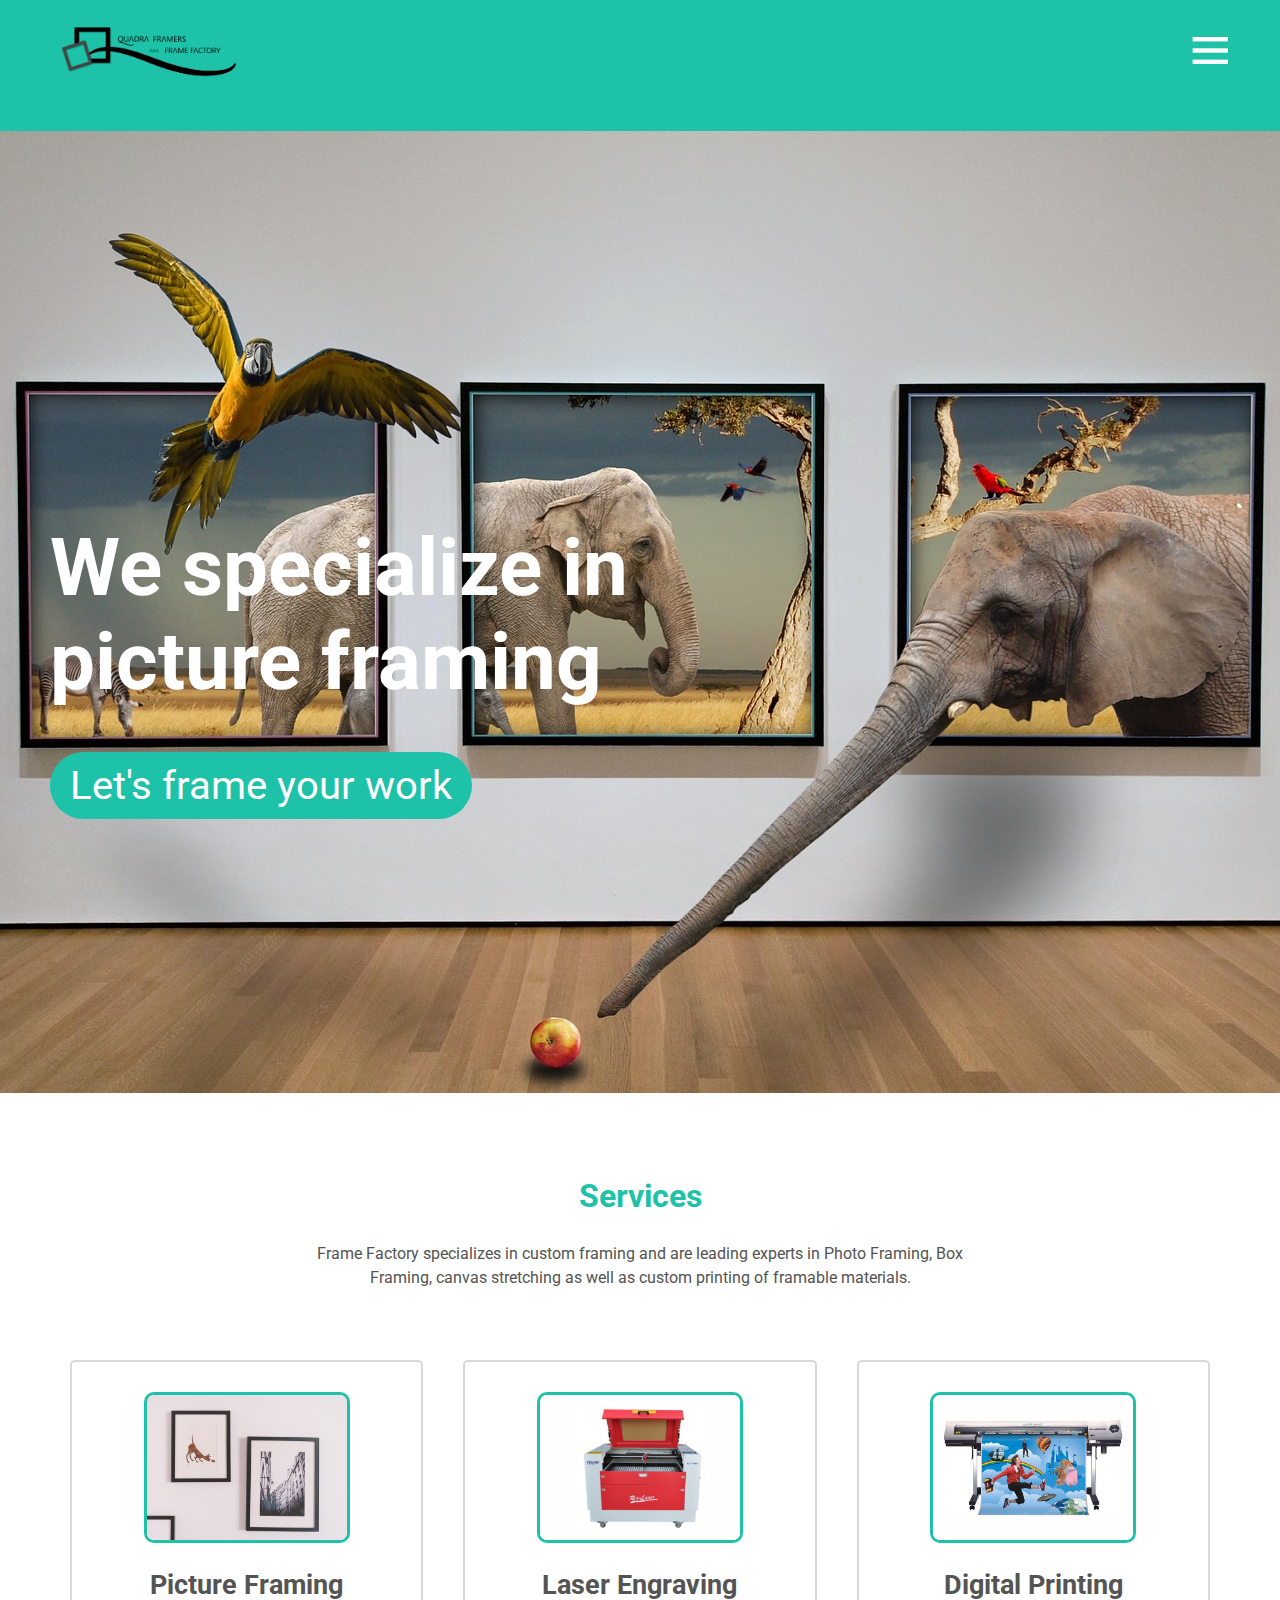
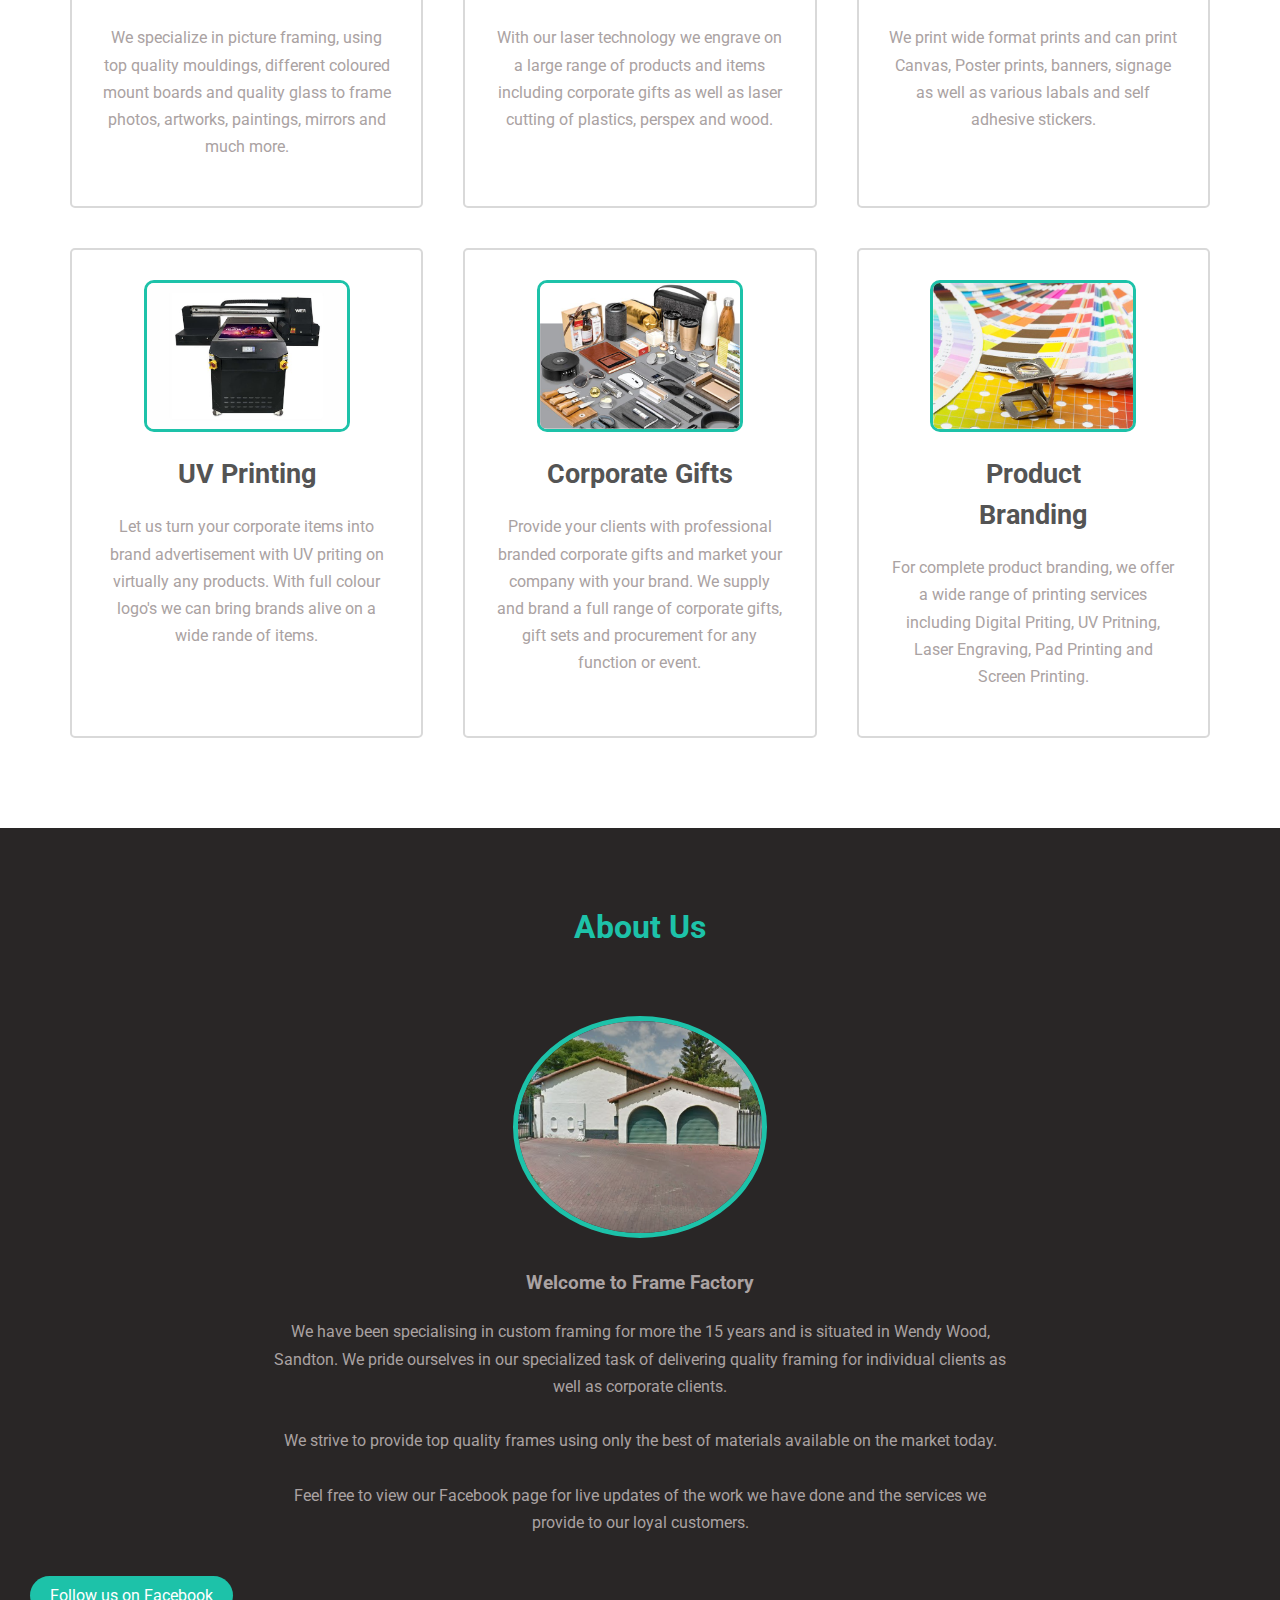
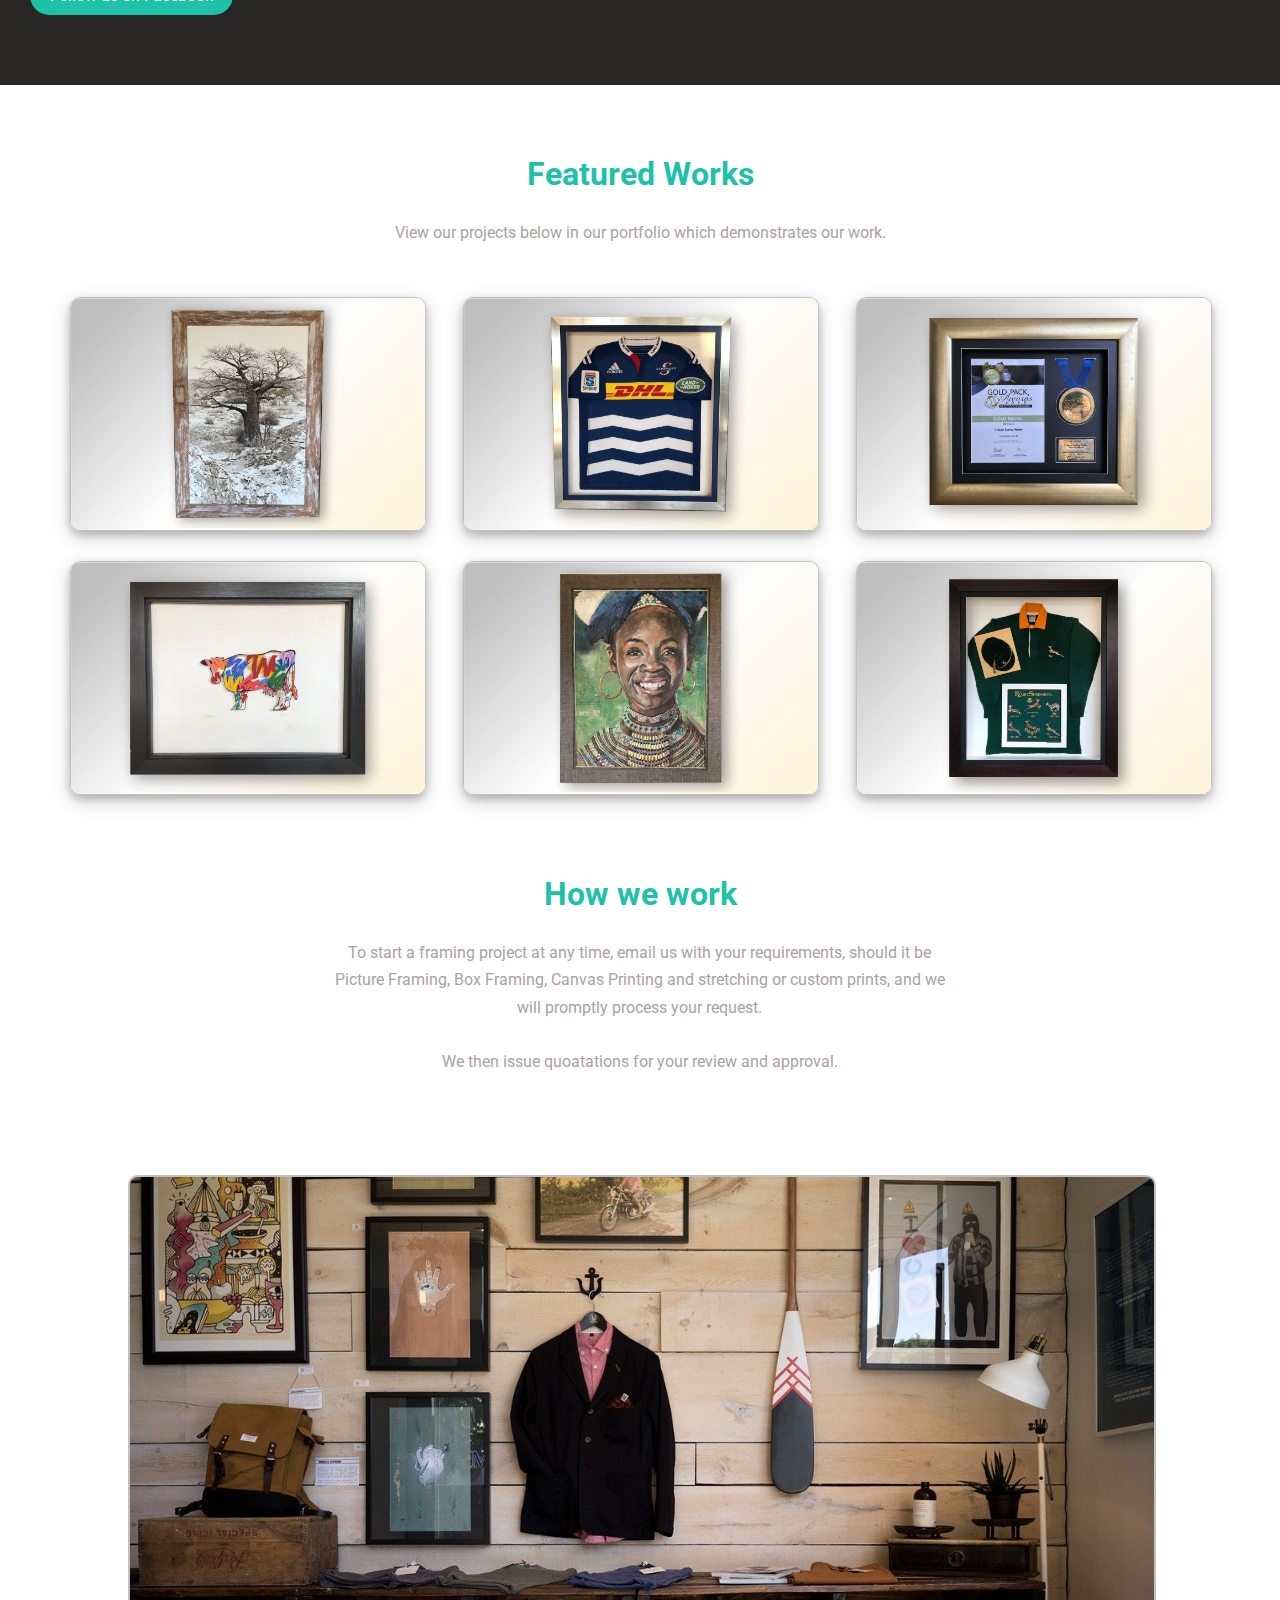
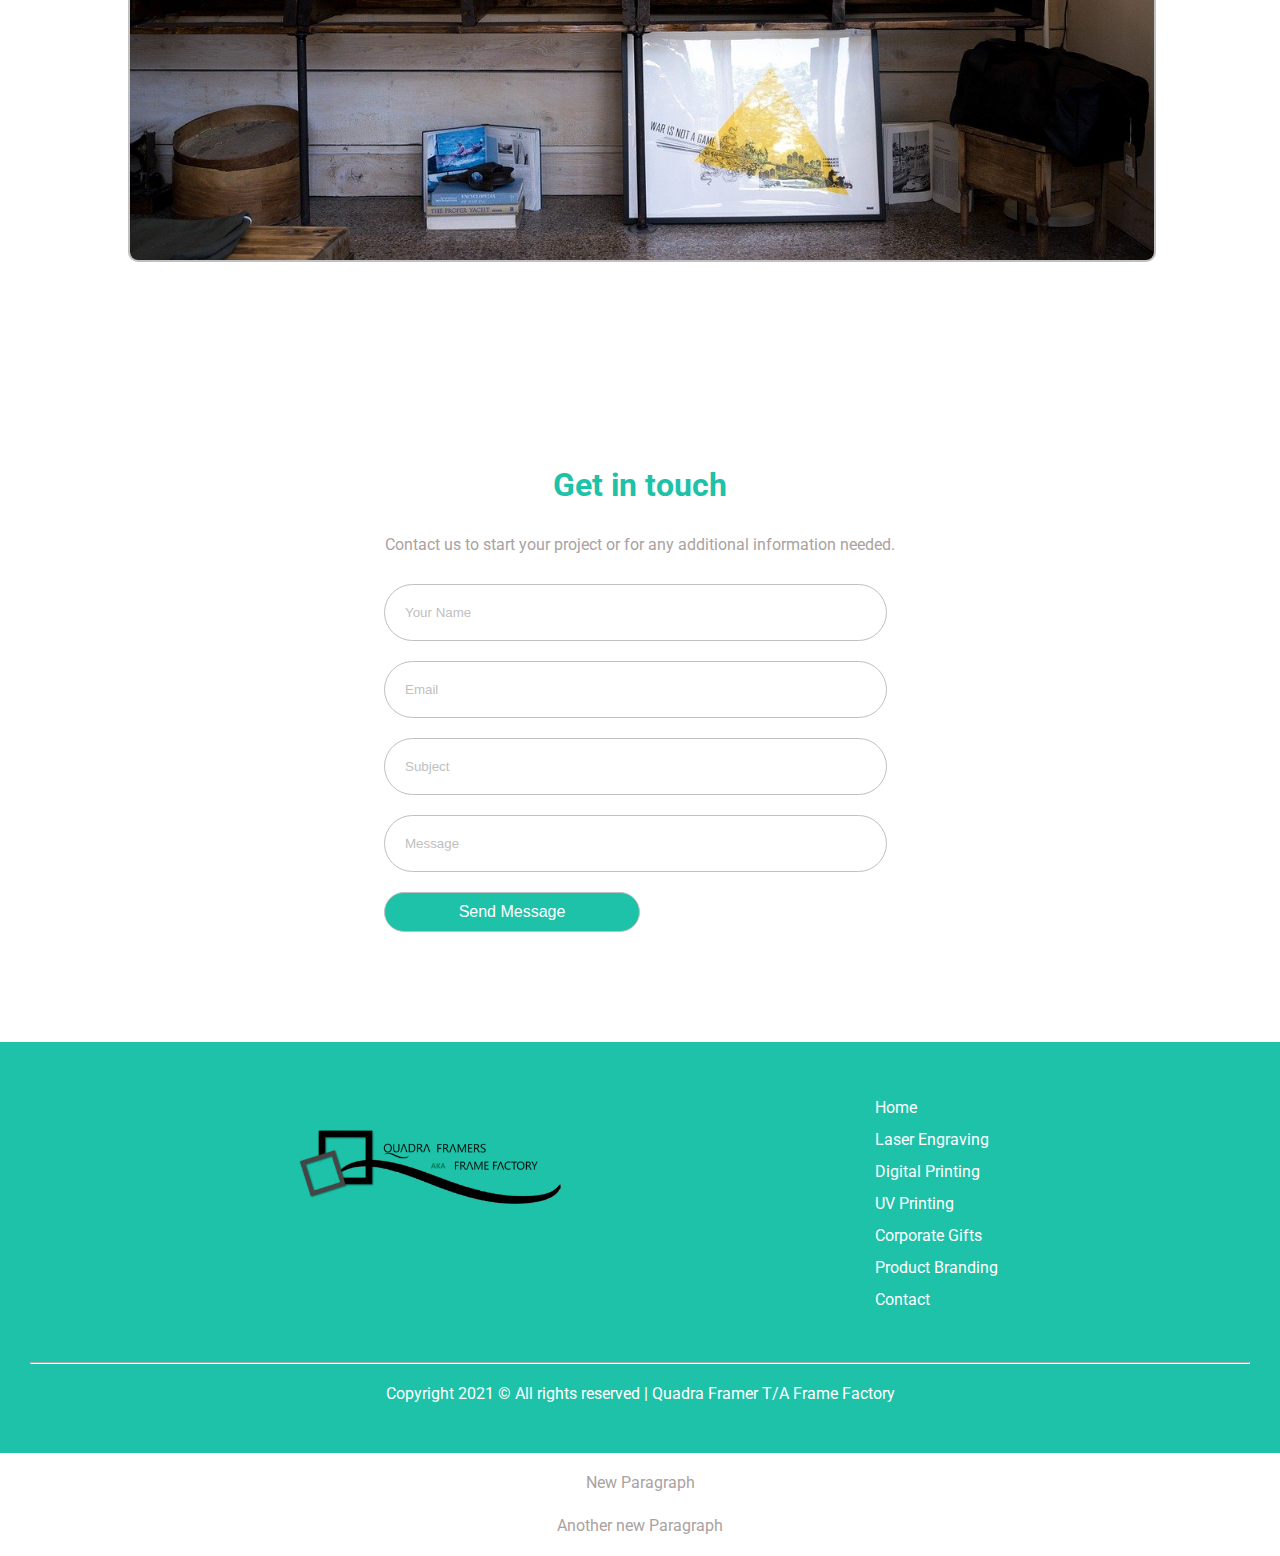
==== index.html @ 546c6f76 "Merge branch 'master' of https://github.com/arnomans/Frame-Factory" ====
<!DOCTYPE html>
<html>

<head>
    <title>Frame Factory - Custom Framing</title>
    <meta charset="utf-8">
    <meta name="viewport" content="width=device-width, initial-scale=1.0">
    <meta name="description"
        content="Frame factory specializes in custom picture framing, serving the private and corporate markets, including photo framing, box framing and canvas stretching.">
    <meta name="keywords"
        content="Frame Factory, Quadra framers, Photo framing, printing, box framing, canvas strecthing, custom frames">
    <link rel="stylesheet" href="css/style.css">
    <link rel="icon" href="">
    <link rel="preconnect" href="https://fonts.gstatic.com">
    <link rel="preconnect" href="https://fonts.gstatic.com">
    <link href="https://fonts.googleapis.com/css2?family=Roboto:wght@300&display=swap" rel="stylesheet">
</head>

<body>
    <!-- Navbar -->
    <div class="container">
        <header class="navbar">
            <a href="index.html"><img class="headerLogo" src="images/FrameFactoryLogo_header.png" alt="ATC Studio Logo"></a>

            <nav>
                <img class="menu-icon" id="menu" src="images/menu_icon.png" alt="Menu Icon">
                <ul class="hide" id="nav">
                    <img class="exit-icon" id="exit" src="images/exit_icon.png" alt="Exit Icon">
                    <li><a href="index.html">Home</a></li>
                    <li><a href="laser_engraving.html">Laser Engraving</a></li>
                    <li><a href="digital_printing.html">Digital Printing</a></li>
                    <li><a href="uv_printing.html">UV Printing</a></li>
                    <li><a href="corporate_gifts.html">Corporate Gifts</a></li>
                    <li><a href="product_branding.html">Product Branding</a></li>
                    <li><a href="contact.html">Contact</a></li>
                </ul>
            </nav>
        </header>
    </div>

    <!-- Hero Section -->
    <div class="container hero-section">
        <section>
            <img class="banner" src="images/main_banner.jpg" alt="Main Banner">
            <div class="hero-text">
                <h1>We specialize in<br>picture framing</h1>
                <a class="orange-button" href="contact.html">Let's frame your work</a>
            </div>
        </section>
    </div>

    <!-- Services Section -->
    <div class="container services-section">
        <h2>Services</h2>
        <p>Frame Factory specializes in custom framing and are leading experts in Photo Framing, Box Framing, canvas stretching as well as custom printing of framable materials.</p>
    </div>

    <div class="container services-container">
        <div class="services" style="cursor: pointer" onclick="window.location='picture_framing.html'">
            <img src="images/pictureFramePic.jpg" alt="Picture Frame Image">
            <h1>Picture Framing</h1>
            <p>We specialize in picture framing, using top quality mouldings, different coloured mount boards and quality glass to frame photos, artworks, paintings, mirrors and much more.</p>
        </div>
        <div class="services" style="cursor: pointer" onclick="window.location='laser_engraving.html'">
            <img src="images/laserEngraving.jpg" alt="Laser Engraving">
            <h1>Laser Engraving</h1>
            <p>With our laser technology we engrave on a large range of products and items including corporate gifts as well as laser cutting of plastics, perspex and wood.</p>
        </div>
        <div class="services" style="cursor: pointer" onclick="window.location='digital_printing.html'">
            <img src="images/digitalPrinting.jpg" alt="Digital Printing">
            <h1>Digital Printing</h1>
            <p>We print wide format prints and can print Canvas, Poster prints, banners, signage as well as various labals and self adhesive stickers.</p>
        </div>
    </div>

    <div class="container services-container">
        <div class="services" style="cursor: pointer" onclick="window.location='uv_printing.html'">
            <img src="images/uvPrinting.jpg" alt="UV Printing">
            <h1>UV Printing</h1>
            <p>Let us turn your corporate items into brand advertisement with UV priting on virtually any products. With full colour logo's we can bring brands alive on a wide rande of items.</p>
        </div>
        <div class="services" style="cursor: pointer" onclick="window.location='corporate_gifts.html'">
            <img src="images/corporateGifts.jpg" alt="Corporate Gifts">
            <h1>Corporate Gifts</h1>
            <p>Provide your clients with professional branded corporate gifts and market your company with your brand. We supply and brand a full range of corporate gifts, gift sets and procurement for any function or event.</p>
        </div>
        <div class="services" style="cursor: pointer" onclick="window.location='product_branding.html'">
            <img src="images/productBranding.jpg" alt="Product Branding">
            <h1>Product Branding</h1>
            <p>For complete product branding, we offer a wide range of printing services including Digital Priting, UV Pritning, Laser Engraving, Pad Printing and Screen Printing.</p>
        </div>
    </div>

    <!-- About Section -->
    <div class="container black-container">
        <div>
            <h2>About Us</h2>
            <img class="profile-picture" src="images/profile_picture.png" alt="Profile Picture">
            <h3>Welcome to Frame Factory</h3>
        </div>
        <div>
            <p>We have been specialising in custom framing for more the 15 years and is situated in Wendy Wood, Sandton. We pride ourselves in our specialized task of delivering quality framing for individual clients as well as corporate clients.<br><br>We strive to provide top quality frames using only the best of materials available on the market today.<br><br> Feel free to view our Facebook page for live updates of the work we have done and the services we provide to our loyal customers.
            </p>
            <a class="orange-button" target="_blank" href="https://www.facebook.com/Frame-Factory-189868808569498/">Follow us on Facebook</a>
        </div>
    </div>

    <!-- Featured Projects Section -->
    <div class="projects-container featured-projects" id="featured-projects">
        <div>
            <h2>Featured Works</h2>
            <p>View our projects below in our portfolio which demonstrates our work.</p>
        </div>
        <div class="projects-inline">
        <div class="projects">
            <img class="projects-img" src="images/worksFrame1.jpg" alt="Featured Project 1">
            <div class="projects-text">
                <p>Picture Framing</p>
                <h3>Boabab Frame Large</h3>
                <a id="modalBtn1" class="orange-button" style="cursor: pointer;">View</a>
            </div>
        </div>
        <div class="projects">
            <img class="projects-img" src="images/worksFrame2.jpg" alt="Featured Project 2">
            <div class="projects-text">
                <p>Shirt Framing</p>
                <h3>Rugby Jersey Frame</h3>
                <a id="modalBtn2" class="orange-button" style="cursor: pointer;">View</a>
            </div>
        </div>
        <div class="projects">
            <img class="projects-img" src="images/worksFrame3.jpg" alt="Featured Project 3">
            <div class="projects-text">
                <p>Certificates</p>
                <h3>Certificate & Medal</h3>
                <a id="modalBtn3" class="orange-button" style="cursor: pointer;">View</a>
            </div>
        </div>
        </div>

        <div class="projects-inline">
        <div class="projects">
            <img class="projects-img" src="images/worksFrame4.jpg" alt="Featured Project 4">
            <div class="projects-text">
                <p>Creative Art</p>
                <h3>Custom Art Framing</h3>
                <a id="modalBtn4" class="orange-button" style="cursor: pointer;">View</a>
            </div>
        </div>
        <div class="projects">
            <img class="projects-img" src="images/worksFrame5.jpg" alt="Featured Project 5">
            <div class="projects-text">
                <p>Paintings</p>
                <h3>Original Oil Painting</h3>
                <a id="modalBtn5" class="orange-button" style="cursor: pointer;">View</a>
            </div>
        </div>
        <div class="projects">
            <img class="projects-img" src="images/worksFrame6.jpg" alt="Featured Project 6">
            <div class="projects-text">
                <p>Ruby Jersey</p>
                <h3>Springbok Rugby Jersey</h3>
                <a id="modalBtn6" class="orange-button" style="cursor: pointer;">View</a>
            </div>
        </div>
    </div>
    </div>

    <!-- Modals for images -->
    <div id="modal1" class="modal">
        <span class="close">&times;</span>
        <img class="modal-image" id="modalImg1" src="images/worksFrame1.jpg" alt="Large Washed wood frame">
        <p class="caption">Large wooden frame with washed look and canvas print</p>
    </div>

    <div id="modal2" class="modal">
        <span class="close">&times;</span>
        <img class="modal-image" id="modalImg2" src="images/worksFrame2.jpg" alt="Stormers Rugby Jersey">
        <p class="caption">Stormers Rugby Jersey, framed with a shiny brushed metal frame and 2mm glass</p>
    </div>

    <div id="modal3" class="modal">
        <span class="close">&times;</span>
        <img class="modal-image" id="modalImg3" src="images/worksFrame3.jpg" alt="Certificate frame">
        <p class="caption">Certificate framing with gold medal and plaque included on the mounting board</p>
    </div>

    <div id="modal4" class="modal">
        <span class="close">&times;</span>
        <img class="modal-image" id="modalImg4" src="images/worksFrame4.jpg" alt="Unique Art frame">
        <p class="caption">Unique 3D art piece framed with white back board black frame and glass</p>
    </div>

    <div id="modal5" class="modal">
        <span class="close">&times;</span>
        <img class="modal-image" id="modalImg5" src="images/worksFrame5.jpg" alt="Oil Painting Framed">
        <p class="caption">Original Oil painting framed without glass to eliminate reflections on the art</p>
    </div>

    <div id="modal6" class="modal">
        <span class="close">&times;</span>
        <img class="modal-image" id="modalImg6" src="images/worksFrame6.jpg" alt="Springbok Jersey Frame">
        <p class="caption">Original Springbok jesrsey framed with box frame and includes hat as well as embroided logos</p>
    </div>

    <!-- How we work Section -->
    <div class="container">
        <div class="how-we-work">
            <h2>How we work</h2>
            <p>To start a framing project at any time, email us with your requirements, should it be Picture Framing, Box Framing, Canvas Printing and stretching or custom prints, and we will promptly process your request.<br><br>We then issue quoatations for your review and approval.</p>
        </div>
        <div class="how-we-work">
            <img class="work-image" src="images/how-we-work.jpg" alt="How we work image">
        </div>
    </div>

    <!-- Get in touch Section -->
    <div class="container">
        <div class="get-in-touch">
            <h2>Get in touch</h2>
            <p>Contact us to start your project or for any additional information needed.</p>
        </div>
        <div>
            <form>
                <input type="text" id="name" name="name" placeholder="Your Name" required>
                <input type="email" id="email" name="email" placeholder="Email" required><br>
                <input type="text" id="subject" name="subject" placeholder="Subject"><br>
                <input type="text" id="message" name="message" placeholder="Message"><br>
                <input class="orange-button submit-button" type="submit" value="Send Message">
            </form>
        </div>
    </div>

    <!-- Footer -->
    <div class="container">
        <footer>
            <div class="navigation">
                <a href="index.html"><img class="footer-logo" src="images/FrameFactoryLogo_header.png" alt="Frame Factory Logo Logo"></a>
                <ul class="footer-nav">
                    <li><a href="index.html">Home</a></li>
                    <li><a href="laser_engraving.html">Laser Engraving</a></li>
                    <li><a href="digital_printing.html">Digital Printing</a></li>
                    <li><a href="uv_printing.html">UV Printing</a></li>
                    <li><a href="corporate_gifts.html">Corporate Gifts</a></li>
                    <li><a href="product_branding.html">Product Branding</a></li>
                    <li><a href="contact.html">Contact</a></li>
                </ul>
            </div>

            <hr>

            <p class="footer-text">Copyright 2021 &#169; All rights reserved | Quadra Framer T/A Frame Factory</p>
        </footer>
    </div>
    
    <script>
        var menu = document.getElementById('menu');
        var nav = document.getElementById('nav');
        var exit = document.getElementById('exit');

        menu.addEventListener('click', function(e) {
            nav.classList.toggle('hide');
            e.preventDefault();
        });

        exit.addEventListener('click', function(e) {
            nav.classList.add('hide');
            e.preventDefault();
        });

        // Modal 1 script
        var modal1 = document.getElementById("modal1");
        var modalBtn1 = document.getElementById("modalBtn1")
        var modalImg1 = document.getElementById("modalImg1");
        var captionText = document.getElementById("caption");

        modalBtn1.onclick = function() {
            modal1.style.display = "block";
            
            captionText.innerHTML = modalImg1.alt;
        }

        var span = document.getElementsByClassName("close")[0];

        span.onclick = function() {
            modal1.style.display = "none";
        }

        // Modal 2 script
        var modal2 = document.getElementById("modal2");
        var modalBtn2 = document.getElementById("modalBtn2")
        var modalImg2 = document.getElementById("modalImg2");
        var captionText = document.getElementById("caption");

        modalBtn2.onclick = function() {
            modal2.style.display = "block";
            
            captionText.innerHTML = modalImg2.alt;
        }

        var span = document.getElementsByClassName("close")[1];

        span.onclick = function() {
            modal2.style.display = "none";
        }

        // Modal 3 script
        var modal3 = document.getElementById("modal3");
        var modalBtn3 = document.getElementById("modalBtn3")
        var modalImg3 = document.getElementById("modalImg3");
        var captionText = document.getElementById("caption");

        modalBtn3.onclick = function() {
            modal3.style.display = "block";
            
            captionText.innerHTML = modalImg3.alt;
        }

        var span = document.getElementsByClassName("close")[2];

        span.onclick = function() {
            modal3.style.display = "none";
        }

        // Modal 4 script
        var modal4 = document.getElementById("modal4");
        var modalBtn4 = document.getElementById("modalBtn4")
        var modalImg4 = document.getElementById("modalImg4");
        var captionText = document.getElementById("caption");

        modalBtn4.onclick = function() {
            modal4.style.display = "block";
            
            captionText.innerHTML = modalImg4.alt;
        }

        var span = document.getElementsByClassName("close")[3];

        span.onclick = function() {
            modal4.style.display = "none";
        }

        // Modal 5 script
        var modal5 = document.getElementById("modal5");
        var modalBtn5 = document.getElementById("modalBtn5")
        var modalImg5 = document.getElementById("modalImg5");
        var captionText = document.getElementById("caption");

        modalBtn5.onclick = function() {
            modal5.style.display = "block";
            
            captionText.innerHTML = modalImg5.alt;
        }

        var span = document.getElementsByClassName("close")[4];

        span.onclick = function() {
            modal5.style.display = "none";
        }

        // Modal 6 script
        var modal6 = document.getElementById("modal6");
        var modalBtn6 = document.getElementById("modalBtn6")
        var modalImg6 = document.getElementById("modalImg6");
        var captionText = document.getElementById("caption");

        modalBtn6.onclick = function() {
            modal6.style.display = "block";
            
            captionText.innerHTML = modalImg6.alt;
        }

        var span = document.getElementsByClassName("close")[5];

        span.onclick = function() {
            modal6.style.display = "none";
        }


    </script>

    <p>New Paragraph</p>
    <p>Another new Paragraph</p> 
</body>

</html>
---- css/style.css ----
body {
    margin: 0;
    padding: 0;
    font-family: 'Roboto', sans-serif;
}

/* Navigation Bar */
.headerLogo {
    width: 200px;
    padding: 15px 15px 0px 15px;
}

.navbar {
    background-color: #1dc2a9;
    display: flex;
    justify-content: space-between;
    overflow: hidden;
    position: fixed;
    top: 0;
    width: 100%;
    z-index: 7;
}

.menu-icon {
    margin: 35px 30px;
    width: 40px;
    cursor: pointer;
}

.hide {
    display: none;
}

/* Hero Section */
.hero-section {
    position: relative;
}

.banner {
    width: 100%;
    margin-top: 105px;
}

.hero-text {
    position: absolute;
    margin-left: 50px;
    color: #ffffff;
    font-size: 1.5em;
    margin-top: -230px;
    
}

.orange-button {
    text-decoration: none;
    color: #ffffff;
    font-size: 1em;
    background-color: #1dc2a9;
    padding: 10px 20px;
    border-radius: 50px;
}

.orange-button:hover {
    color: #1dc2a9;
    border: 1px solid #1dc2a9;
    background-color: transparent;
    transition: 0.3s;
}

/* Services Section */
.services-section h2 {
    color: #1dc2a9;
    text-align: center;
    margin-top: 80px;
    font-size: 2em;
}

.services-section p {
    color: #545454;
    padding: 0px 40px 0px 40px;
    text-align: center;
    line-height: 150%;
}

.services {
    text-align: center;
    padding: 30px 30px 30px 30px;
    border: 2px solid #d9d9d9;
    width: 80%;
    margin: 30px auto 30px auto;
    border-radius: 5px;
}

.services:hover {
    border-color: #1dc2a9;
    transition: 0.5s;
    box-shadow: 0 4px 8px 0 rgba(0, 0, 0, 0.2), 0 6px 20px 0 rgba(0, 0, 0, 0.19);
}

.services img {
    width: 90%;
    border: solid 3px #1dc2a9;
    border-radius: 10px;

}

/* About Section */
.black-container {
    background-color: #292626;
    padding: 30px 30px 80px 30px;
    margin-top: 70px;
    margin-bottom: 70px;
}

.black-container h2 {
    color: #1dc2a9;
    text-align: center;
    margin-top: 50px;
    font-size: 2em;
}

.profile-picture {
    display: block;
    border: solid 5px #1dc2a9;
    border-radius: 100%;
    width: 60%;
    margin: 70px auto 30px auto;
}

.black-container h3, p {
    color: #aaa2a2;
    text-align: center;
    line-height: 170%;
}

.black-container p {
    margin-bottom: 50px;
}

/* Featured Projects Section */
 .featured-projects h2 {
    color: #1dc2a9;
    text-align: center;
    margin-top: 50px;
    font-size: 2em;
}

.projects {
    position: relative;
    width: 80%;
    margin: 0px auto 30px auto;
}

.projects-img {
    width: 100%;
    margin: auto;
    display: block;
    height: auto;
    transition: .5s ease;
    backface-visibility: hidden;
    border-radius: 10px;
    border: solid 1px silver;
    box-shadow: 0 4px 8px 0 rgba(0, 0, 0, 0.2), 0 6px 20px 0 rgba(0, 0, 0, 0.19);
}

.projects-text {
    transition: .5s ease;
    opacity: 0;
    position: absolute;
    top: 50%;
    left: 50%;
    transform: translate(-50%, -50%);
    -ms-transform: translate(-50%, -50%);
    text-align: center;
}

.projects:hover .projects-img {
    opacity: 0.1;
}

.projects:hover .projects-text {
    opacity: 1;
}

/* Modals for images */
.modal {
    display: none;
    position: fixed;
    z-index: 9;
    padding-top: 100px;
    left: 0;
    top: 0;
    width: 100%;
    overflow: auto;
    background-color: rgb(0,0,0);
    background-color: rgba(0,0,0,0.9);
}

.modal-image {
    margin: auto;
    display: block;
    width: 80%;
    max-width: 700px;
}

.caption {
    text-align: center;
    padding-top: 10px;
    color: #ffffff;
    height: 150px;
}

#caption {
    margin: auto;
    margin-top: 20px;
    display: block;
    width: 80%;
    max-width: 700px;
    text-align: center;
    color: #ccc;
    padding: 10px, 0;
    height: 150px;
}

.modal-image, #caption {
    animation-name: zoom;
    animation-duration: 0.6s;
}

@keyframes zoom {
    from {transform:scale(0)}
    to {transform:scale(1)}
}

.close {
    position: absolute;
    top: 15px;
    right: 35px;
    color: #f1f1f1;
    font-size: 40px;
    font-weight: bold;
    transition: 0.3s;
    z-index: 15;
}

.close:hover, .close:focus {
    color: #bbb;
    text-decoration: none;
    cursor: pointer;
}

@media only screen and (max-width: 700px){
    .modal-image {
        width: 100%;
    }
}

/* How we work Section */
.how-we-work {
    width: 80%;
    margin: auto;
}
.how-we-work h2 {
    color: #1dc2a9;
    text-align: center;
    margin-top: 50px;
    font-size: 2em;
}

.work-image {
    width: 100%;
    border: solid 2px silver;
    border-radius: 10px;
}

/* Get in touch Section */
.get-in-touch h2 {
    color: #1dc2a9;
    text-align: center;
    margin-top: 200px;
    font-size: 2em;
}

form {
    width: 80%;
    margin: auto;
}

input {
    border: solid 1px silver;
    padding: 20px;
    border-radius: 50px;
    width: 90%;
    margin-top: 10px;
    margin-bottom: 10px;
}

input:focus {
    outline: none;
}

::placeholder {
    color:silver;
}

input .submit-button {
    width: 20px !important;
}

/* Footer */
footer {
    background-color: #1dc2a9;
    margin-top: 100px;
    padding: 70px 30px 30px 30px;
}

.navigation {
    display: flex;
    justify-content: space-evenly;
    margin-bottom: 30px;
}

.footer-logo {
    width: 300px;
}

.footer-nav, .footer-nav a {
    color: #ffffff;
    text-decoration: none;
    list-style-type: none;
    line-height: 2em;
    margin-top: -20px;
}

.footer-nav a:hover {
    opacity: 0.6;
    transition: 0.3s;
}

hr {
    border-color: #ffffff;
}

.footer-text {
    color: #ffffff;
}

.footer-link:hover {
    text-decoration: underline
}

/* Navigation */
nav ul {
    position: fixed;
    right: 0;
    top: 0;
    width: 60%;
    text-align: left;
    background-color: #179784;
    height: 100%;
    margin-top: 0px;
    list-style-type: none;
}

nav ul li a {
    text-decoration: none;
    color: #ffffff;
    display: block;
    width: 100%;
    padding: 1em 1em 1em 2em;
}

nav ul li a:hover {
    background-color: #1dc2a9;
}

.exit-icon {
    display: block;
    width: 20px;
    margin-top: 40px;
    margin-left: 80%;
    margin-bottom: 30px;
    right: 0px;
    cursor: pointer;
}

/* Desktop Media Queries */
@media only screen and (min-width: 768px) {
    .headerLogo {
        padding-left: 50px;
    }
    .menu-icon {
        margin: 35px 50px;
    }
    .services {
        width: 50%;
    }
    .profile-picture {
        width: 25%;
    }
    .projects {
        width: 40%;
    }
}

@media only screen and (min-width: 1024px) {
    .hero-text {
        margin-left: 50px;
        font-size: 2.5em;
        margin-top: -630px;
        color: #ffffff;   
    }

    .main-orange-button {
        text-decoration: none;
        color: #ffffff;
        font-size: 0.7em;
        background-color: #FDB63A;
        padding: 10px 20px;
        border-radius: 50px;
    }

    .exit-icon {
        display: block;
        width: 20px;
        margin-top: 40px;
        margin-left: 74%;
        margin-bottom: 30px;
        right: 0px;
        cursor: pointer;
    }

    nav ul {
        position: fixed;
        right: 0;
        top: 0;
        width: 30%;
        text-align: left;
        background-color: #179784;
        height: 100%;
        margin-top: 0px;
        list-style-type: none;
    }

    .services-section {
        display: block;
        width: 60%;
        margin: auto;
        margin-bottom: 50px;
    }

    .services {
        width: 25%;
        margin: 20px;
    }

    .services-container {
        display: flex;
        justify-content: space-between;
        padding: 0px 50px 0px 50px;
    }

    .services img {
        width: 200px;
    }

    .services h1 {
        font-size: 1.7em;
        color: #545454;
        padding: 0px 40px 0px 40px;
        text-align: center;
        line-height: 150%;
    }

    .profile-picture {
        width: 20%;
    }

    .black-container p {
        width: 60%;
        margin: auto;
        margin-bottom: 50px;
    }

    .featured-projects p {
        margin-bottom: 50px;
    }

    .projects {
        width: 30%;
    }
    .projects-inline {
        display: flex;
        justify-content: space-between;
        padding-left: 50px;
        padding-right: 50px;
    }

    .how-we-work p {
        width: 60%;
        margin: auto;
    }

    .work-image {
        margin-top: 100px;
    }

    form {
        width: 40%;
    }

    .submit-button {
        width: 50%;
    }
}

@media only screen and (min-width: 1360px) {
    .exit-icon {
        display: block;
        width: 20px;
        margin-top: 40px;
        margin-left: 80%;
        margin-bottom: 30px;
        right: 0px;
        cursor: pointer;
    }
}

/* Laser Engraving Page
/////////////////////// */

/* Laser Engraving Section */
.laser-section h2 {
    color: #1dc2a9;
    text-align: center;
    margin-top: 80px;
    font-size: 2em;
}

.laser-section p {
    width: 60%;
    color: #545454;
    padding: 0px 40px 0px 40px;
    text-align: center;
    line-height: 150%;
    margin: auto;
}

/* Laser Photo & Discription Section */
.engraver {
    margin-top: 100px;
}

.turquoise-block {
    background-color: #1dc2a9;
    color: #ffffff;
}

.turquoise-block h2 {
    text-align: center;
    padding-top: 100px;
}

.turquoise-block p {
    color: #ffffff;
    text-align: center;
    margin-top: 50px;
    font-size: 1.2em;
    padding: 0px 100px 100px 100px;
}

.engraver-photo {
    width: 100%;
}

/* What can we Engrave Section */
.light-grey-container {
    background-color: rgba(241, 241, 241, 0.945);
    padding-top: 30px;
    padding-bottom: 30px;
}

.green-heading {
    color: #1dc2a9;
    text-align: center;
    font-size: 2em;
}
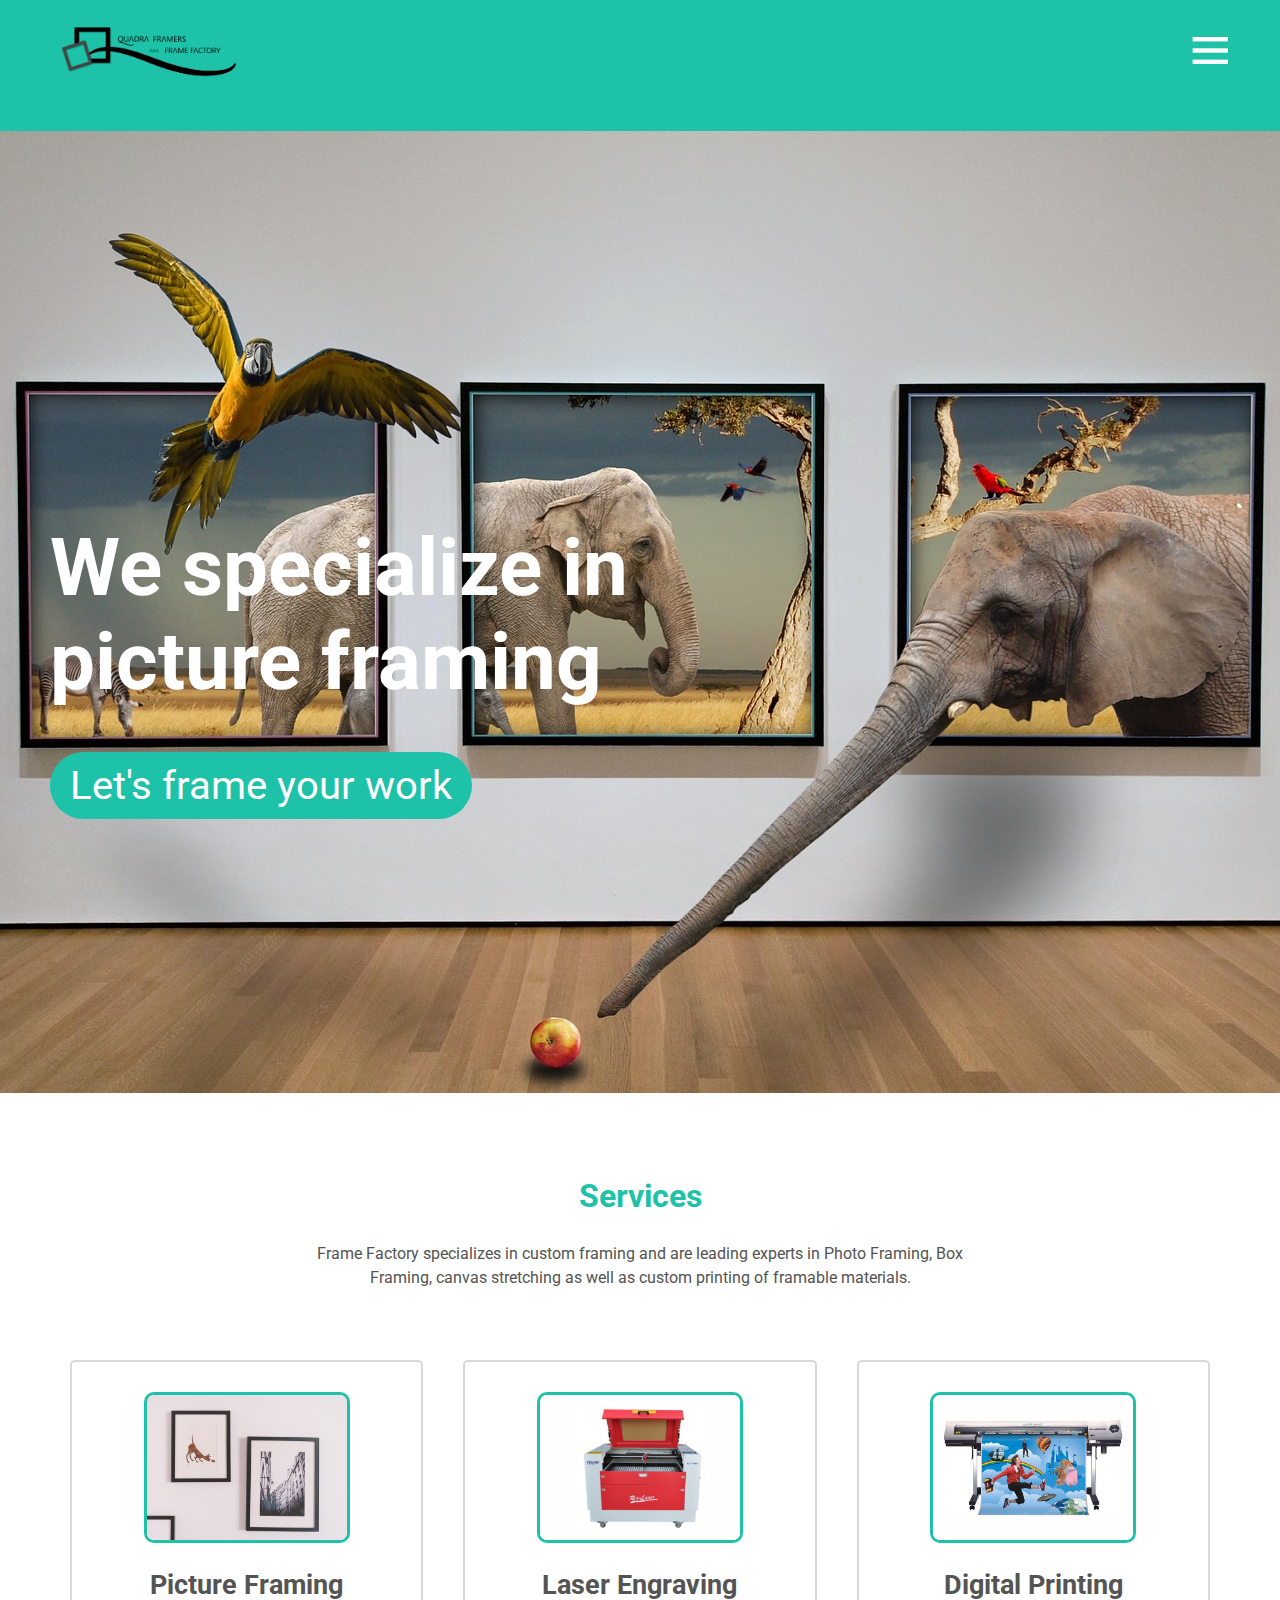
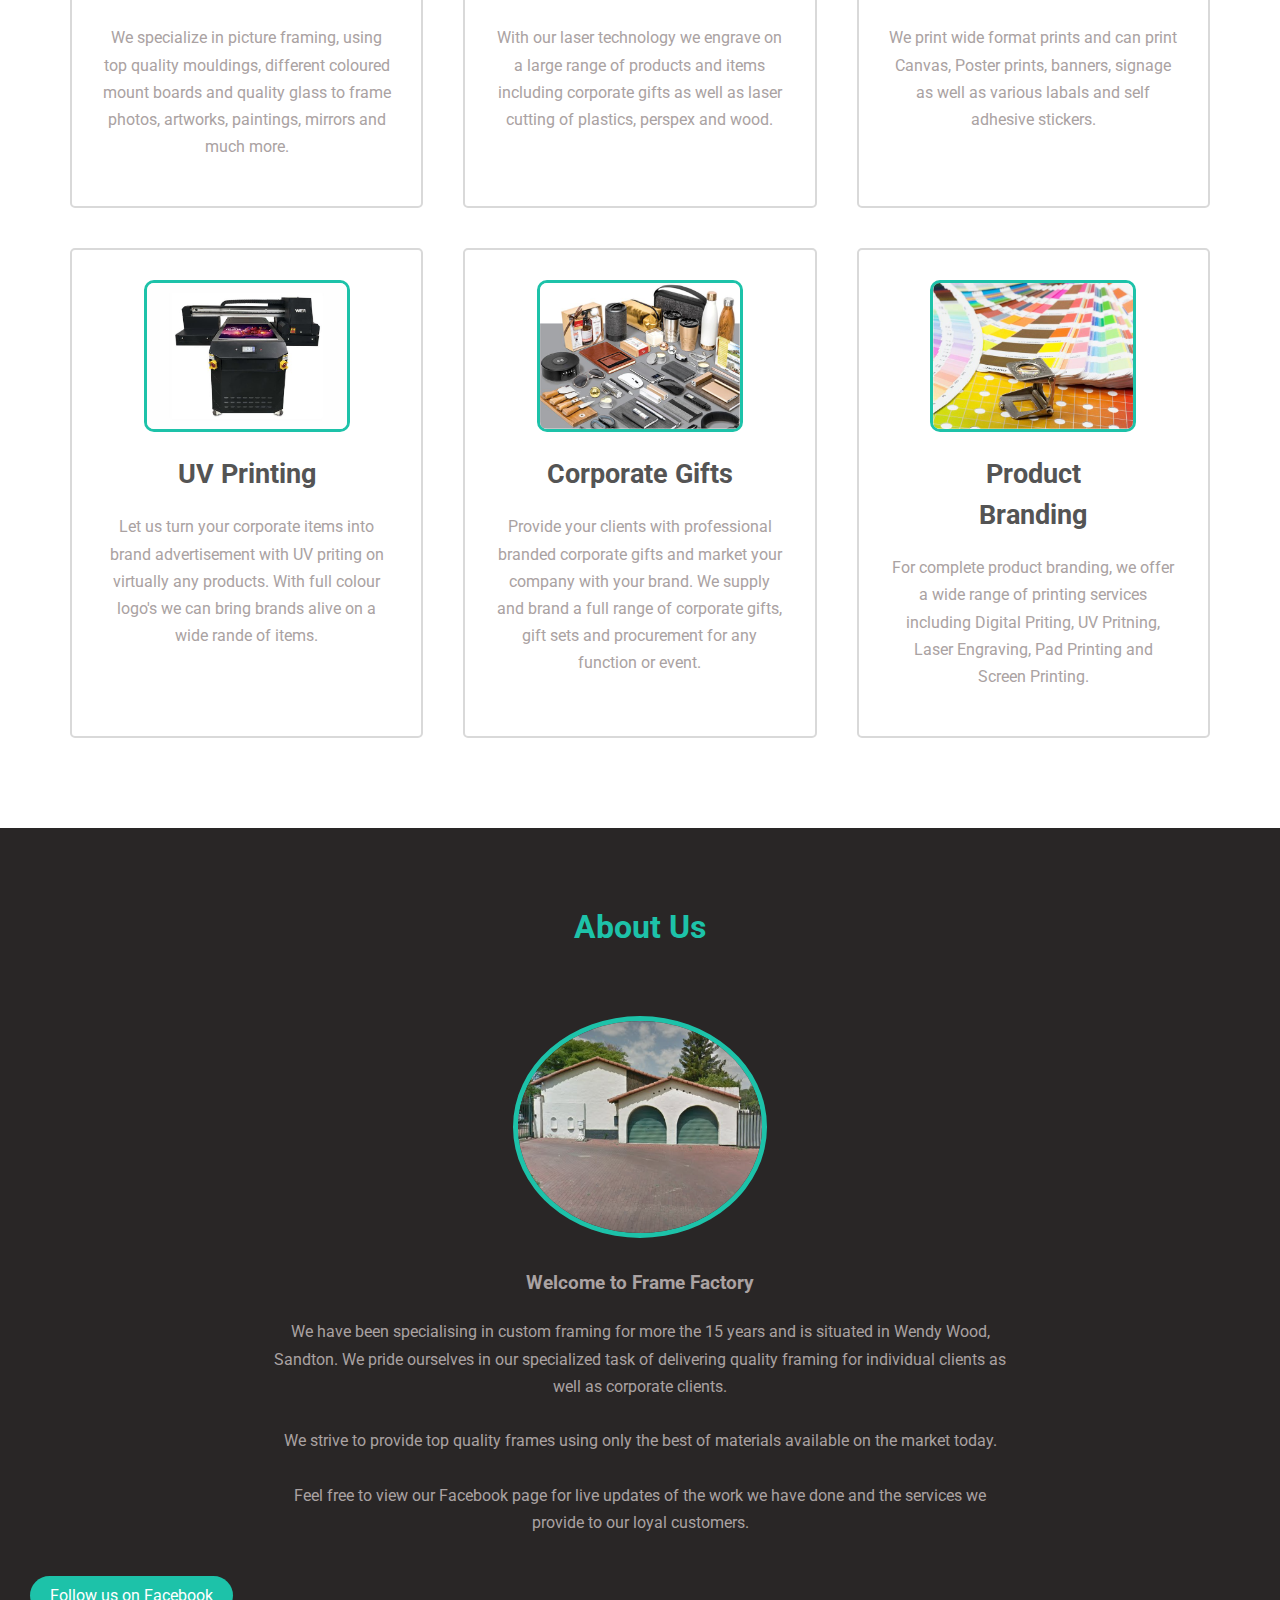
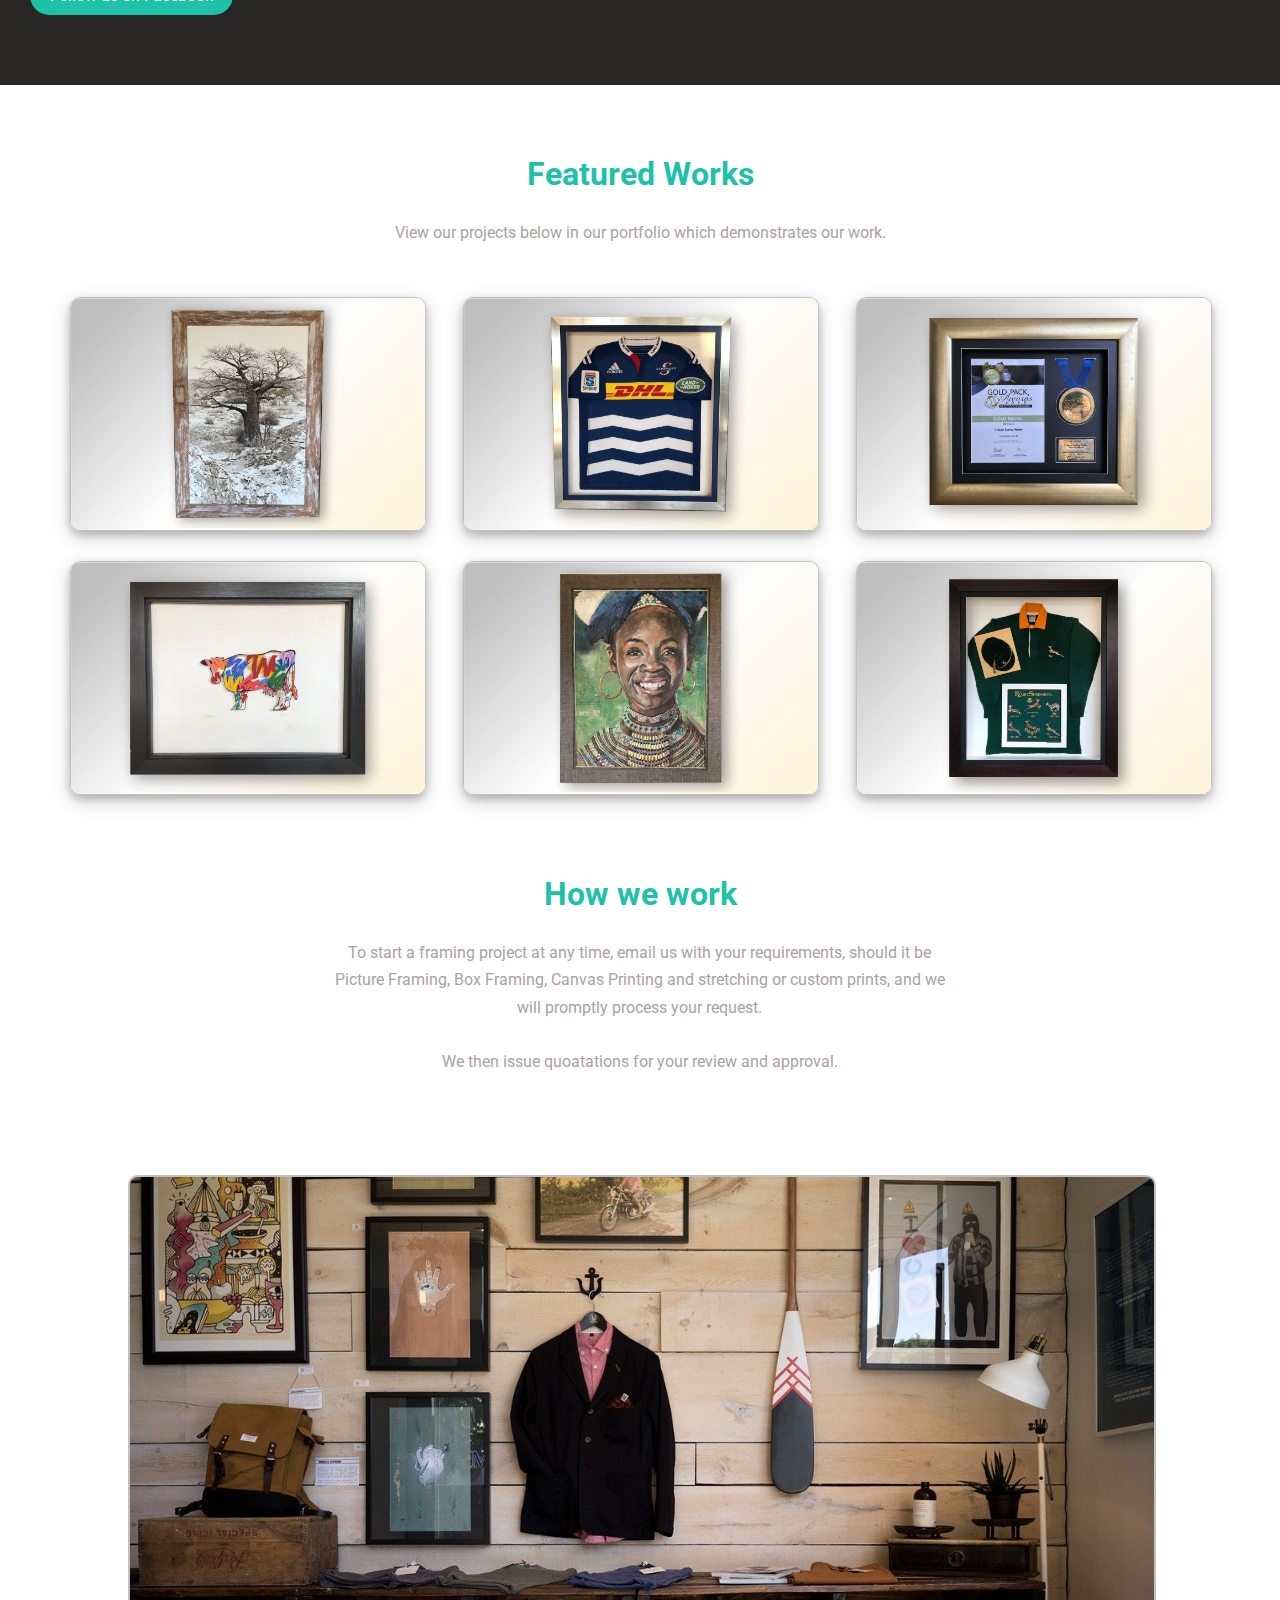
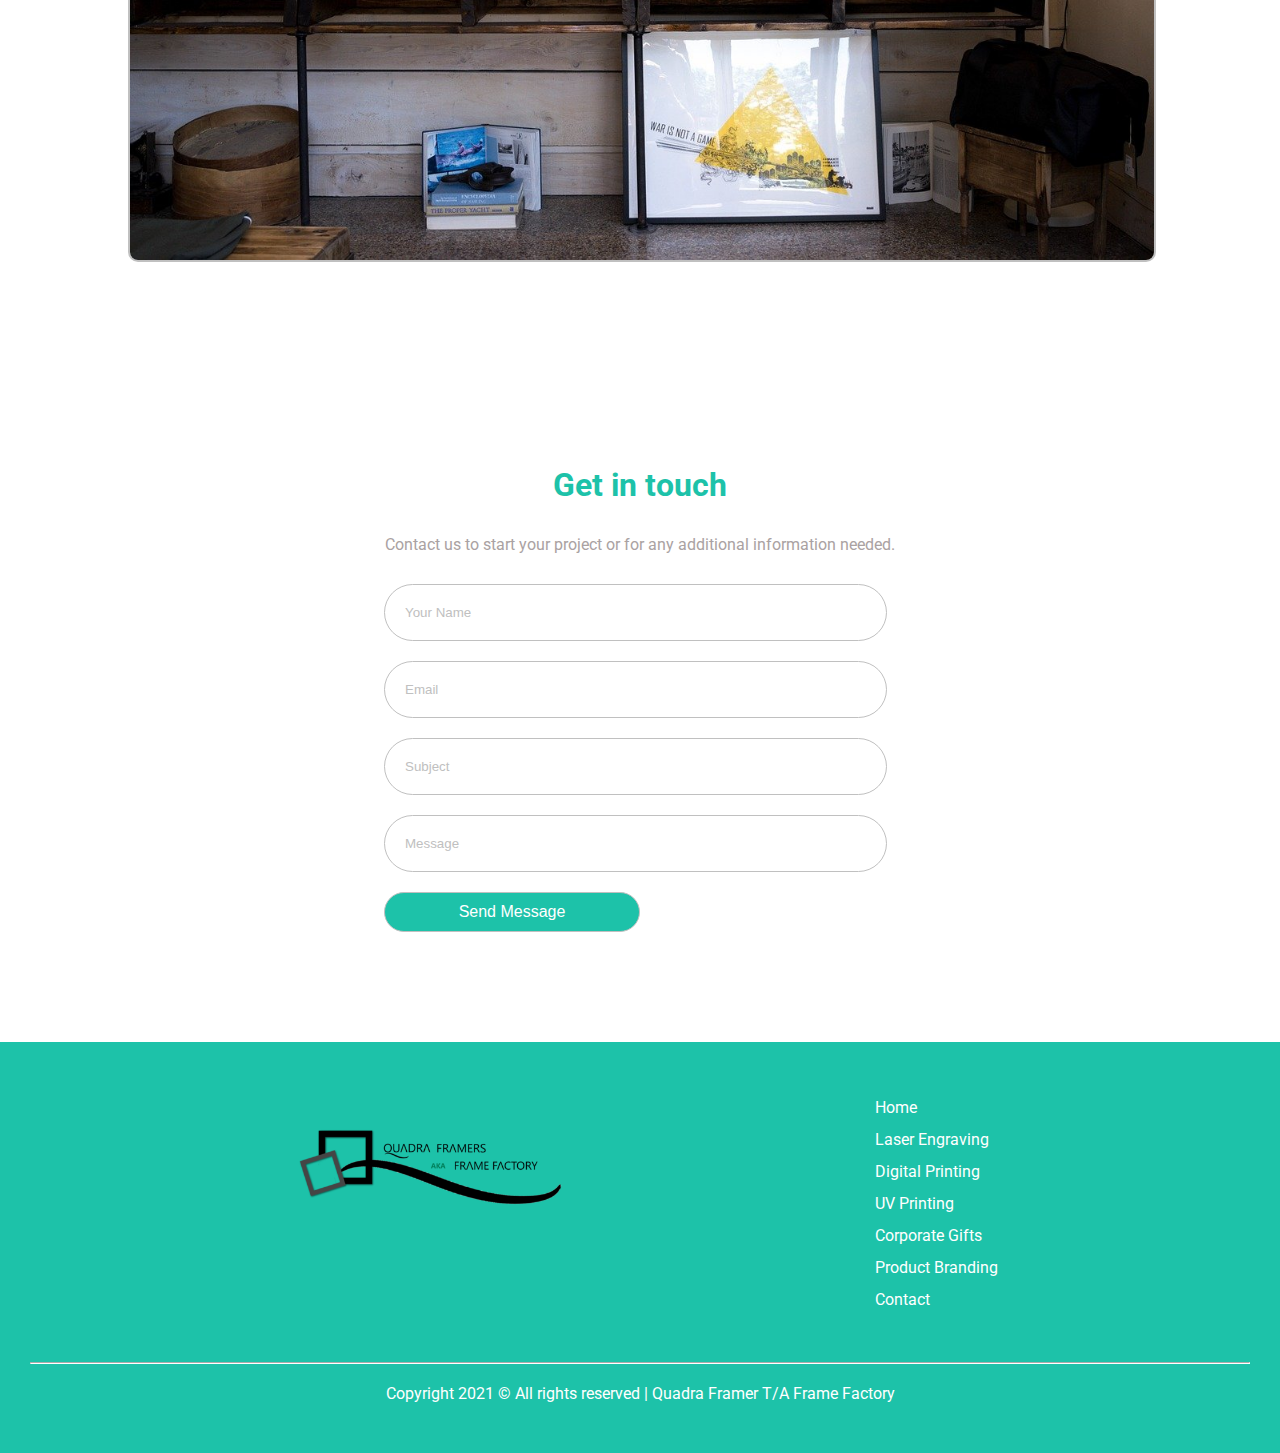
==== commit 4036cdb7: "Removed <p>" ====
--- a/index.html
+++ b/index.html
@@ -376,11 +376,8 @@
             modal6.style.display = "none";
         }
 
-
+        
     </script>
-
-    <p>New Paragraph</p>
-    <p>Another new Paragraph</p> 
 </body>
 
 </html>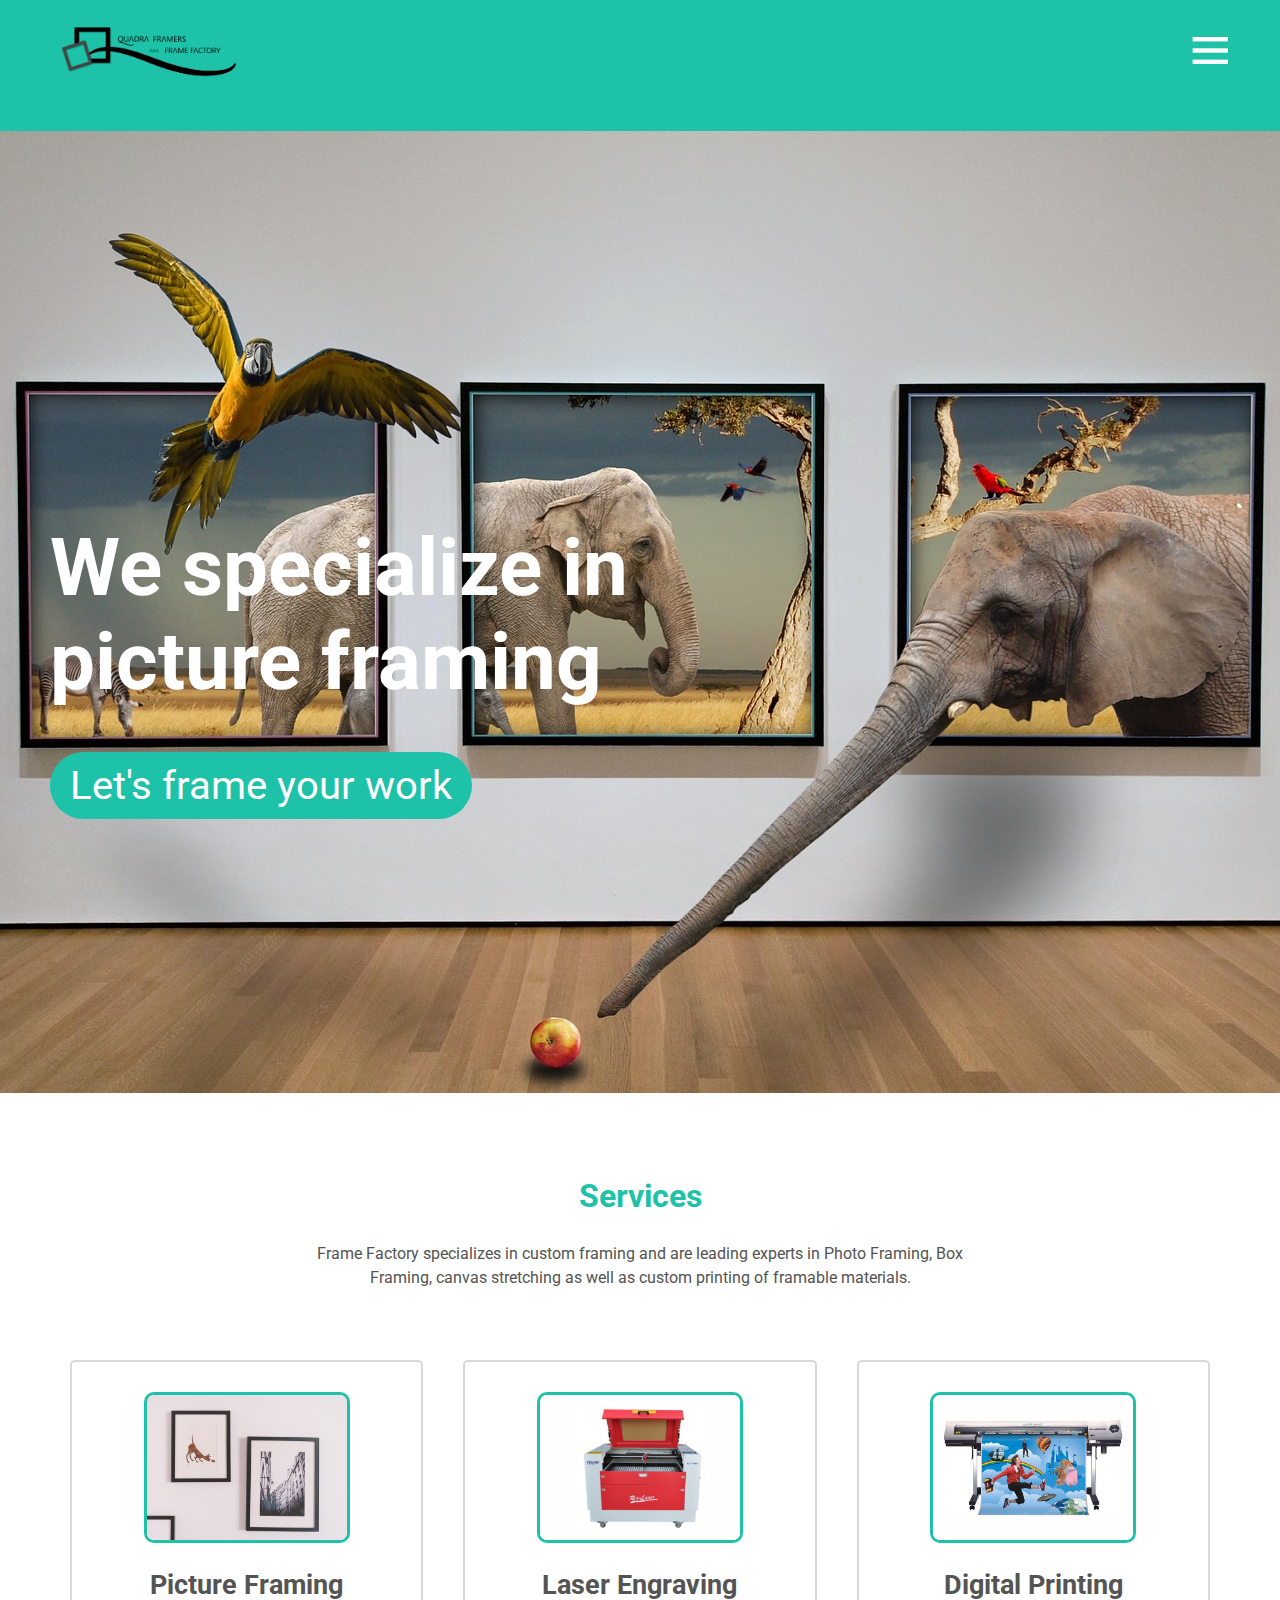
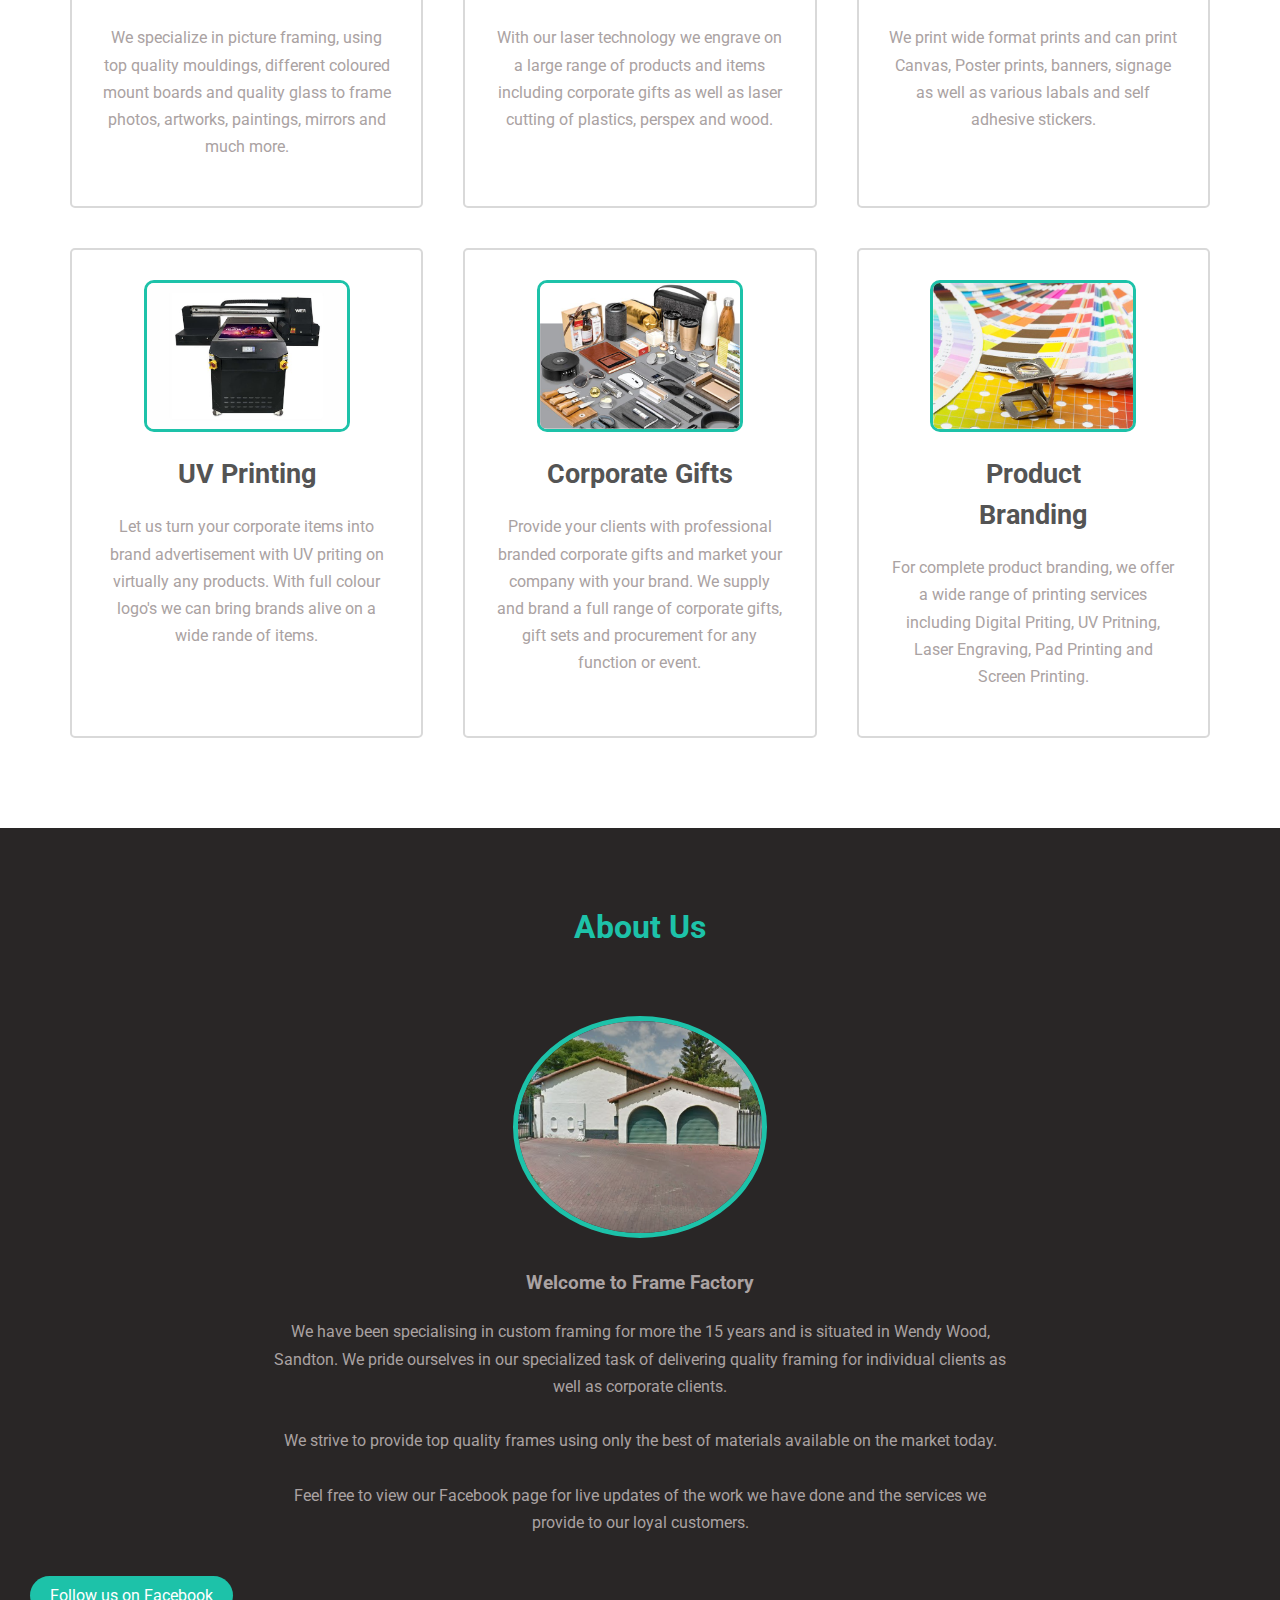
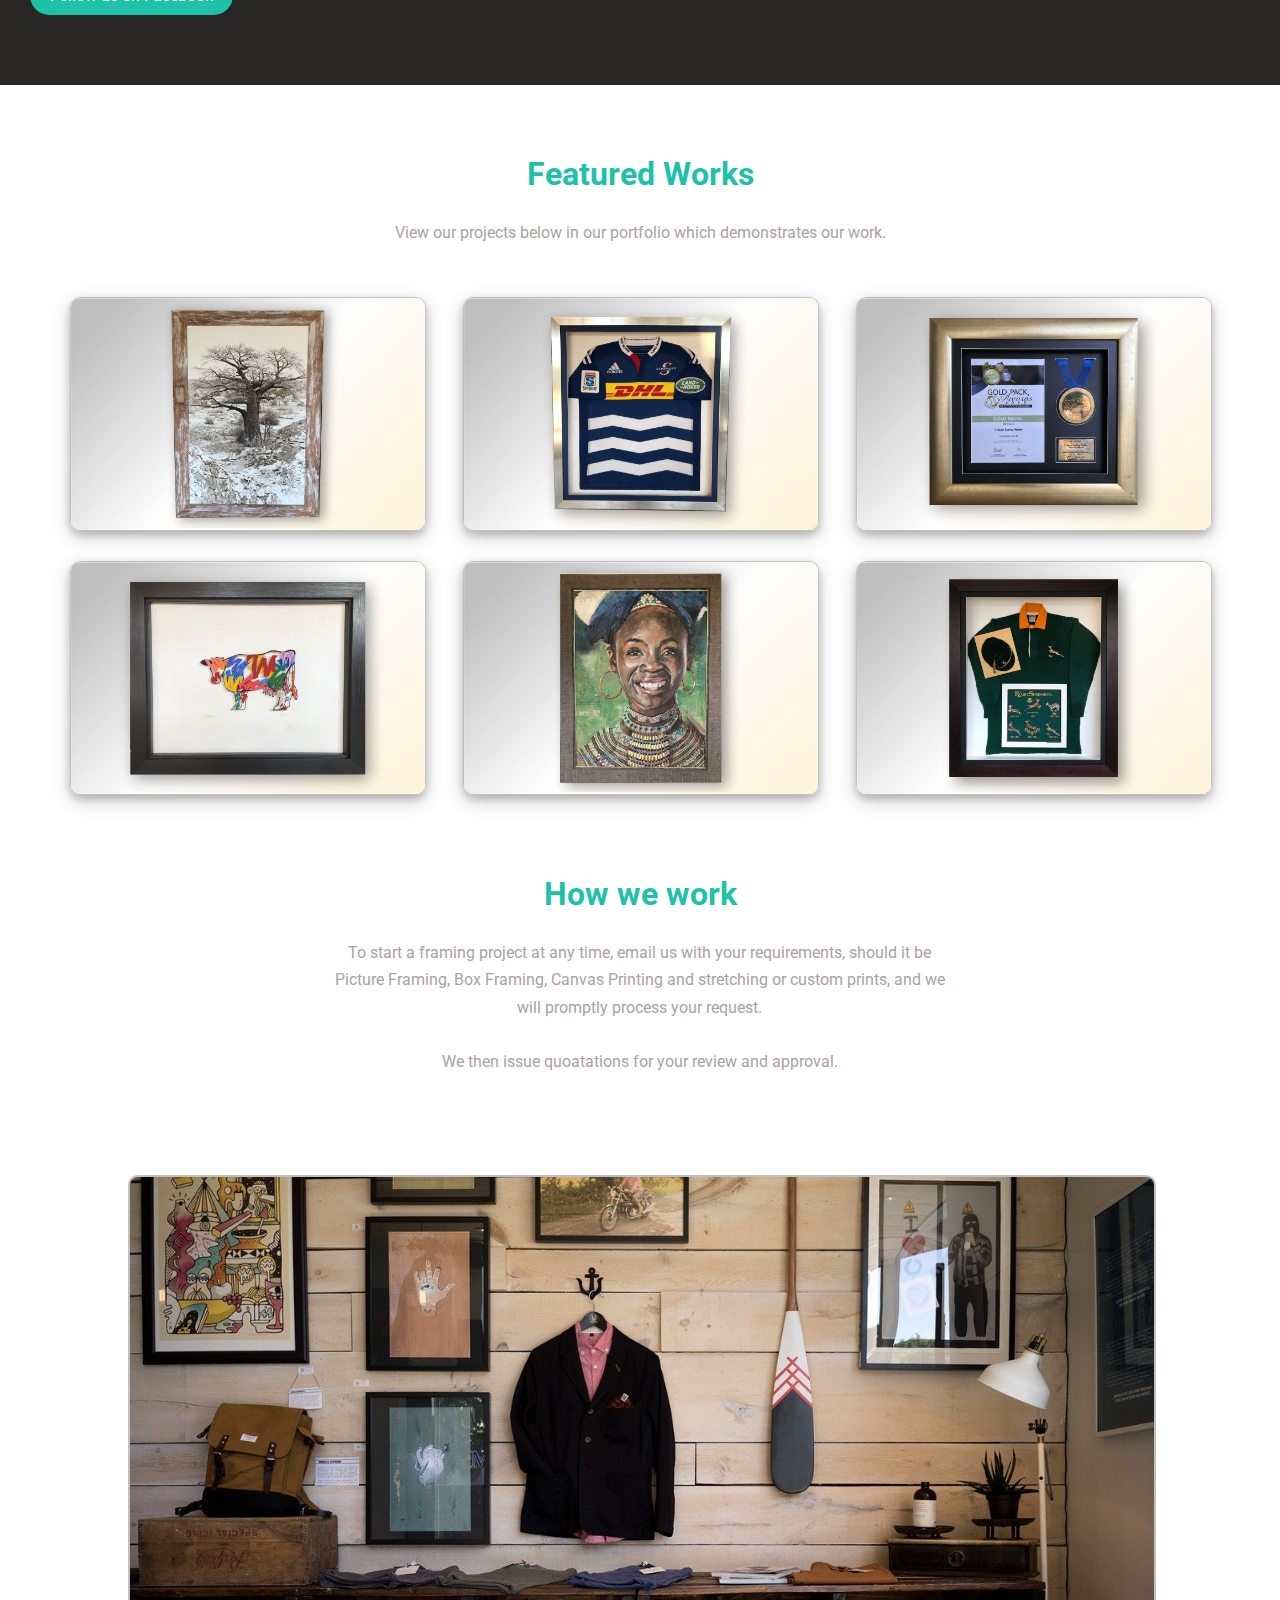
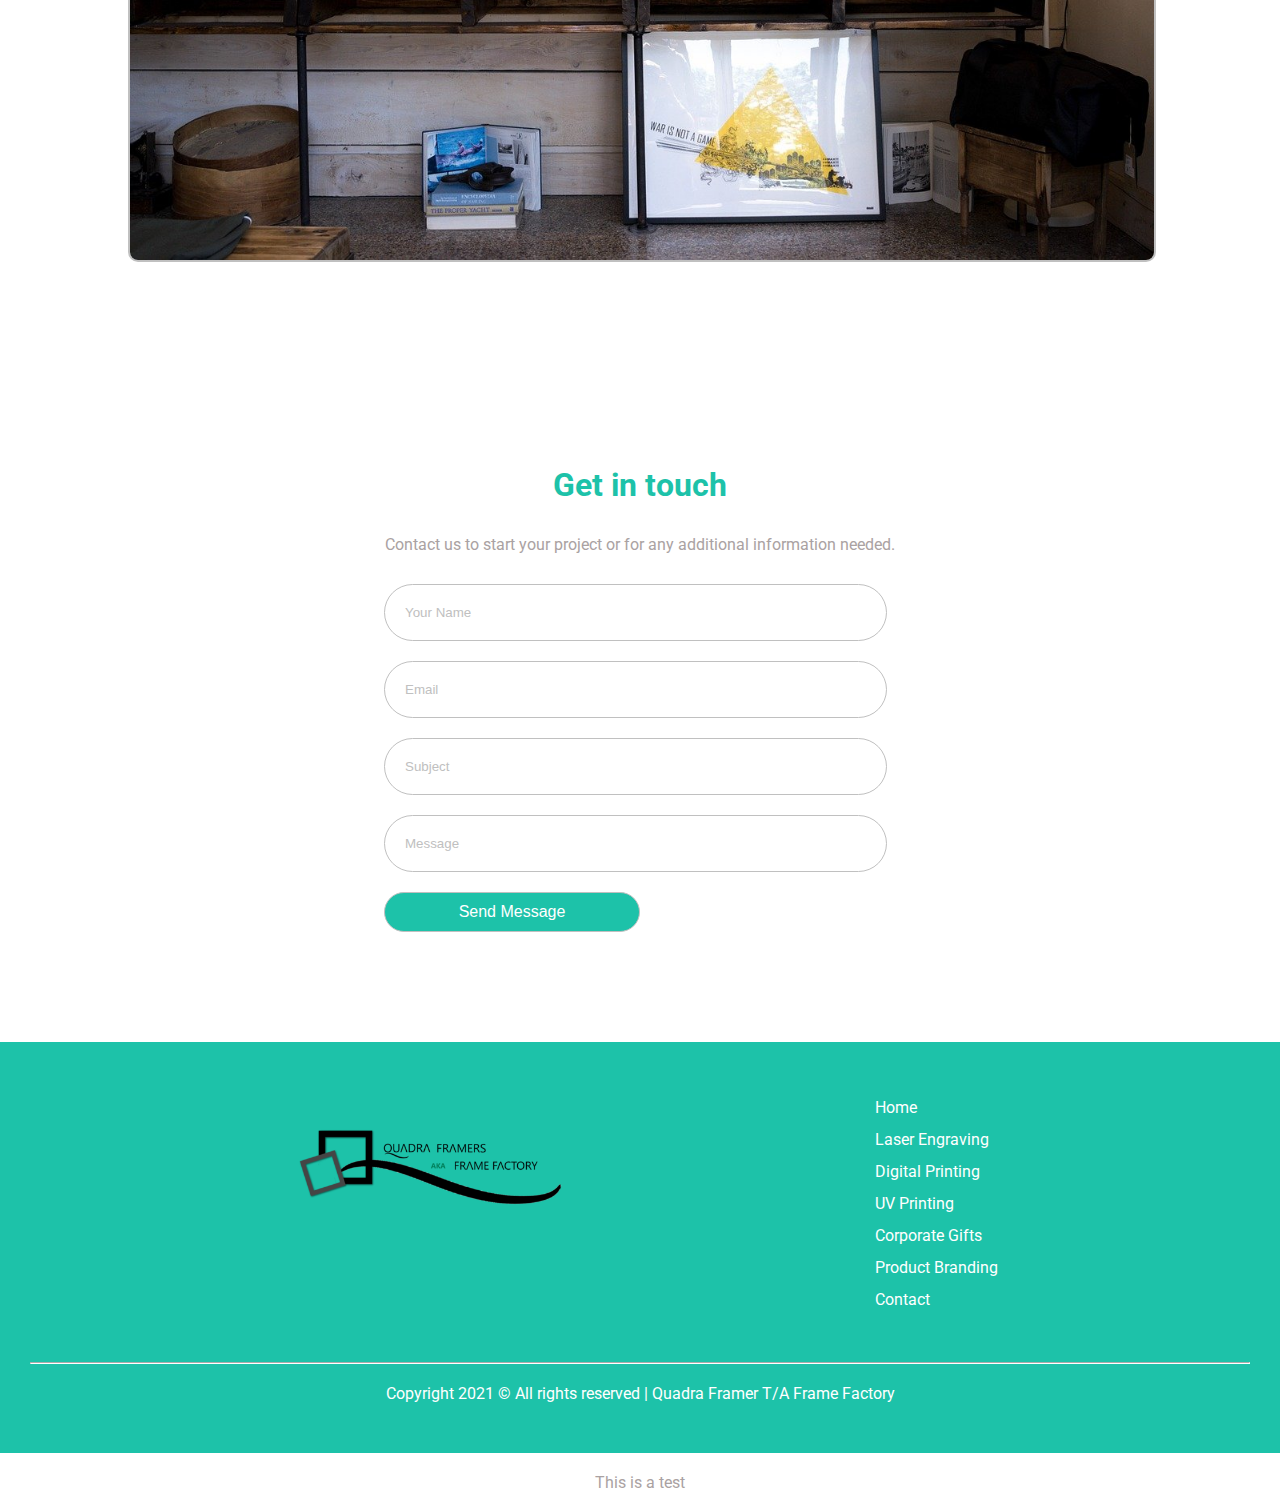
==== commit 682eddbc: "test" ====
--- a/index.html
+++ b/index.html
@@ -378,6 +378,7 @@
 
         
     </script>
+    <p>This is a test</p>
 </body>
 
 </html>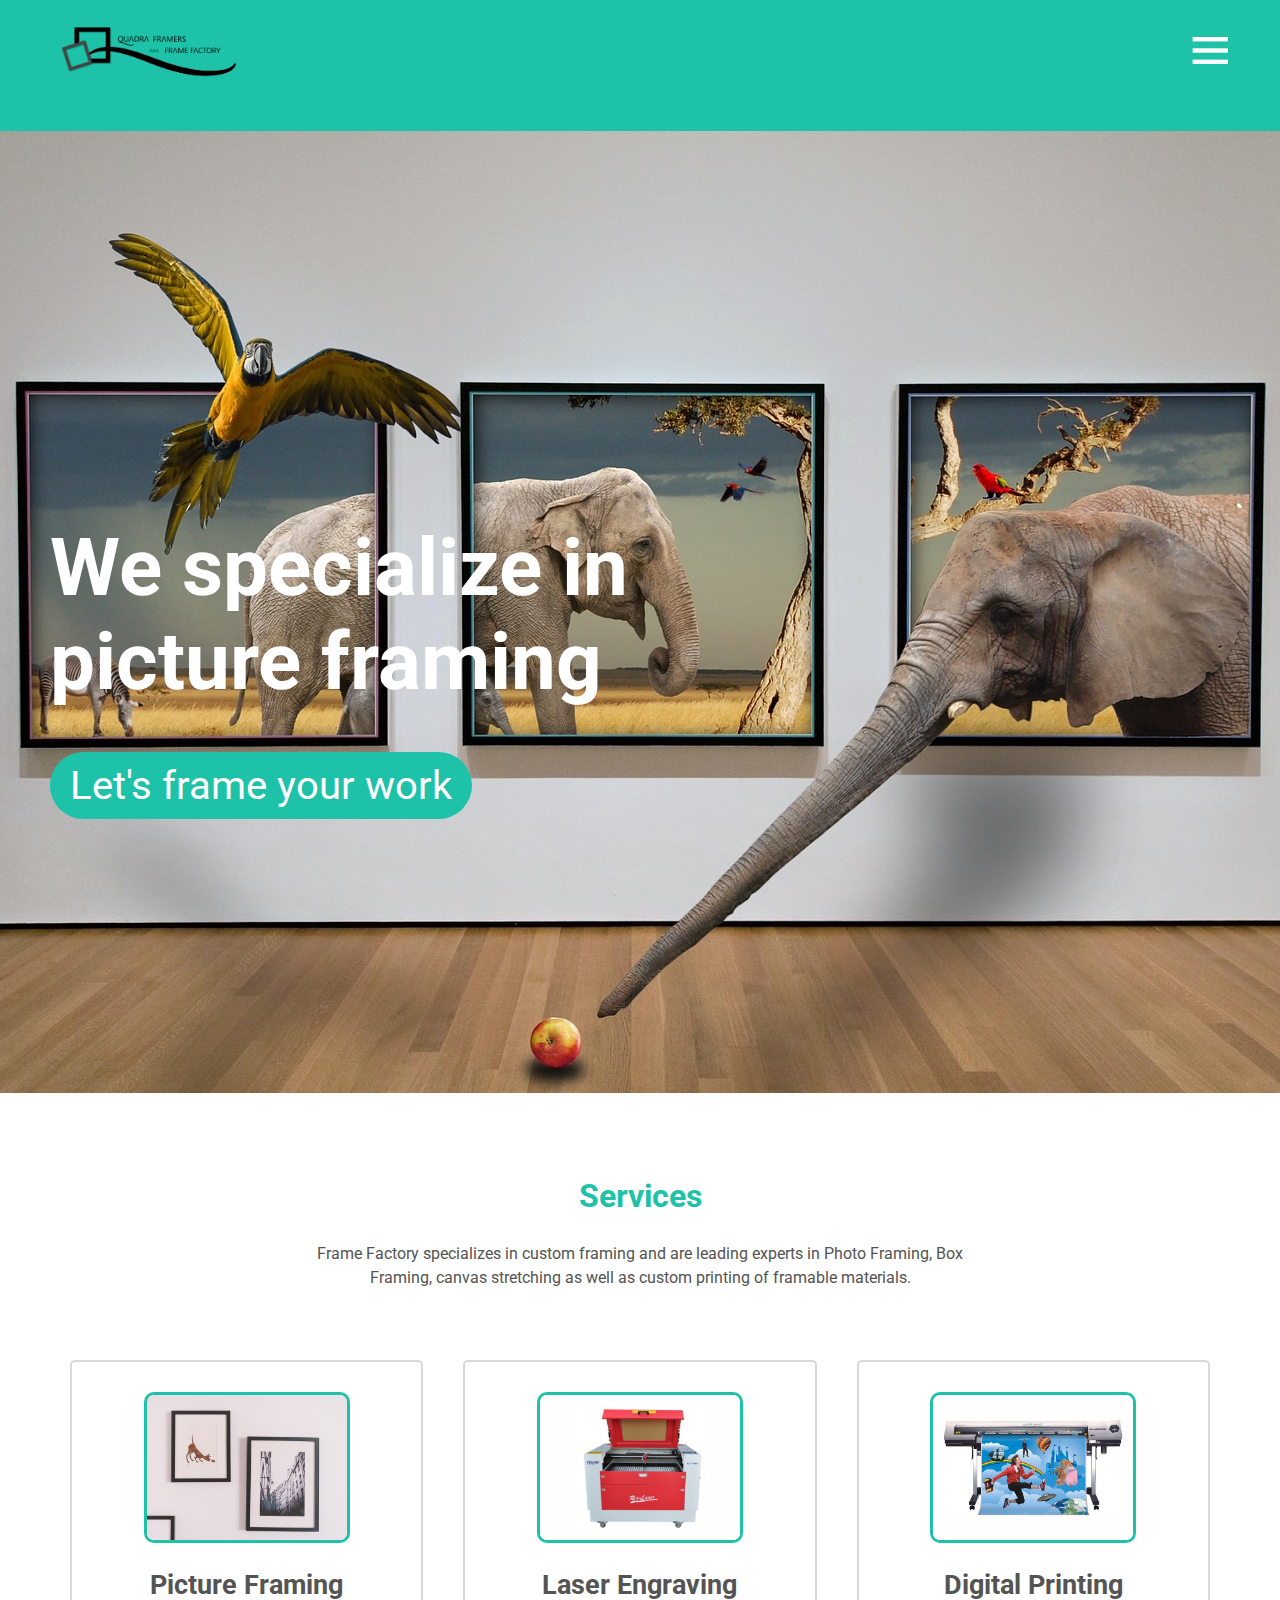
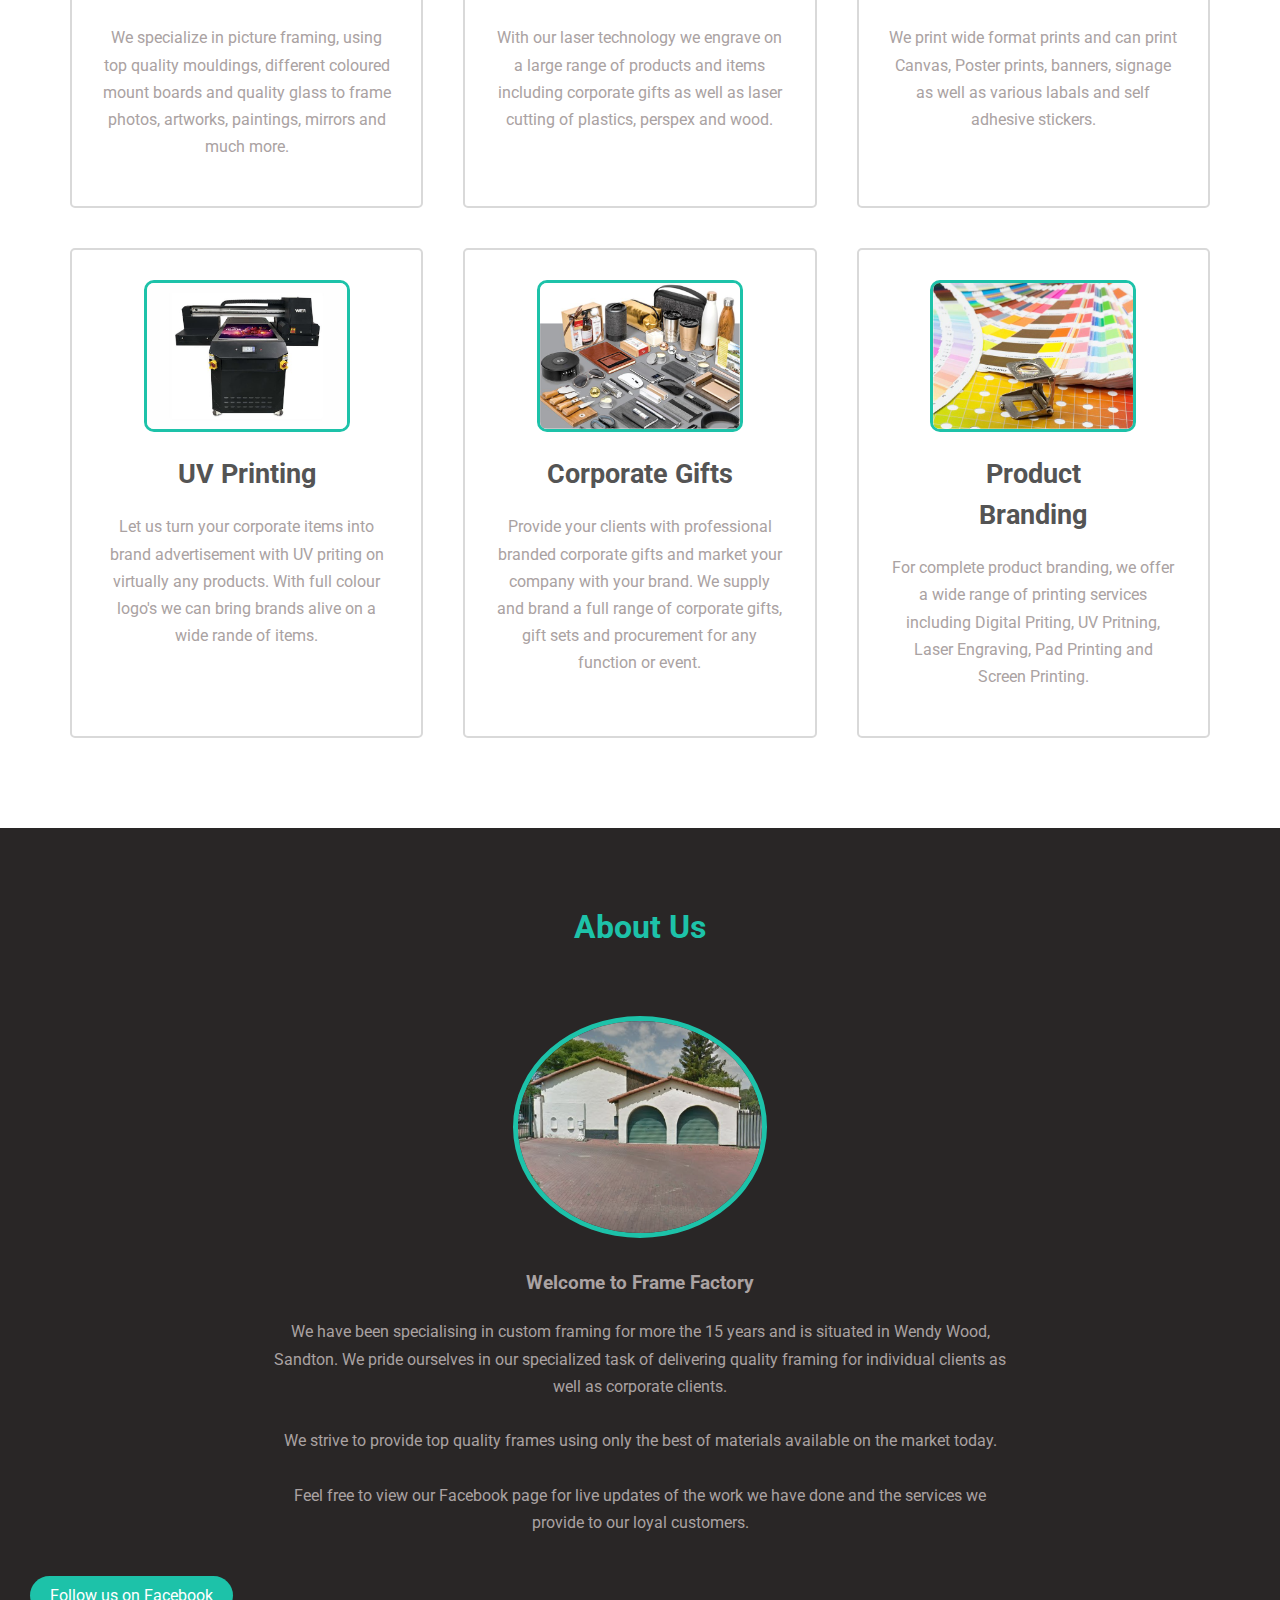
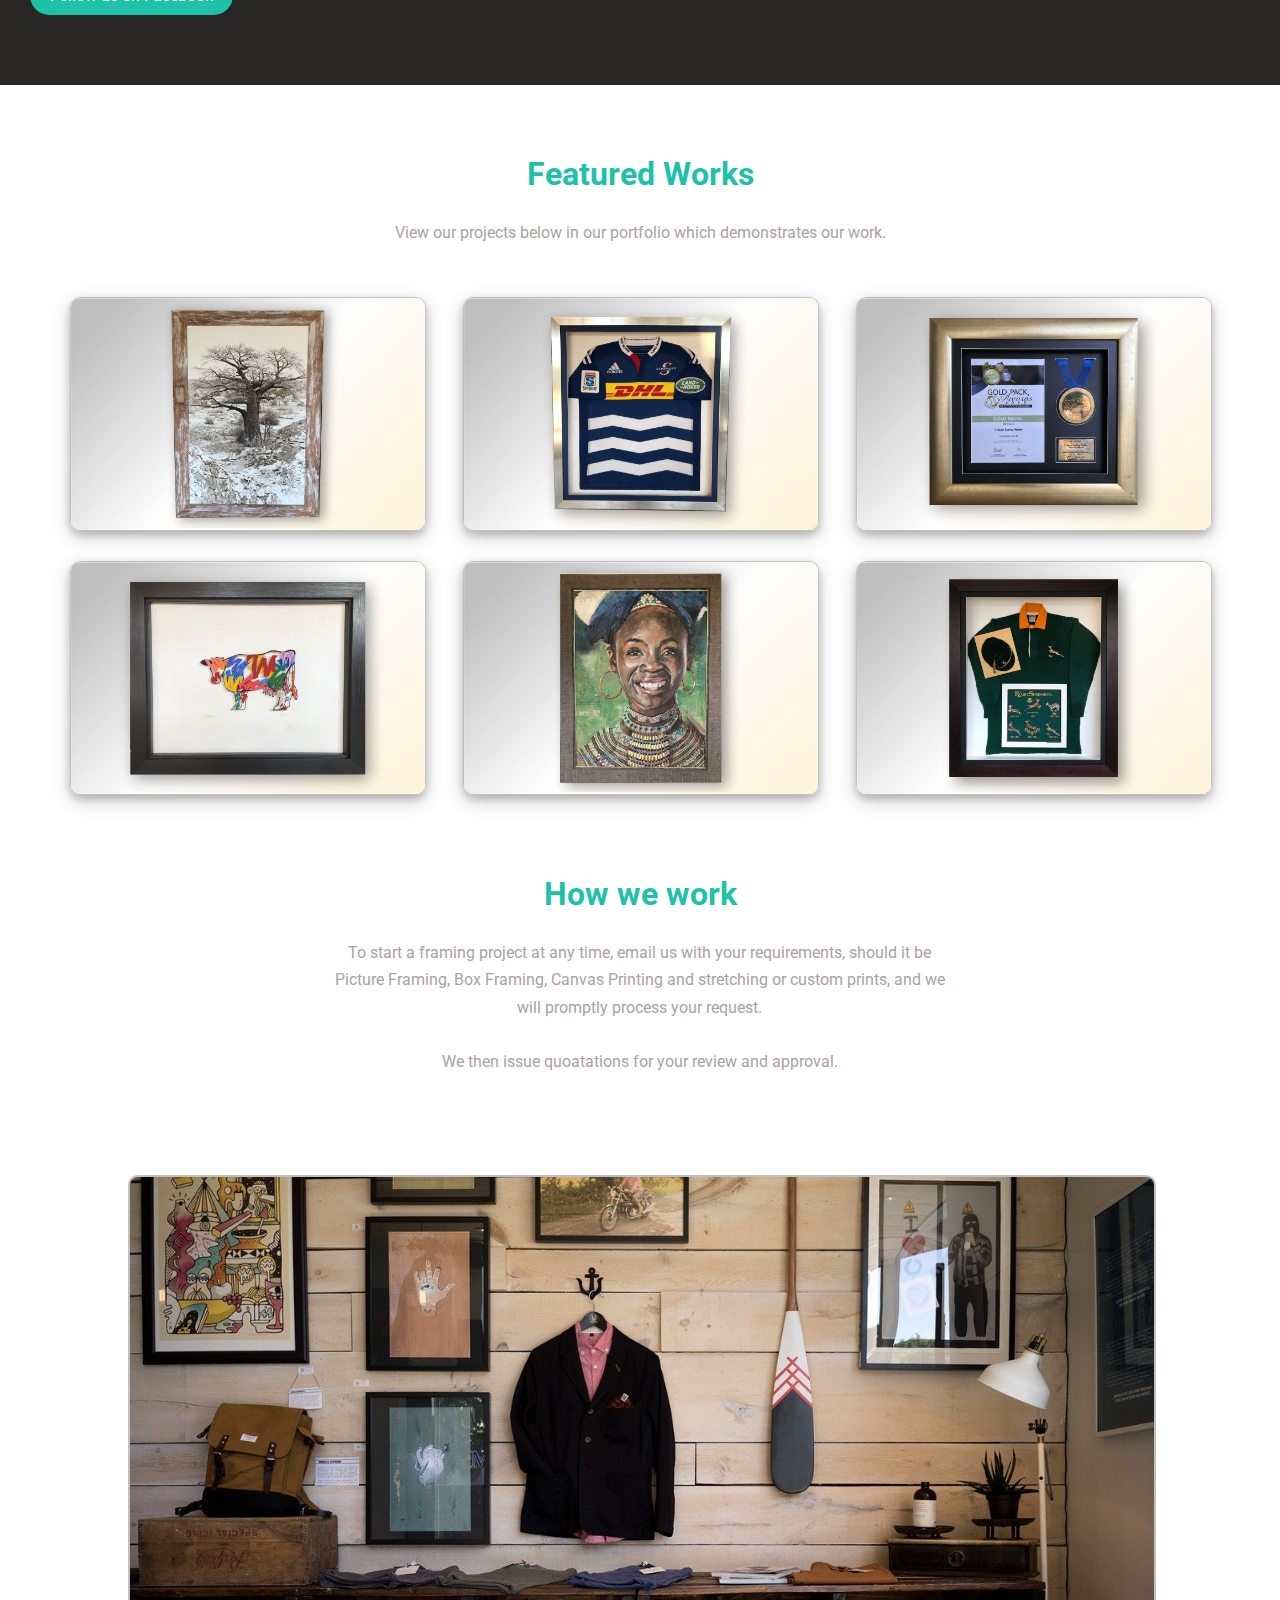
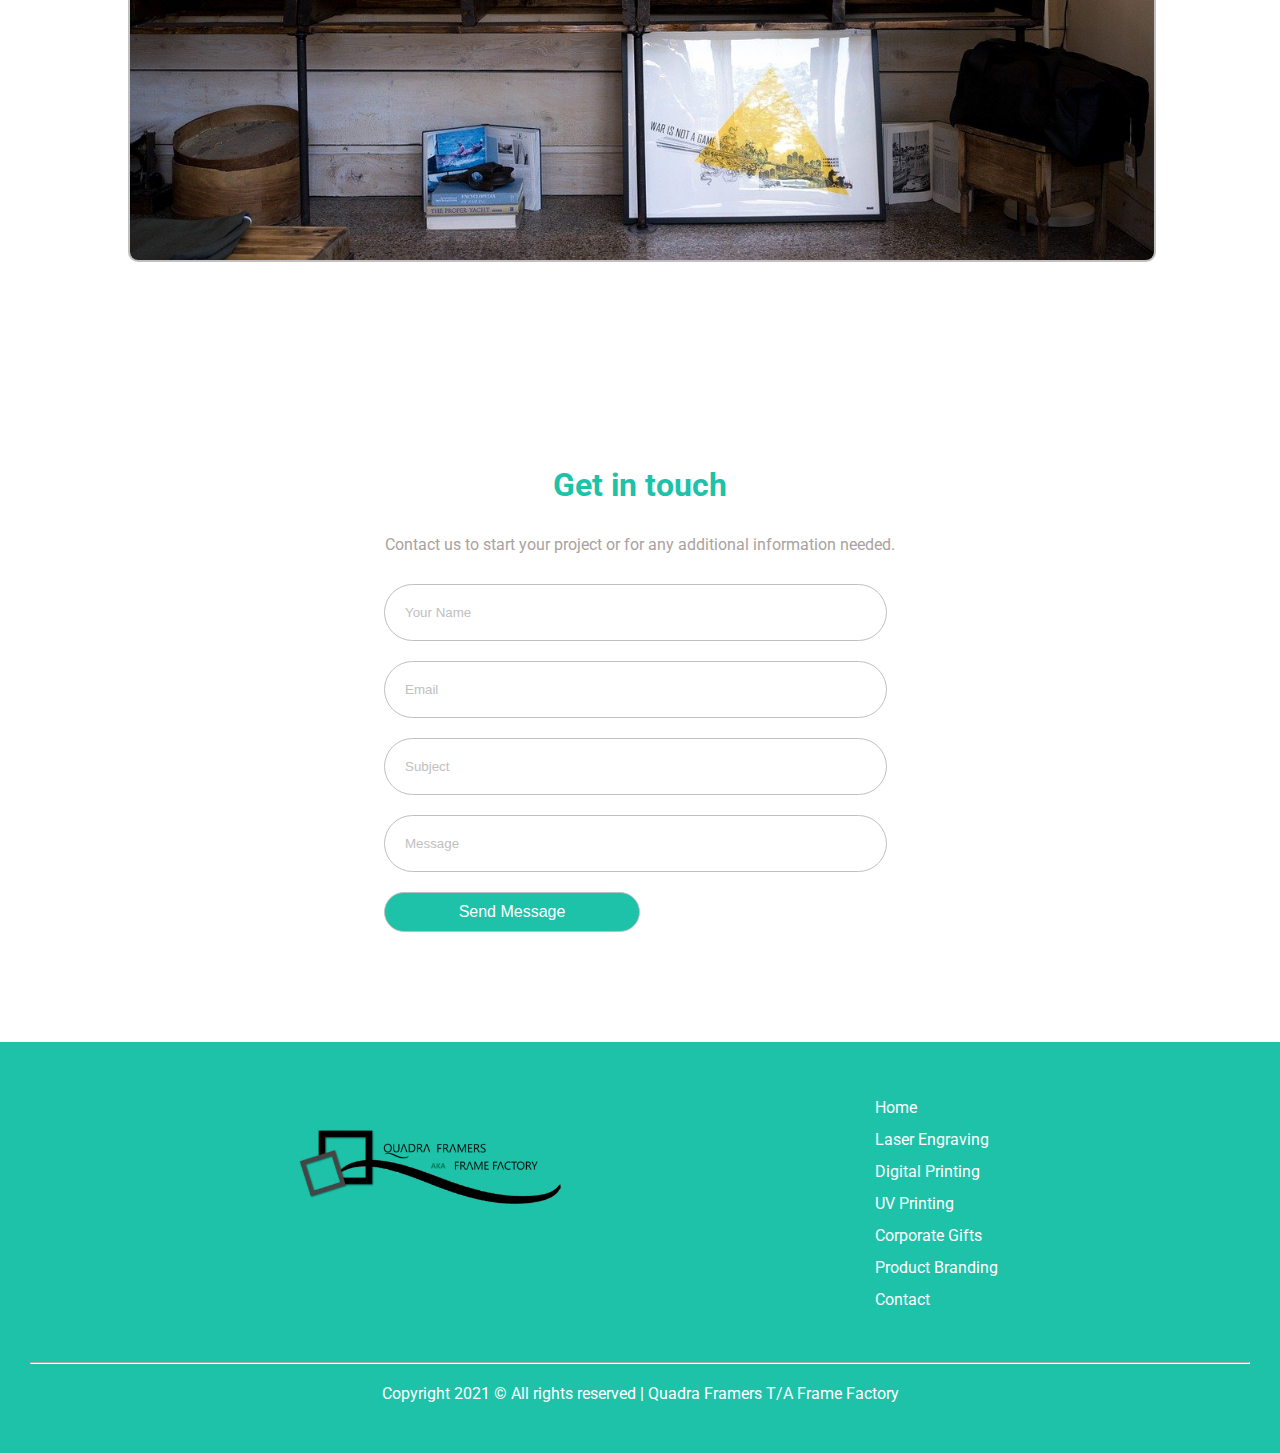
==== commit 5a8493b3: "Index Page Link Update & Footer fix" ====
--- a/index.html
+++ b/index.html
@@ -56,7 +56,7 @@
     </div>
 
     <div class="container services-container">
-        <div class="services" style="cursor: pointer" onclick="window.location='picture_framing.html'">
+        <div class="services" style="cursor: pointer" onclick="window.location='index.html'">
             <img src="images/pictureFramePic.jpg" alt="Picture Frame Image">
             <h1>Picture Framing</h1>
             <p>We specialize in picture framing, using top quality mouldings, different coloured mount boards and quality glass to frame photos, artworks, paintings, mirrors and much more.</p>
@@ -249,7 +249,7 @@
 
             <hr>
 
-            <p class="footer-text">Copyright 2021 &#169; All rights reserved | Quadra Framer T/A Frame Factory</p>
+            <p class="footer-text">Copyright 2021 &#169; All rights reserved | Quadra Framers T/A Frame Factory</p>
         </footer>
     </div>
     
@@ -374,11 +374,8 @@
 
         span.onclick = function() {
             modal6.style.display = "none";
-        }
-
-        
+        }  
     </script>
-    <p>This is a test</p>
 </body>
 
 </html>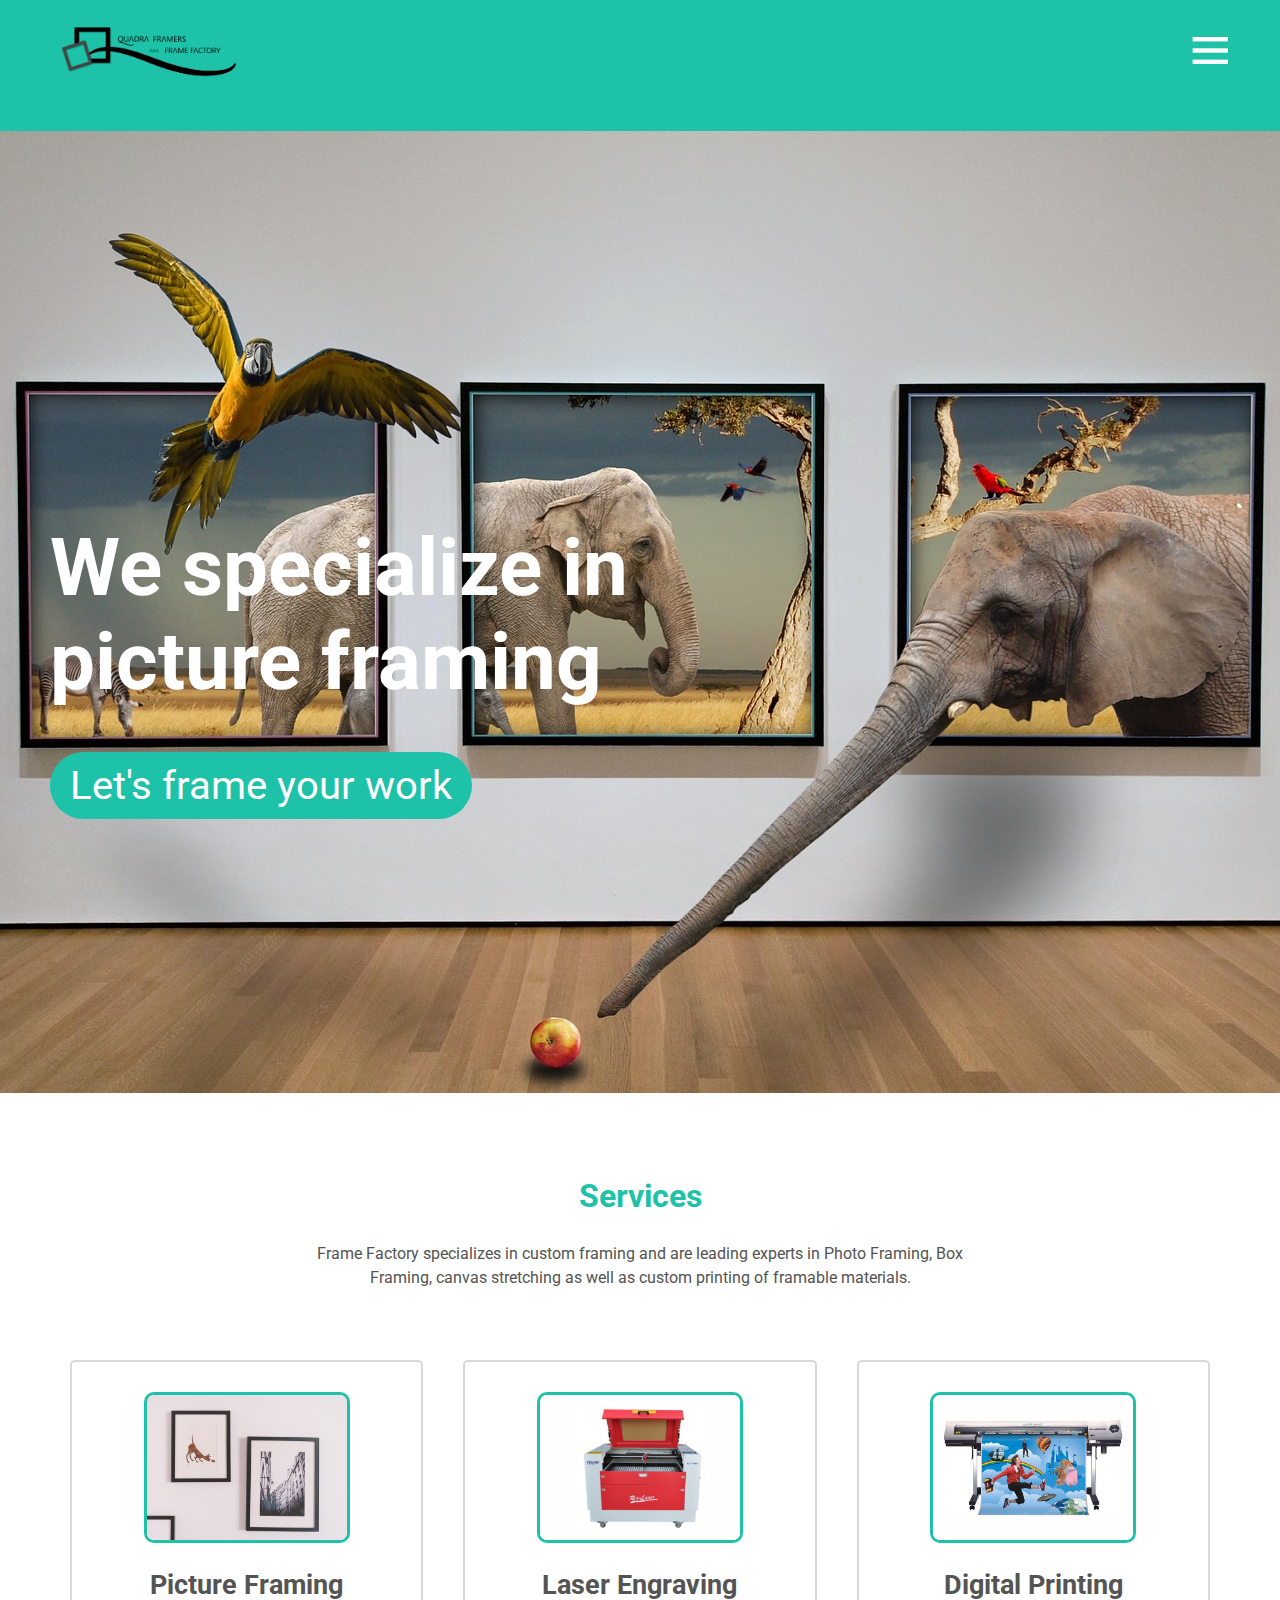
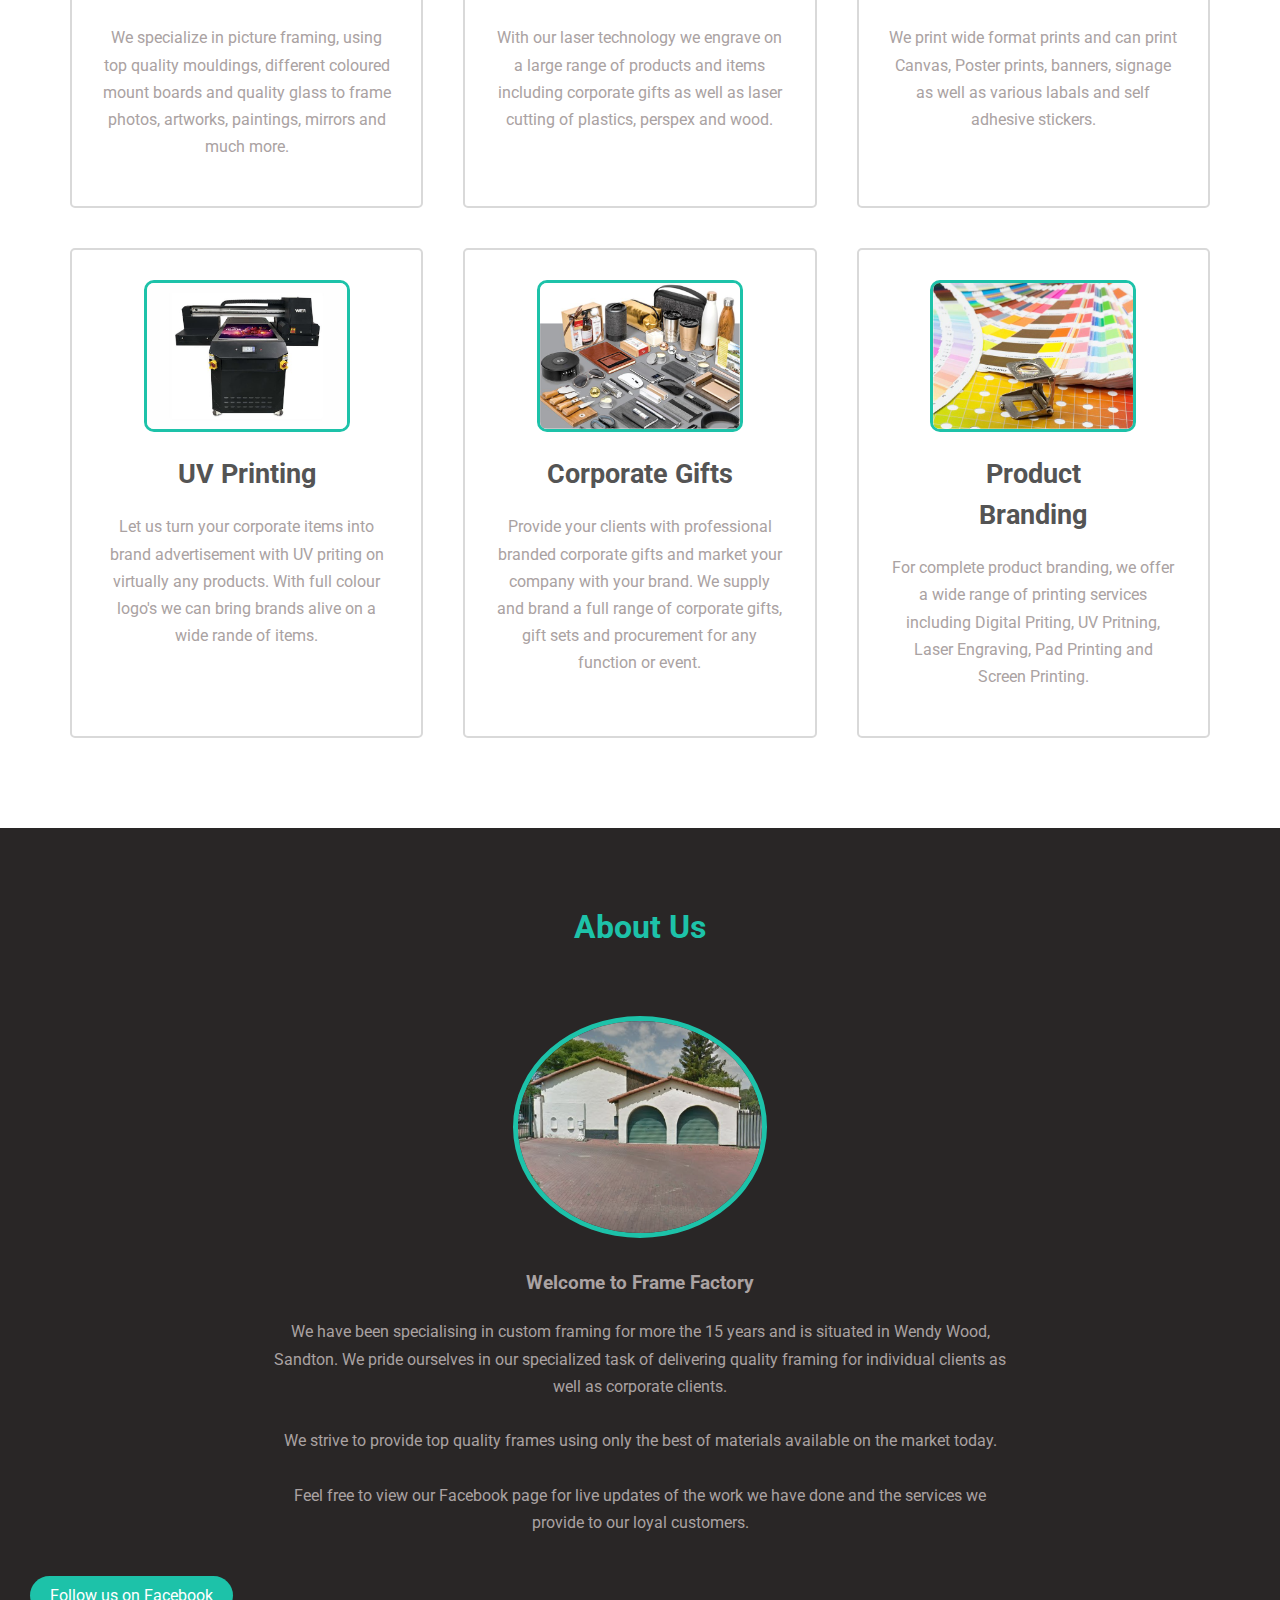
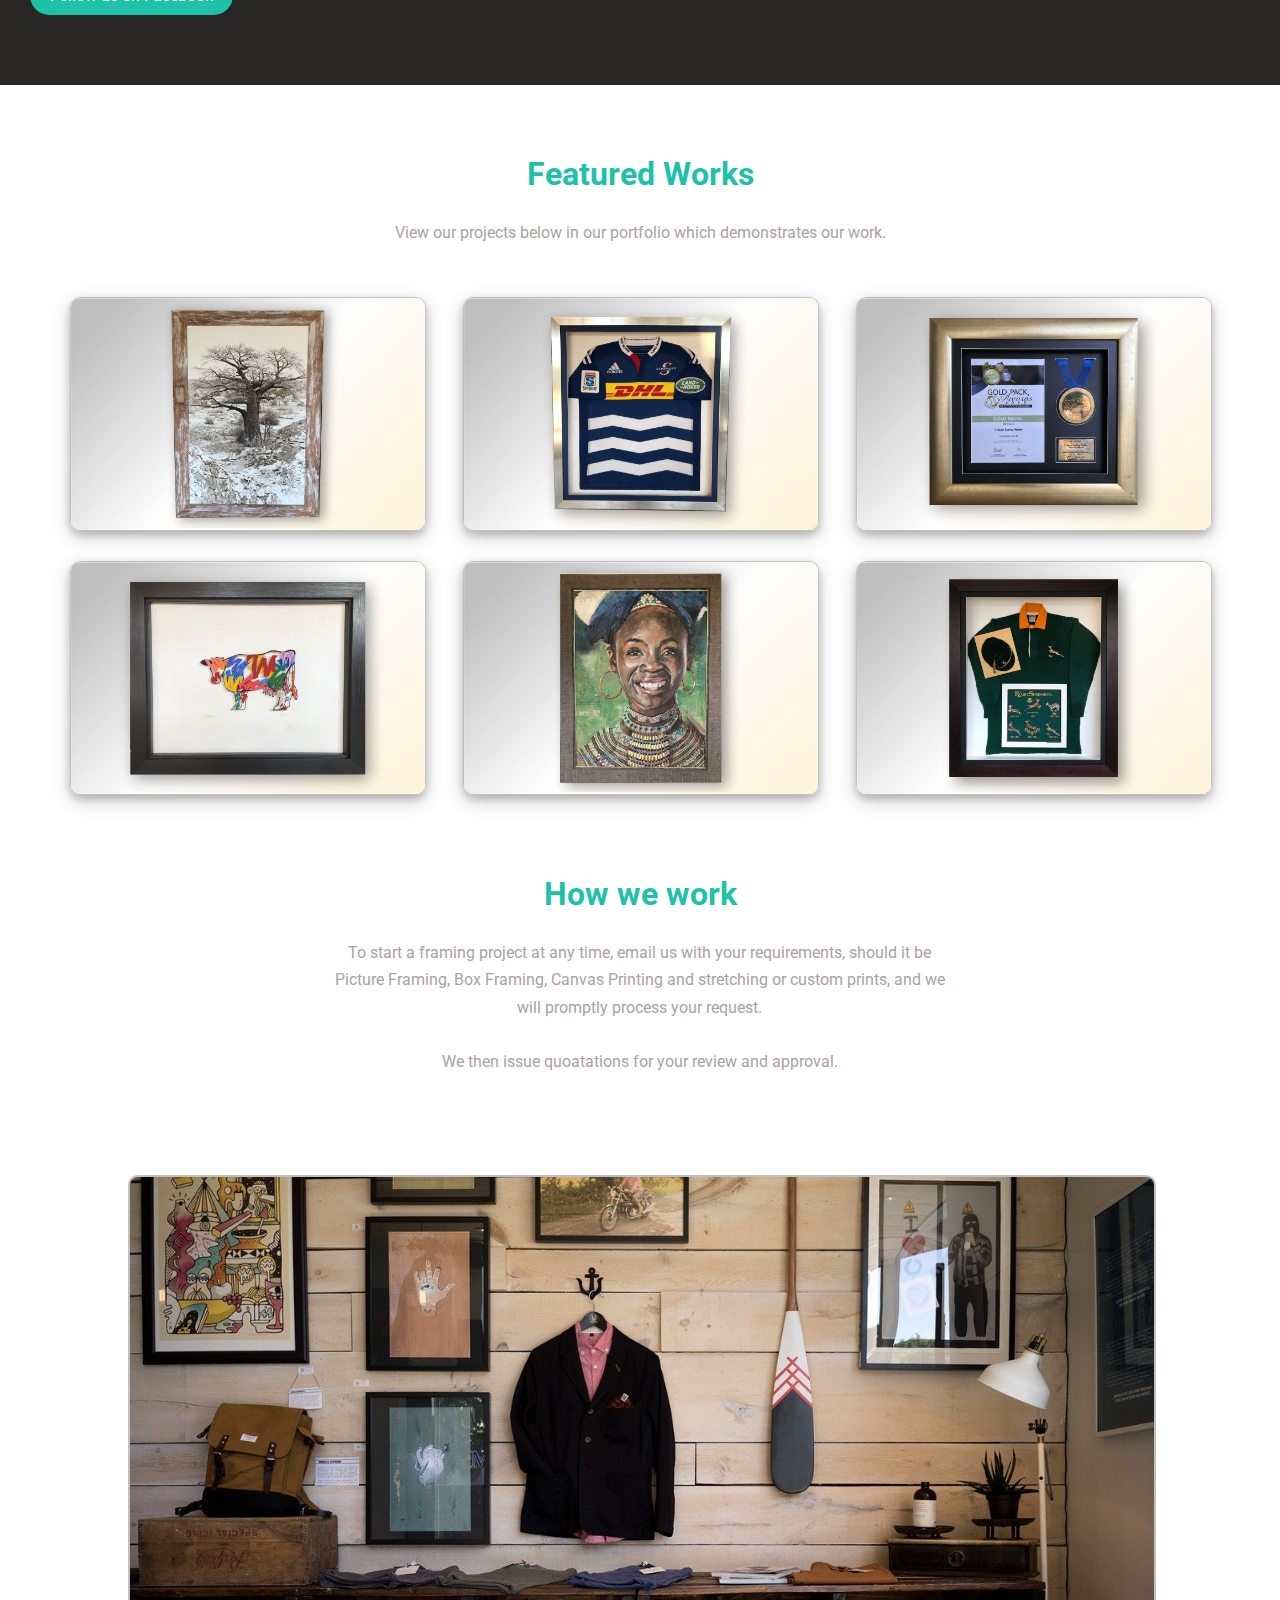
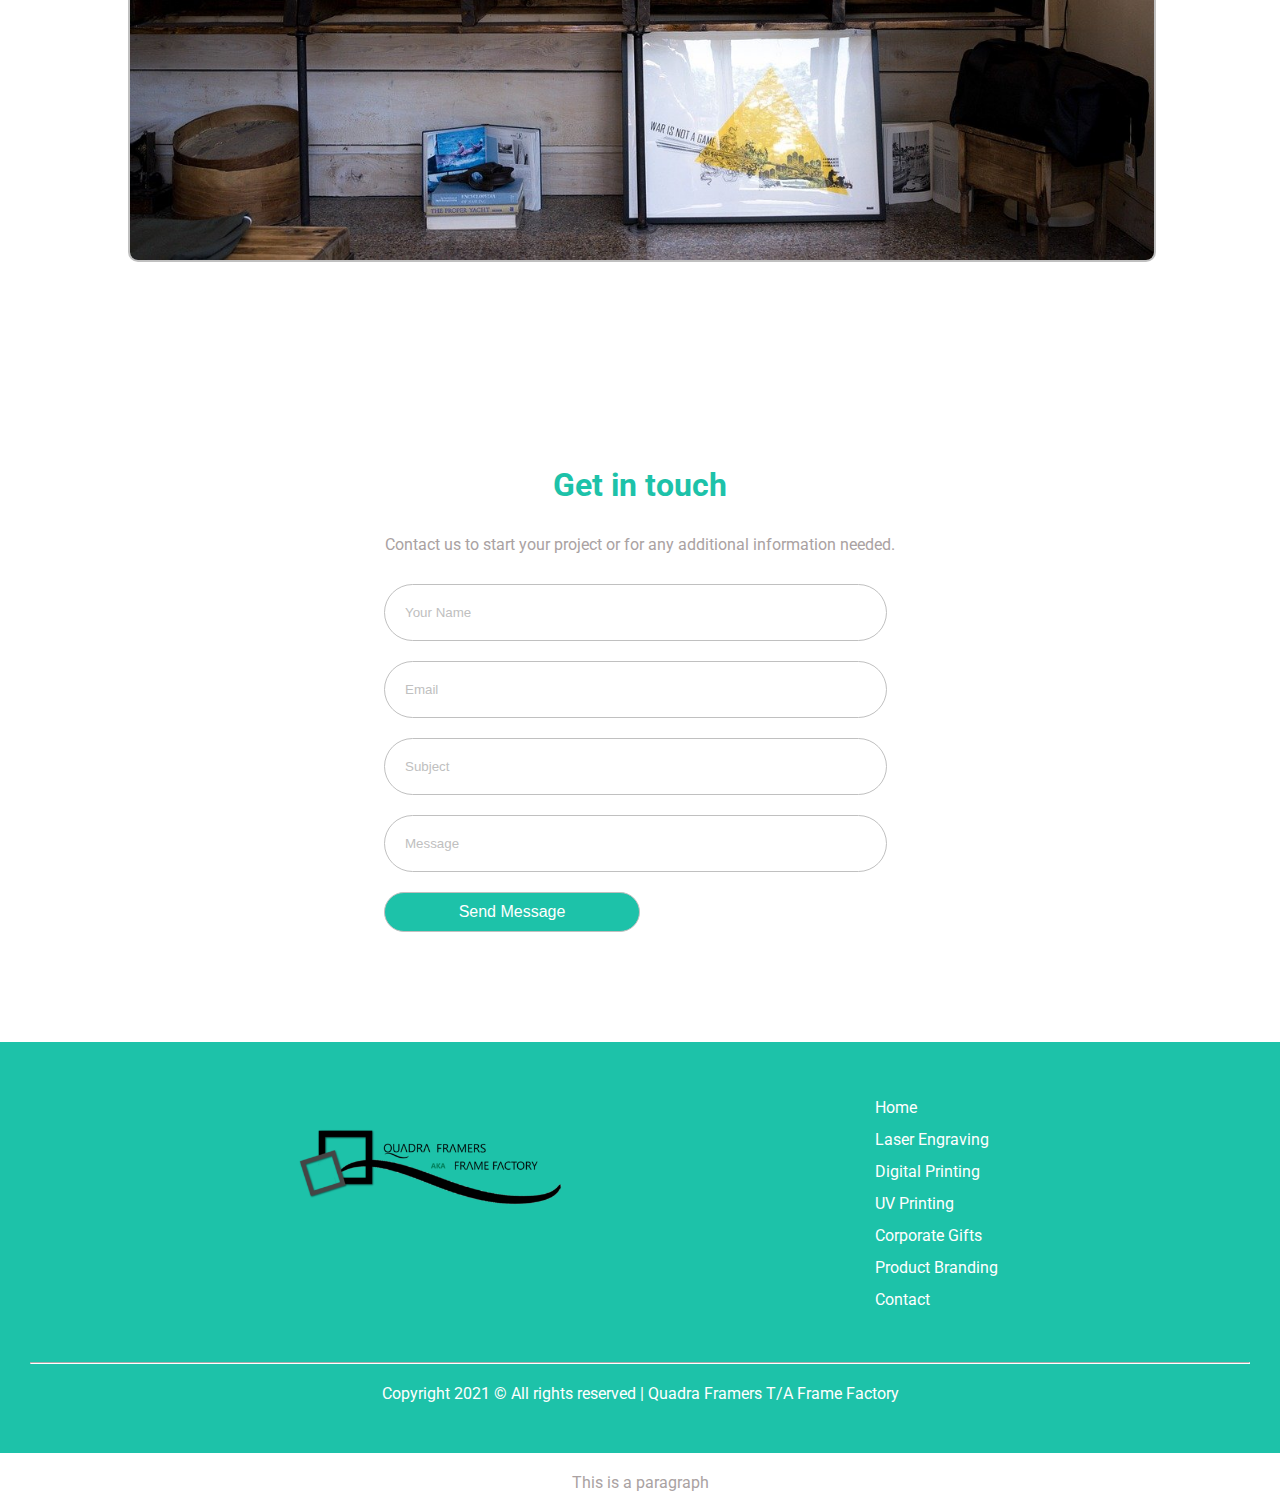
==== commit 661b0270: "Paragraph added to index" ====
--- a/index.html
+++ b/index.html
@@ -251,8 +251,9 @@
 
             <p class="footer-text">Copyright 2021 &#169; All rights reserved | Quadra Framers T/A Frame Factory</p>
         </footer>
-    </div>
-    
+        <p>This is a paragraph</p>
+    </div>
+
     <script>
         var menu = document.getElementById('menu');
         var nav = document.getElementById('nav');
@@ -276,7 +277,7 @@
 
         modalBtn1.onclick = function() {
             modal1.style.display = "block";
-            
+
             captionText.innerHTML = modalImg1.alt;
         }
 
@@ -294,7 +295,7 @@
 
         modalBtn2.onclick = function() {
             modal2.style.display = "block";
-            
+
             captionText.innerHTML = modalImg2.alt;
         }
 
@@ -312,7 +313,7 @@
 
         modalBtn3.onclick = function() {
             modal3.style.display = "block";
-            
+
             captionText.innerHTML = modalImg3.alt;
         }
 
@@ -330,7 +331,7 @@
 
         modalBtn4.onclick = function() {
             modal4.style.display = "block";
-            
+
             captionText.innerHTML = modalImg4.alt;
         }
 
@@ -348,7 +349,7 @@
 
         modalBtn5.onclick = function() {
             modal5.style.display = "block";
-            
+
             captionText.innerHTML = modalImg5.alt;
         }
 
@@ -366,7 +367,7 @@
 
         modalBtn6.onclick = function() {
             modal6.style.display = "block";
-            
+
             captionText.innerHTML = modalImg6.alt;
         }
 
@@ -374,8 +375,8 @@
 
         span.onclick = function() {
             modal6.style.display = "none";
-        }  
+        }
     </script>
 </body>
 
-</html>+</html>
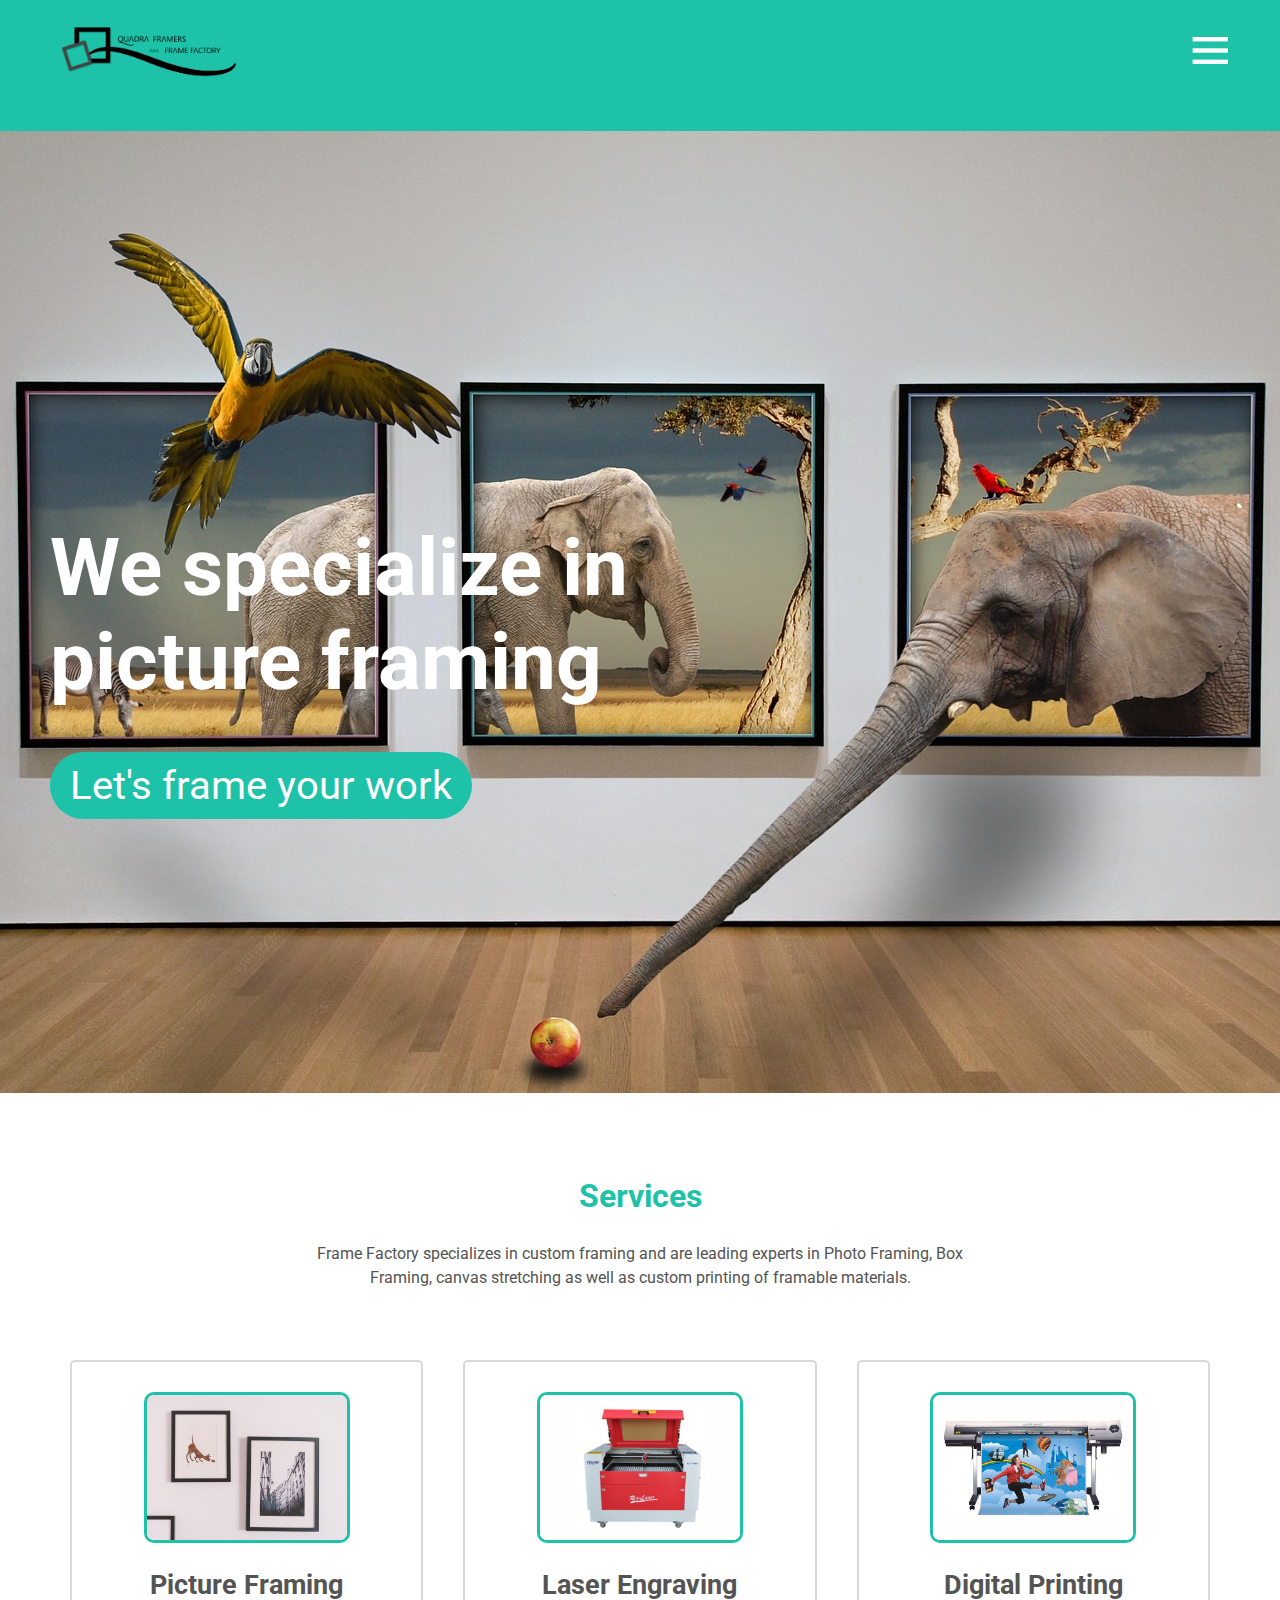
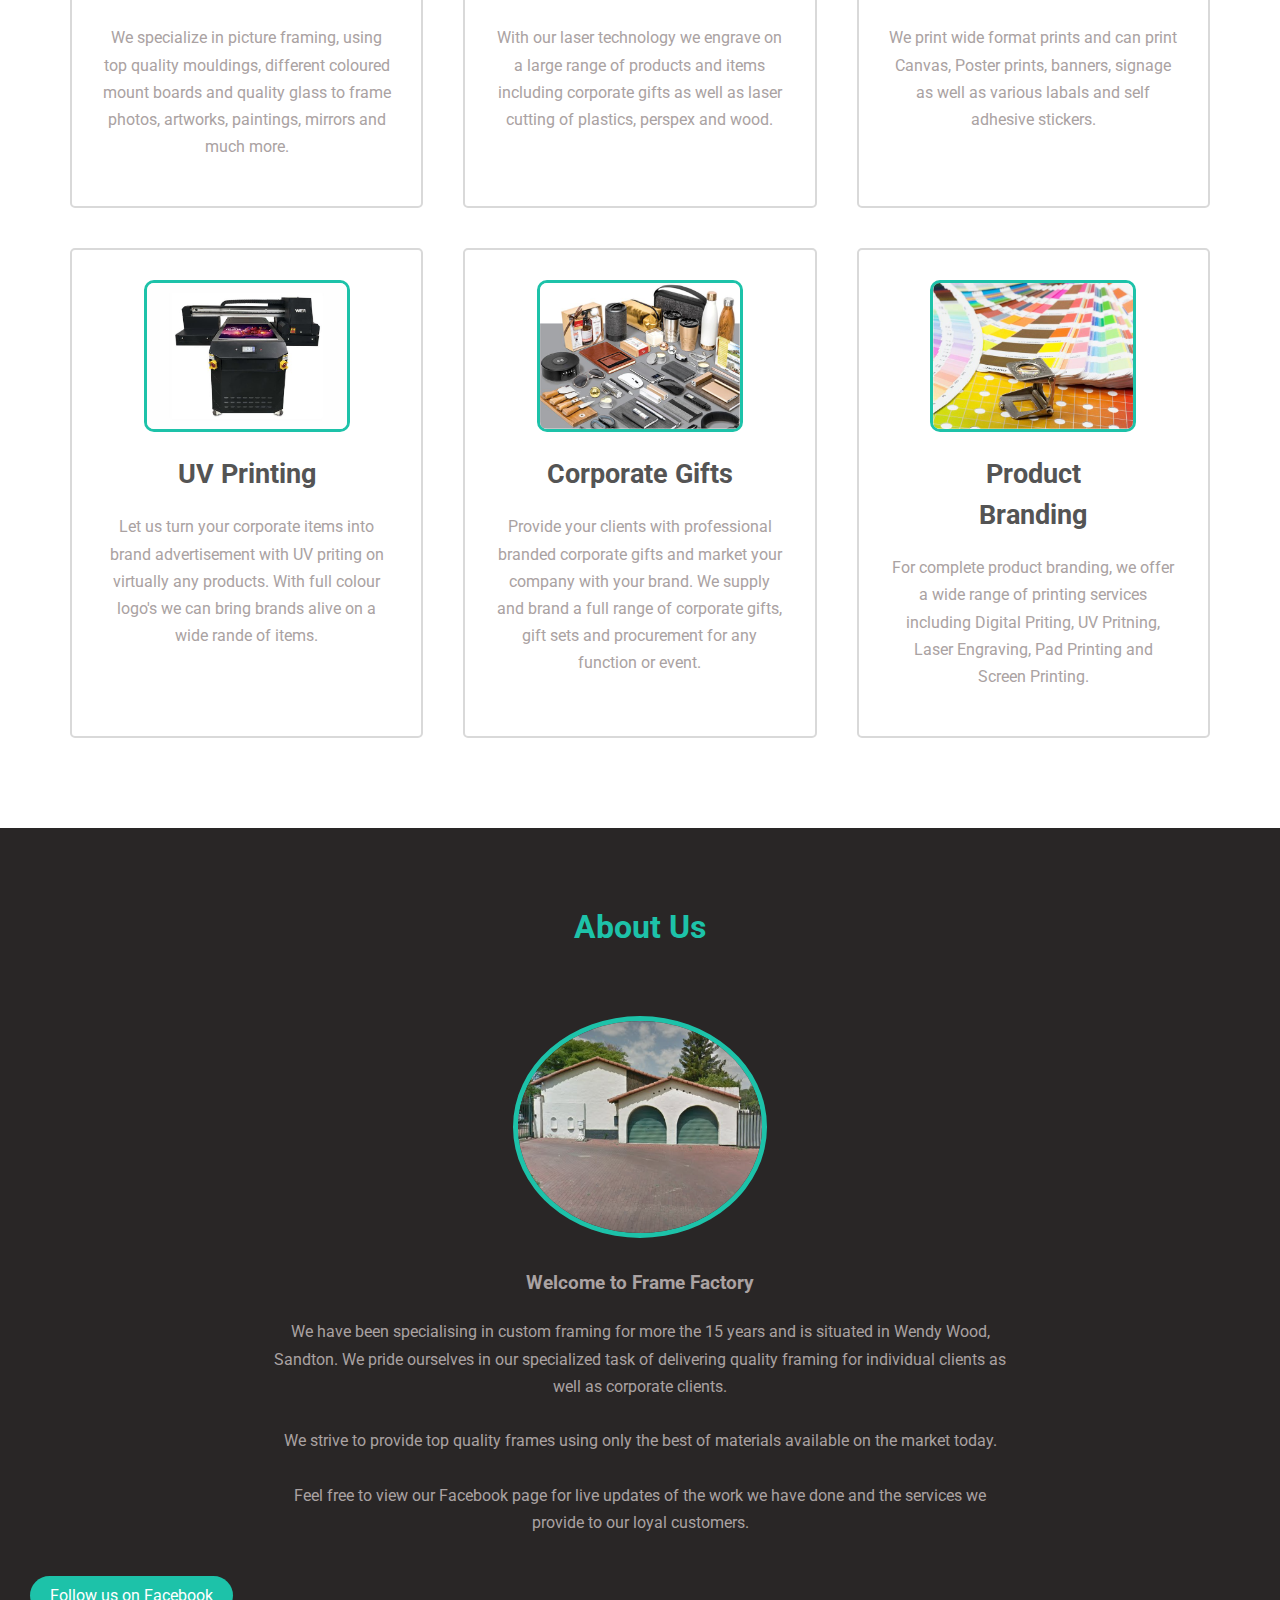
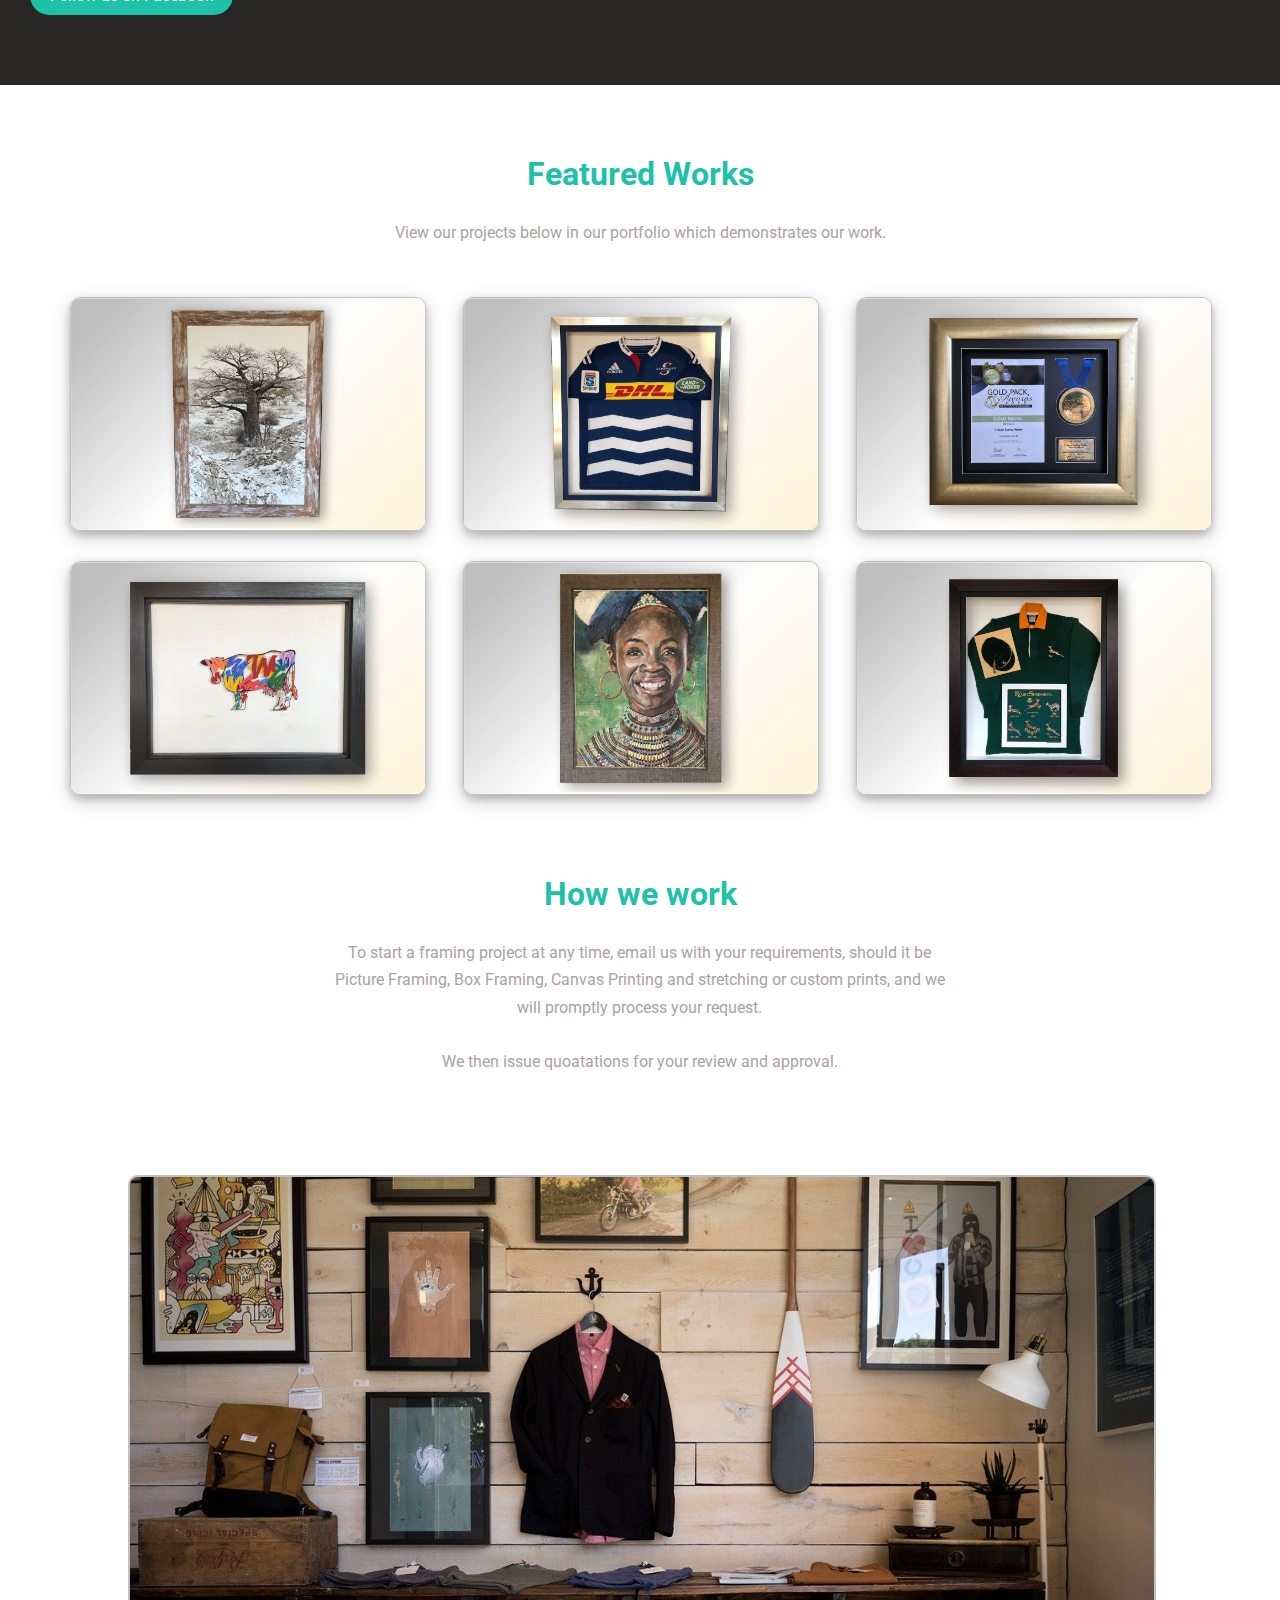
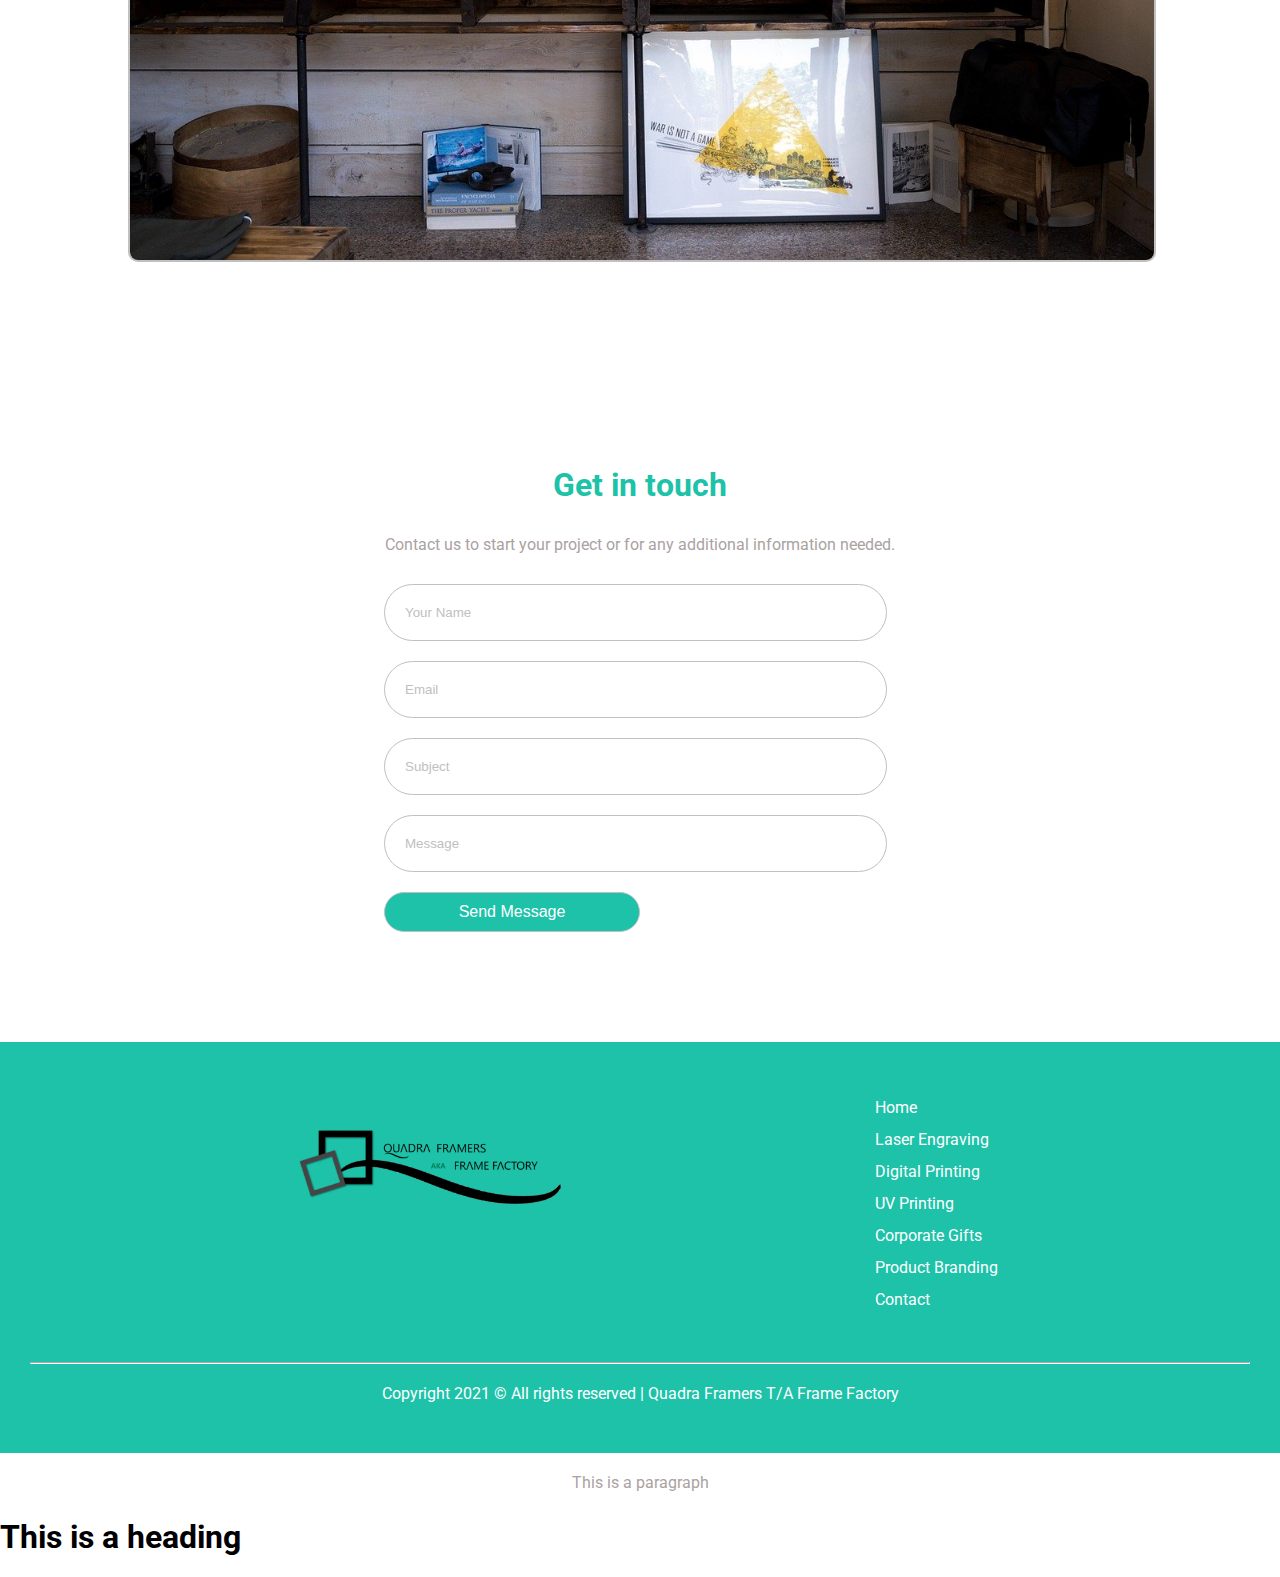
==== commit a9ea8442: "Added Paragraph to index" ====
--- a/index.html
+++ b/index.html
@@ -252,6 +252,7 @@
             <p class="footer-text">Copyright 2021 &#169; All rights reserved | Quadra Framers T/A Frame Factory</p>
         </footer>
         <p>This is a paragraph</p>
+        <h1>This is a heading</h1> 
     </div>
 
     <script>
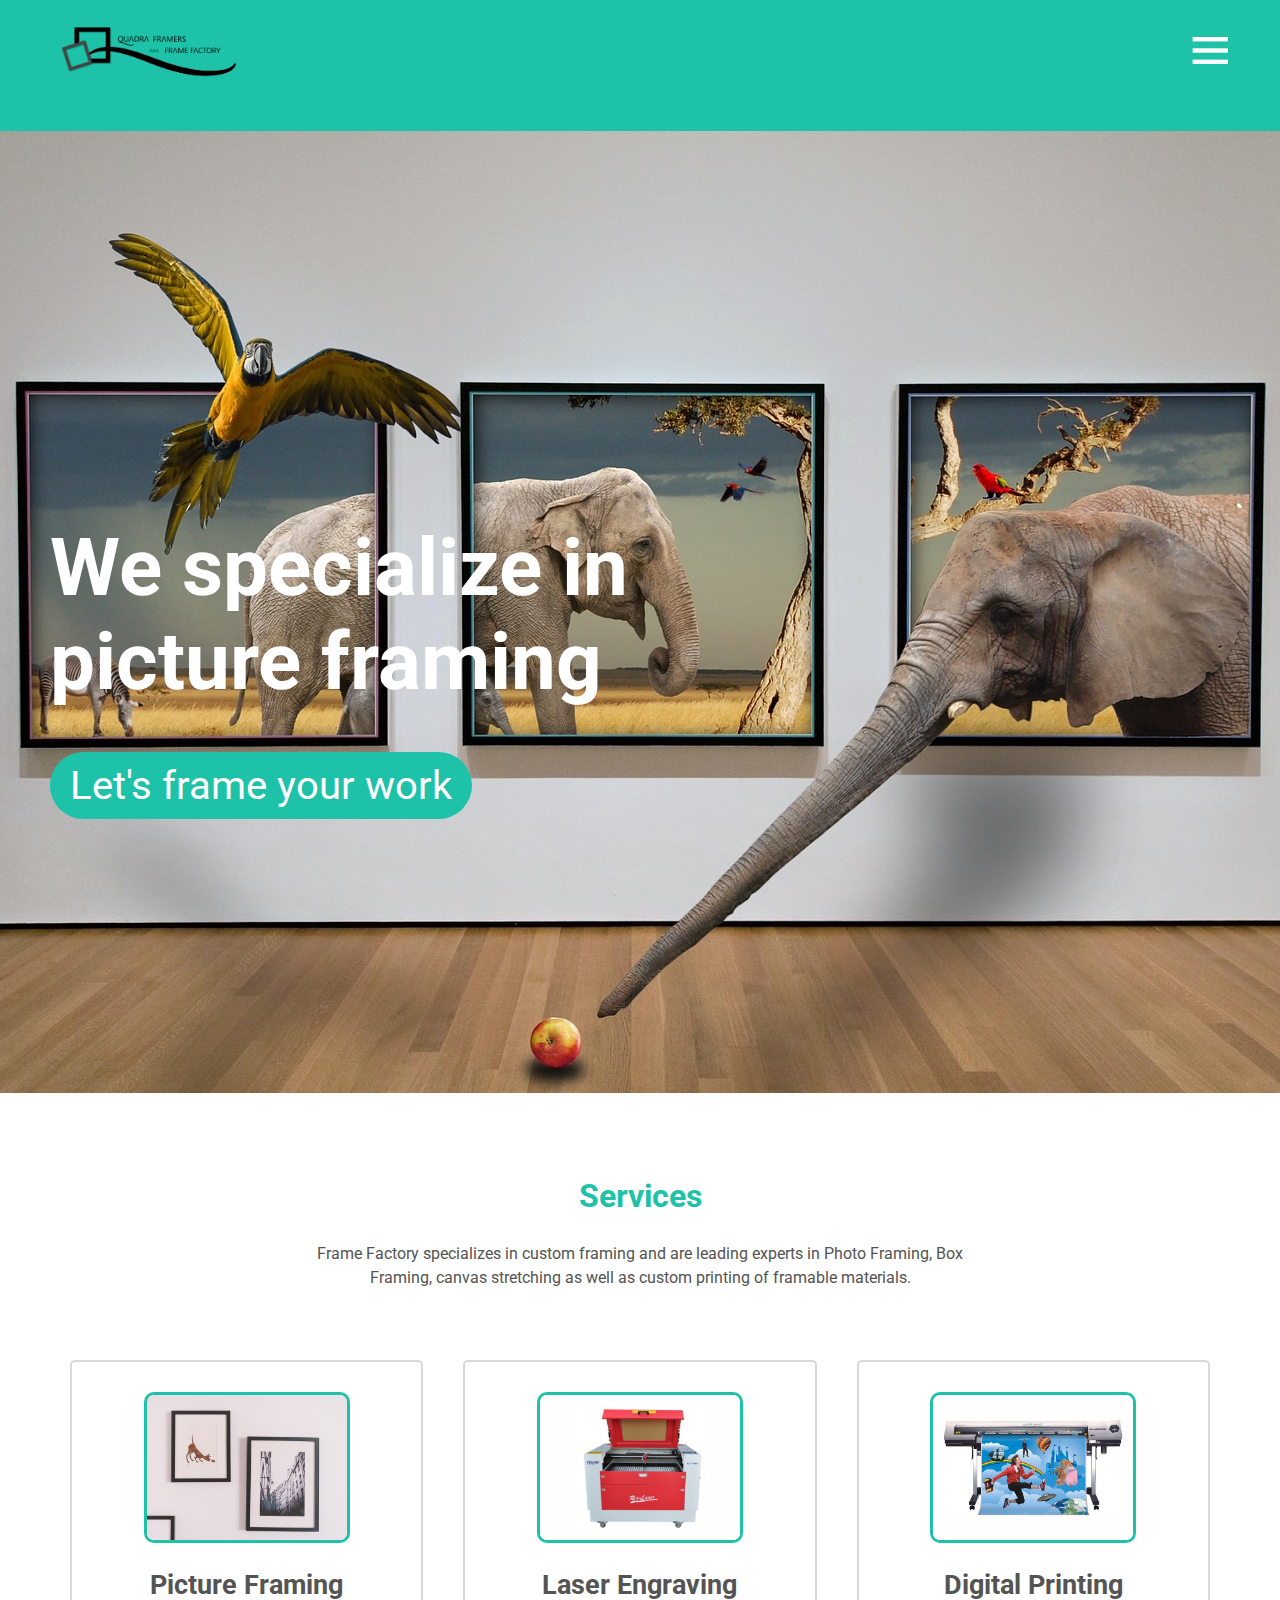
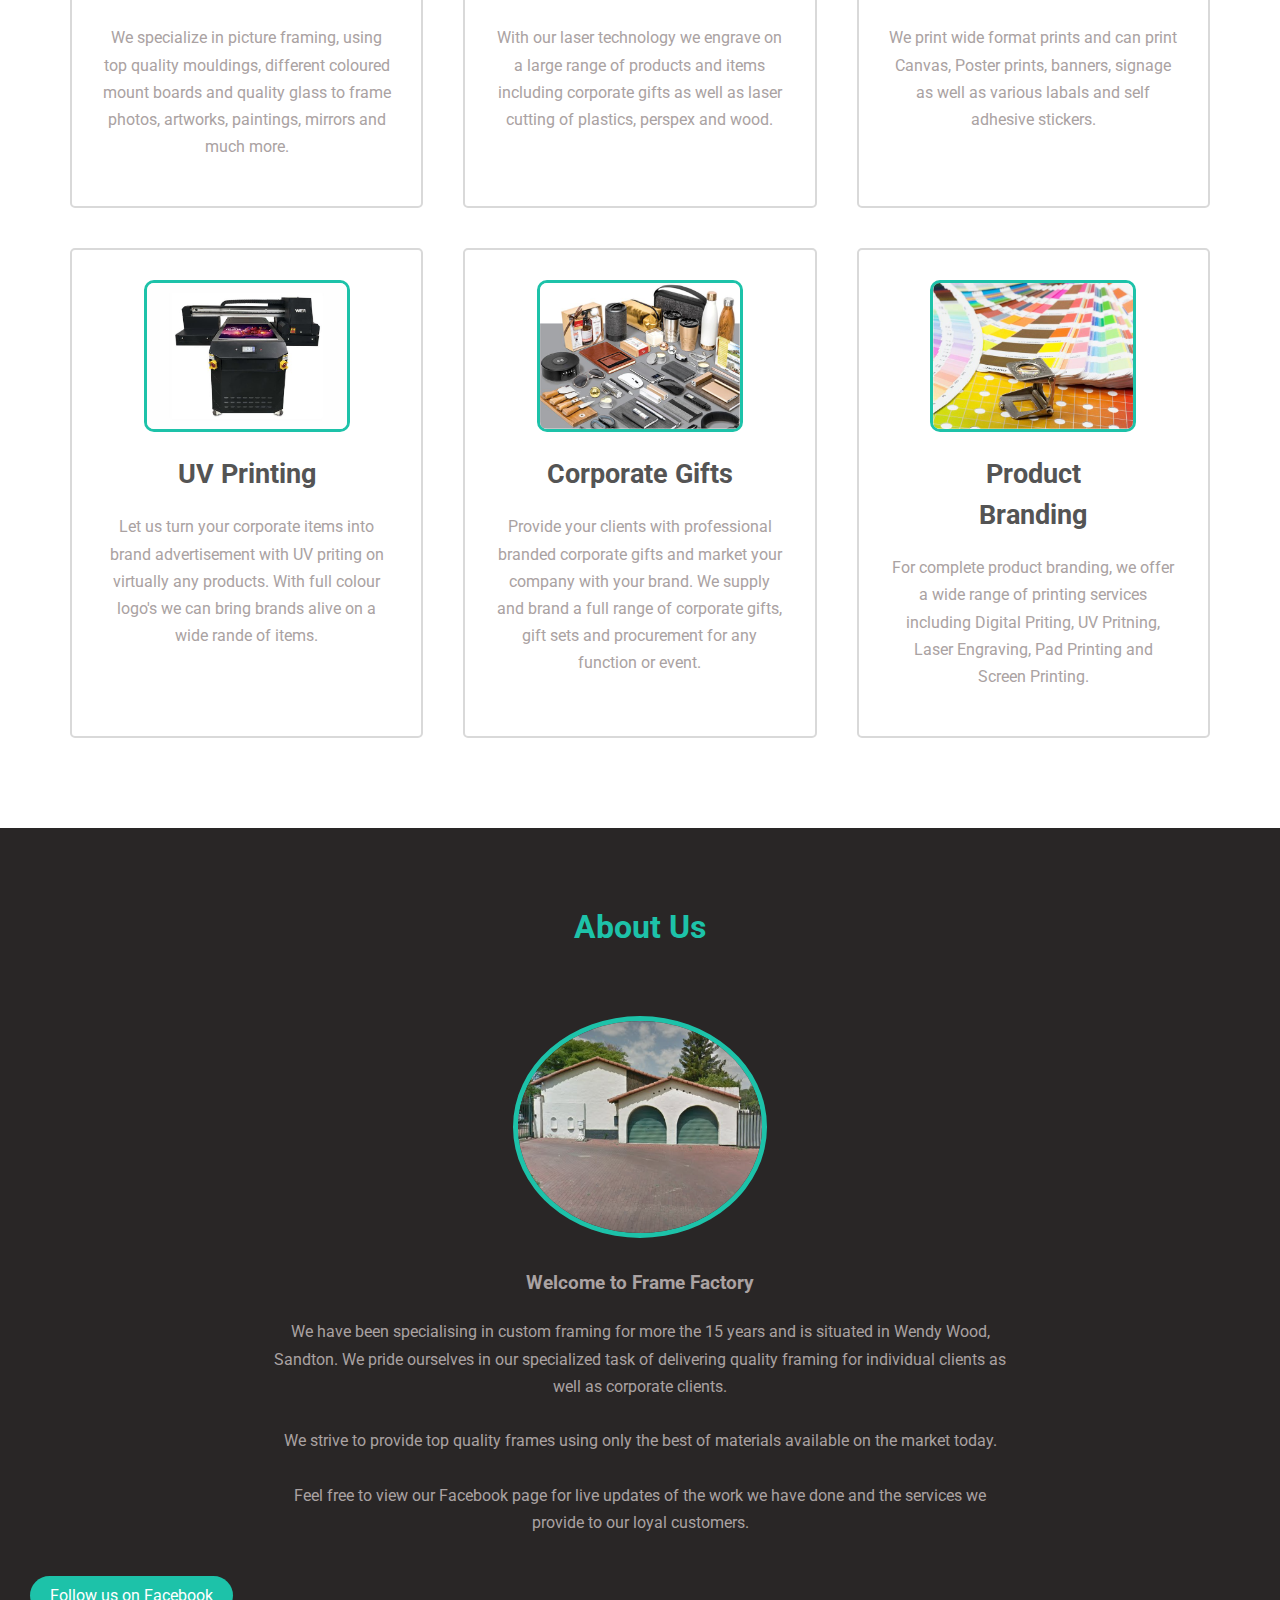
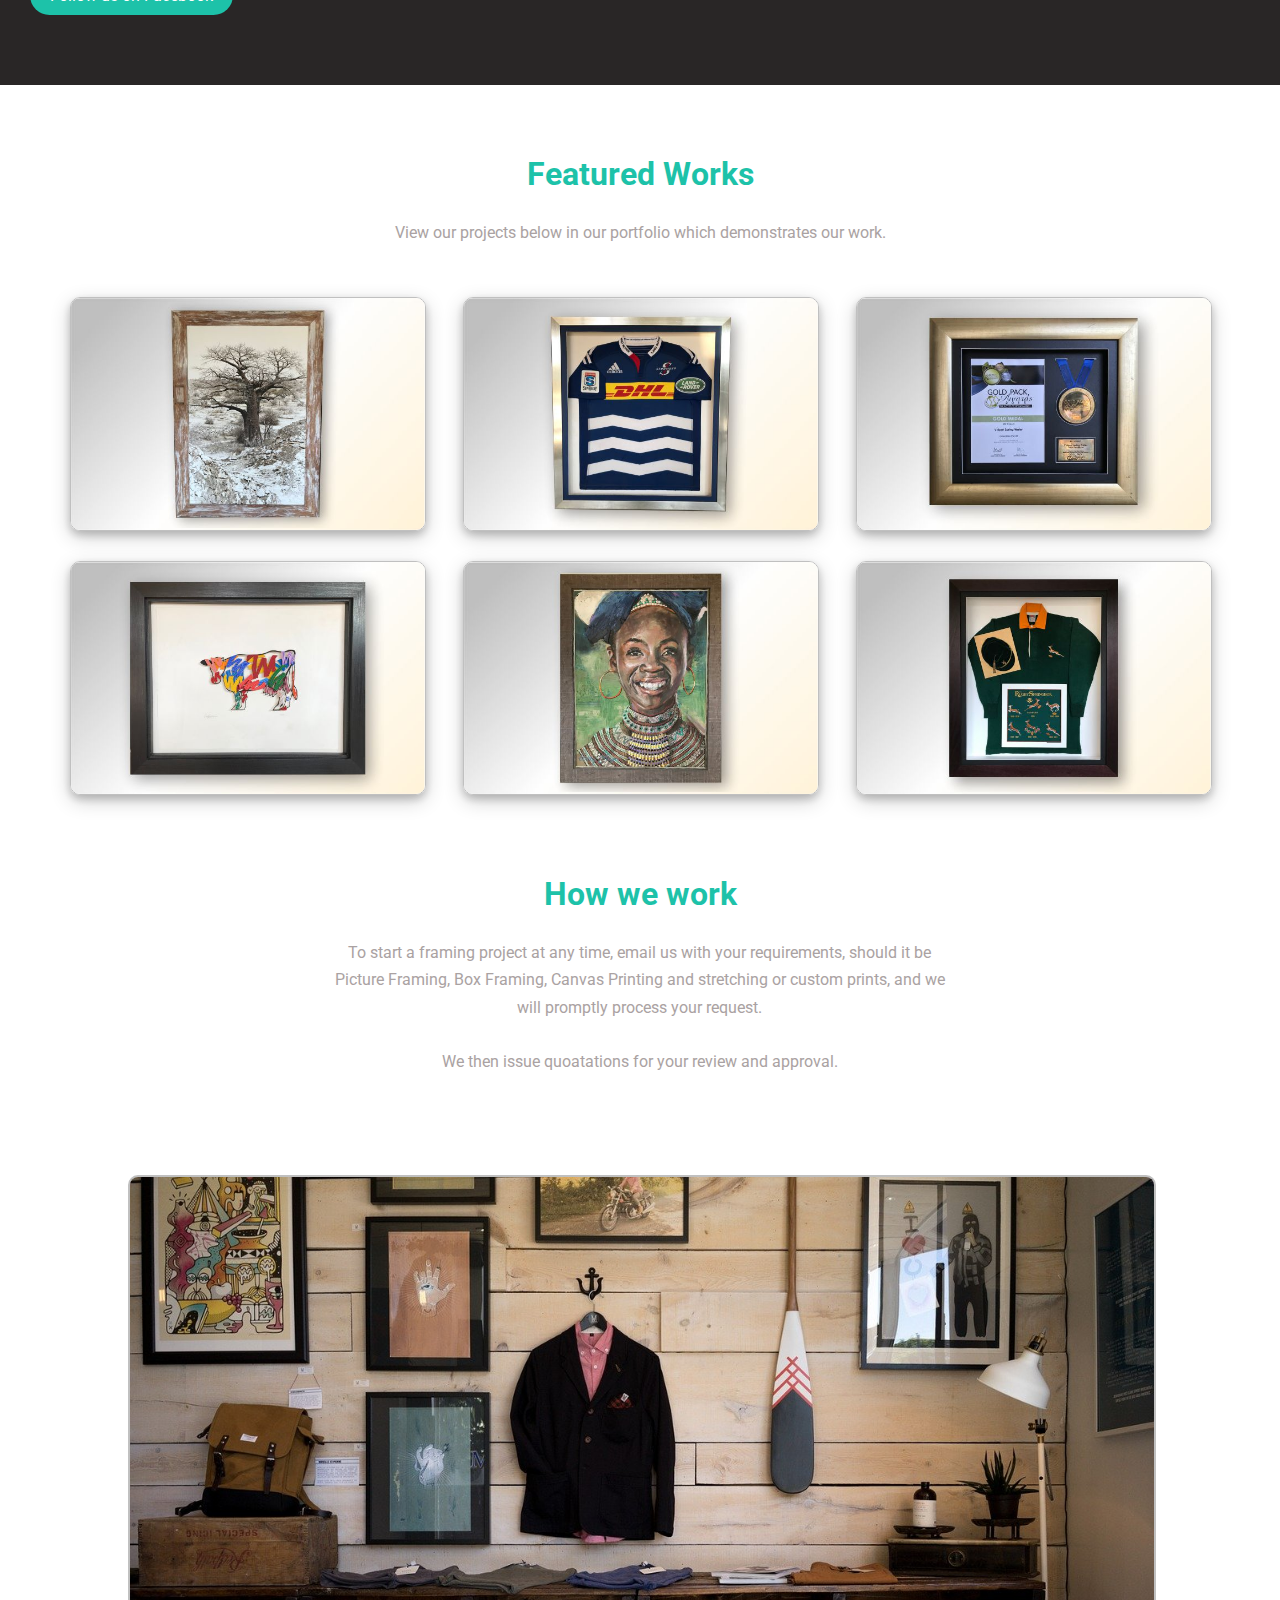
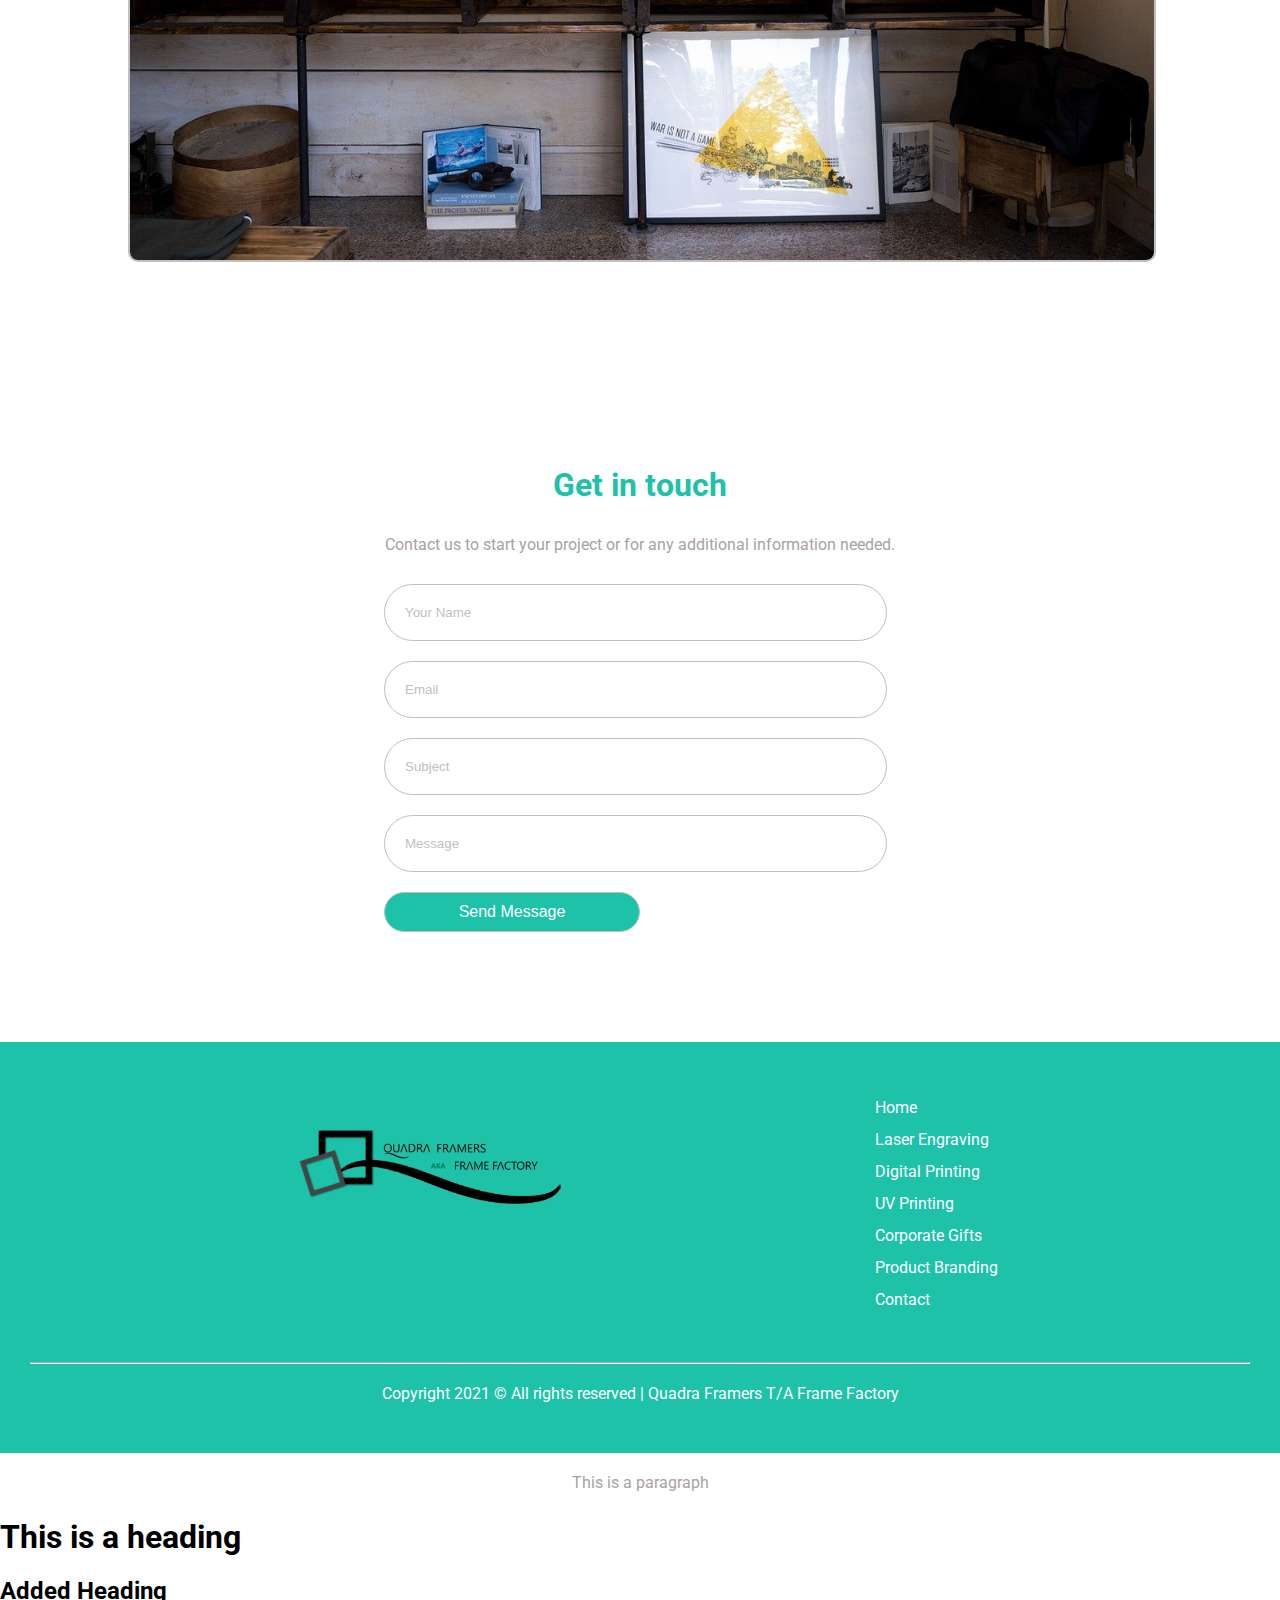
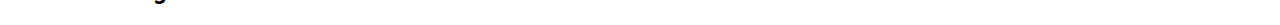
==== commit a8a2bad0: "added h2 heading" ====
--- a/index.html
+++ b/index.html
@@ -252,7 +252,8 @@
             <p class="footer-text">Copyright 2021 &#169; All rights reserved | Quadra Framers T/A Frame Factory</p>
         </footer>
         <p>This is a paragraph</p>
-        <h1>This is a heading</h1> 
+        <h1>This is a heading</h1>
+        <h2>Added Heading</h2> 
     </div>
 
     <script>
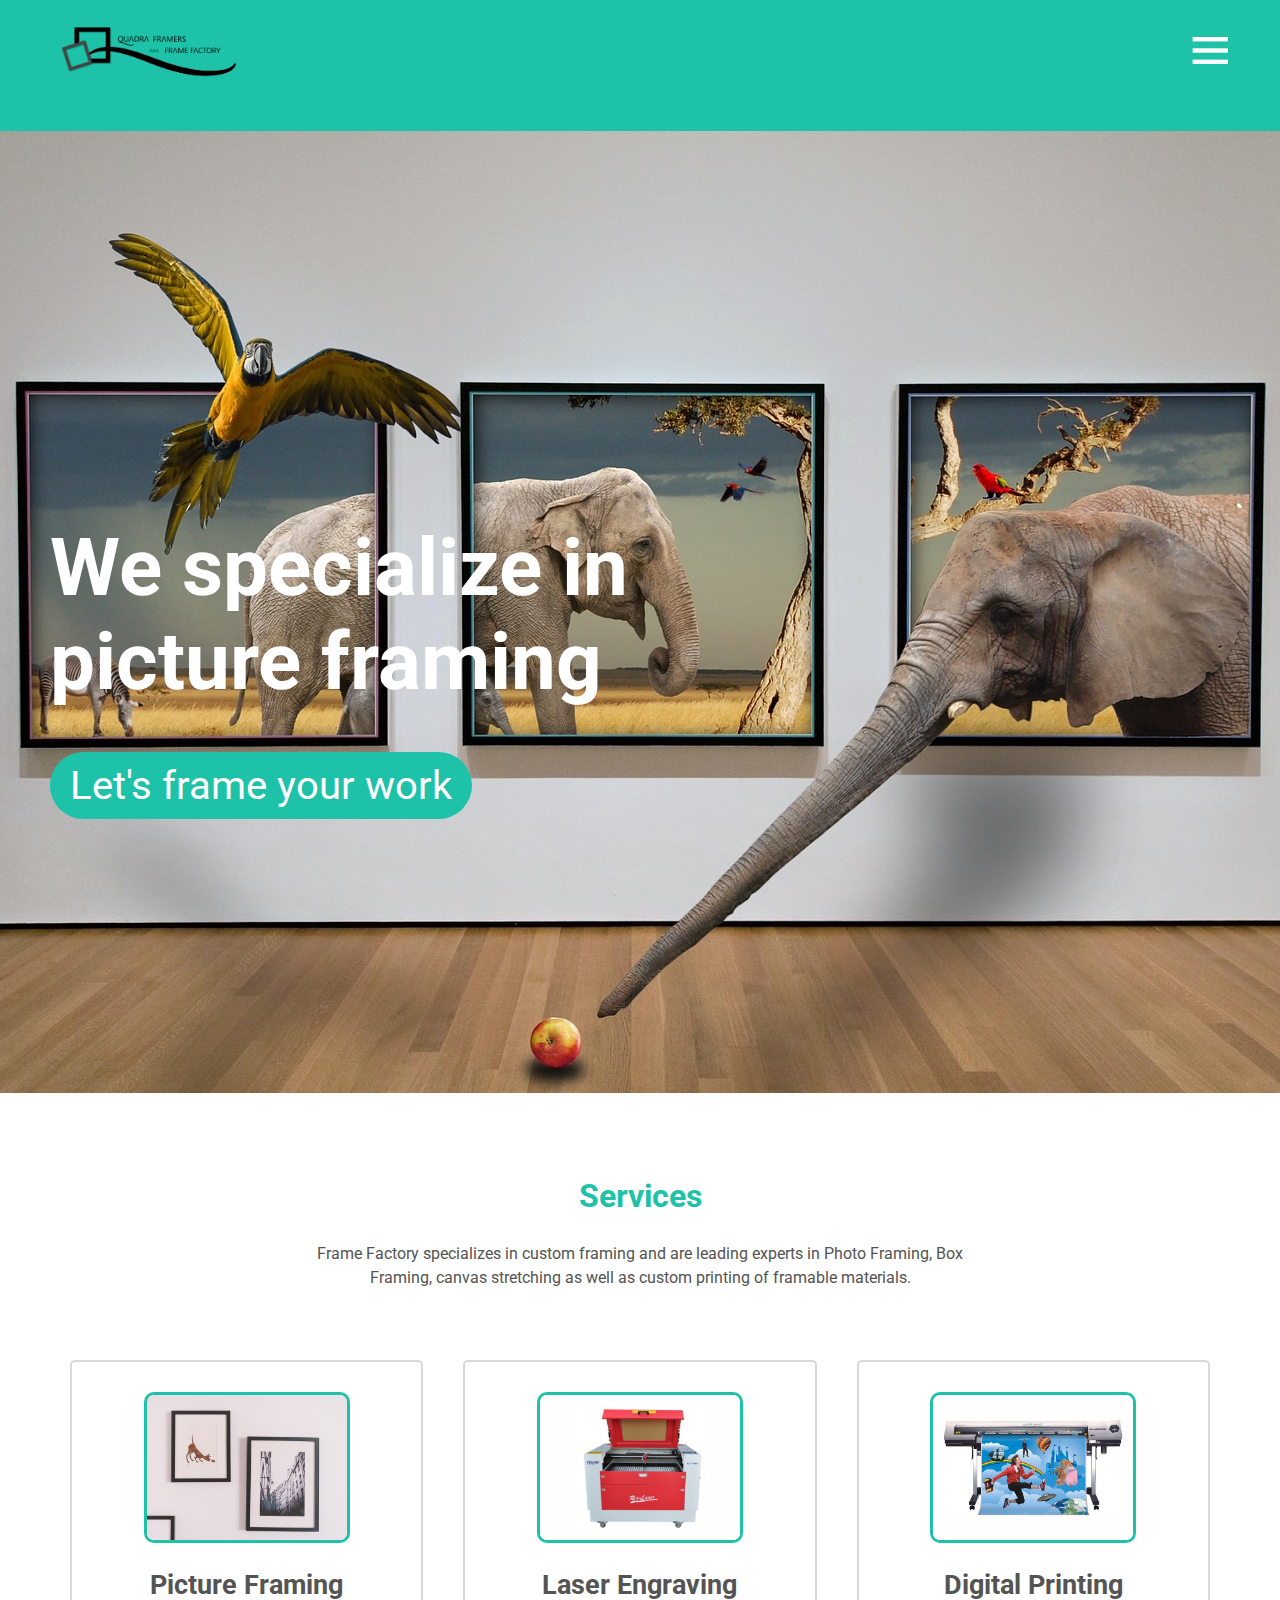
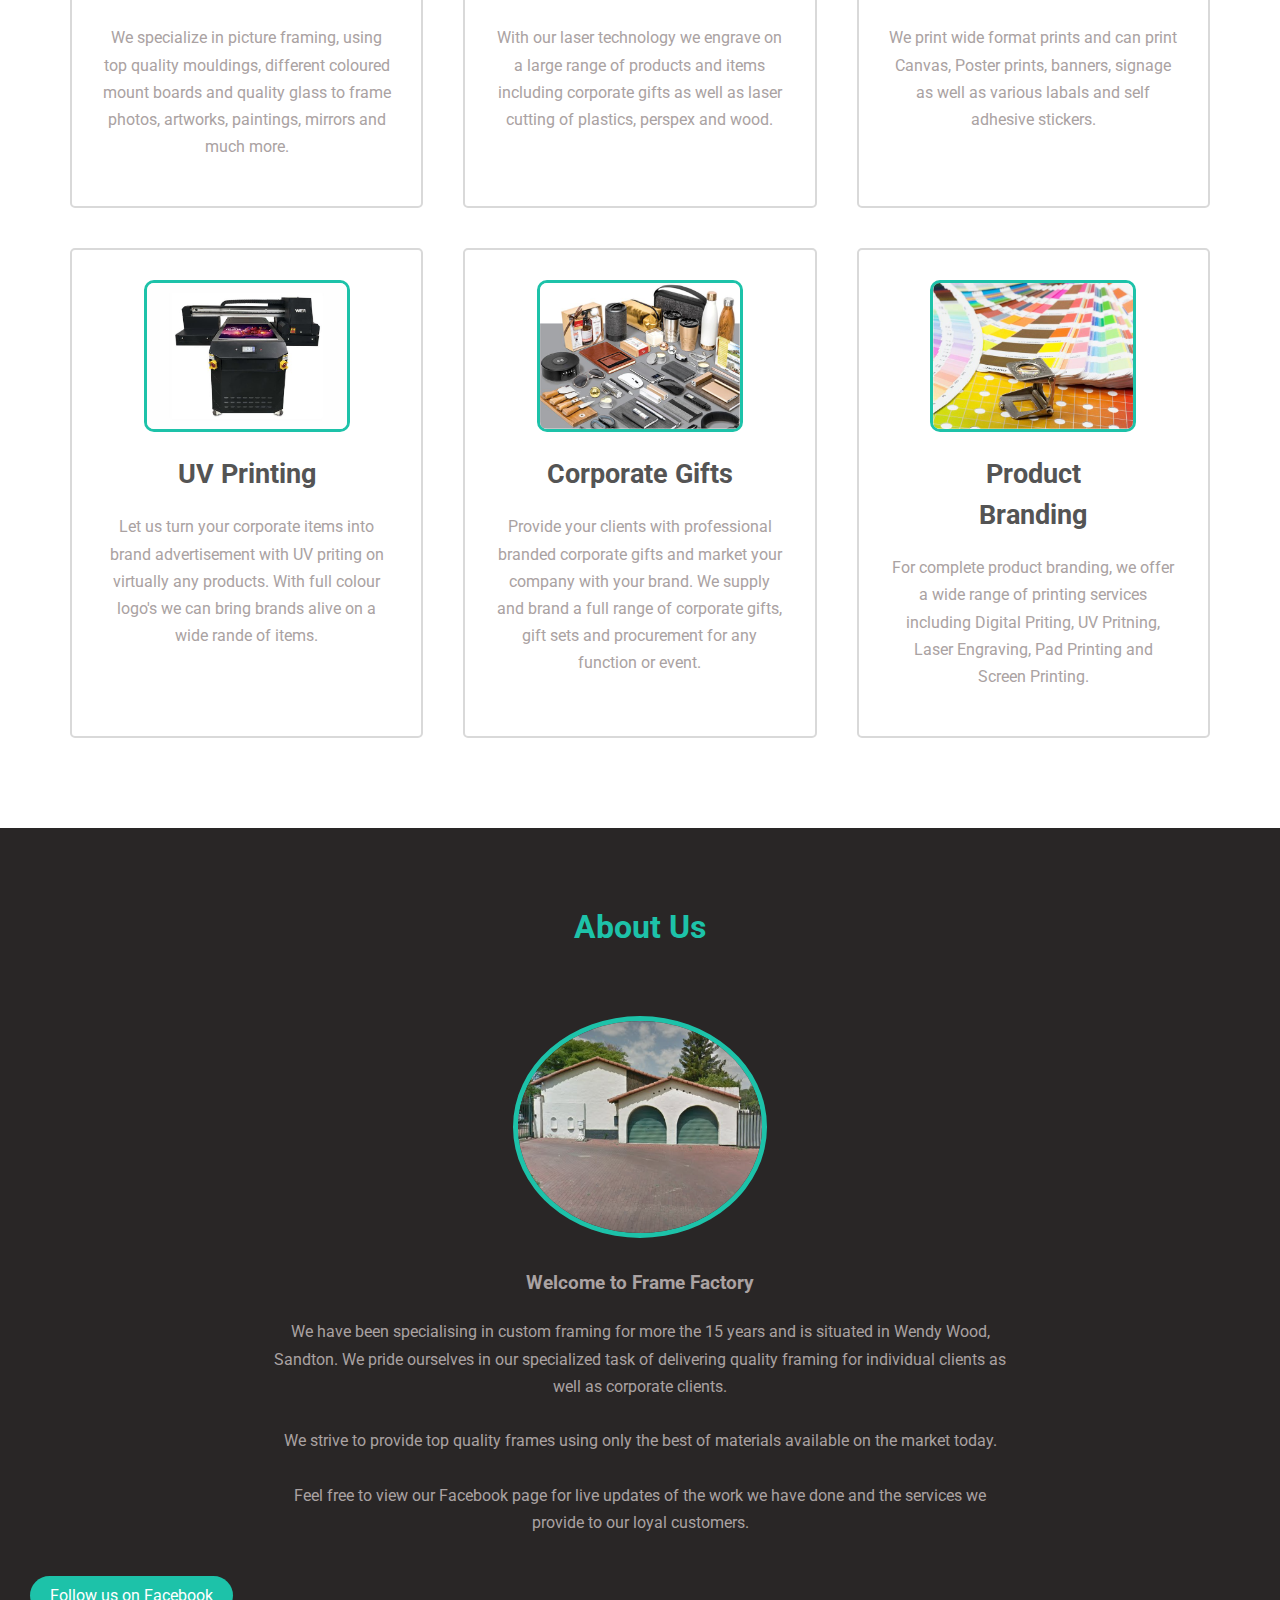
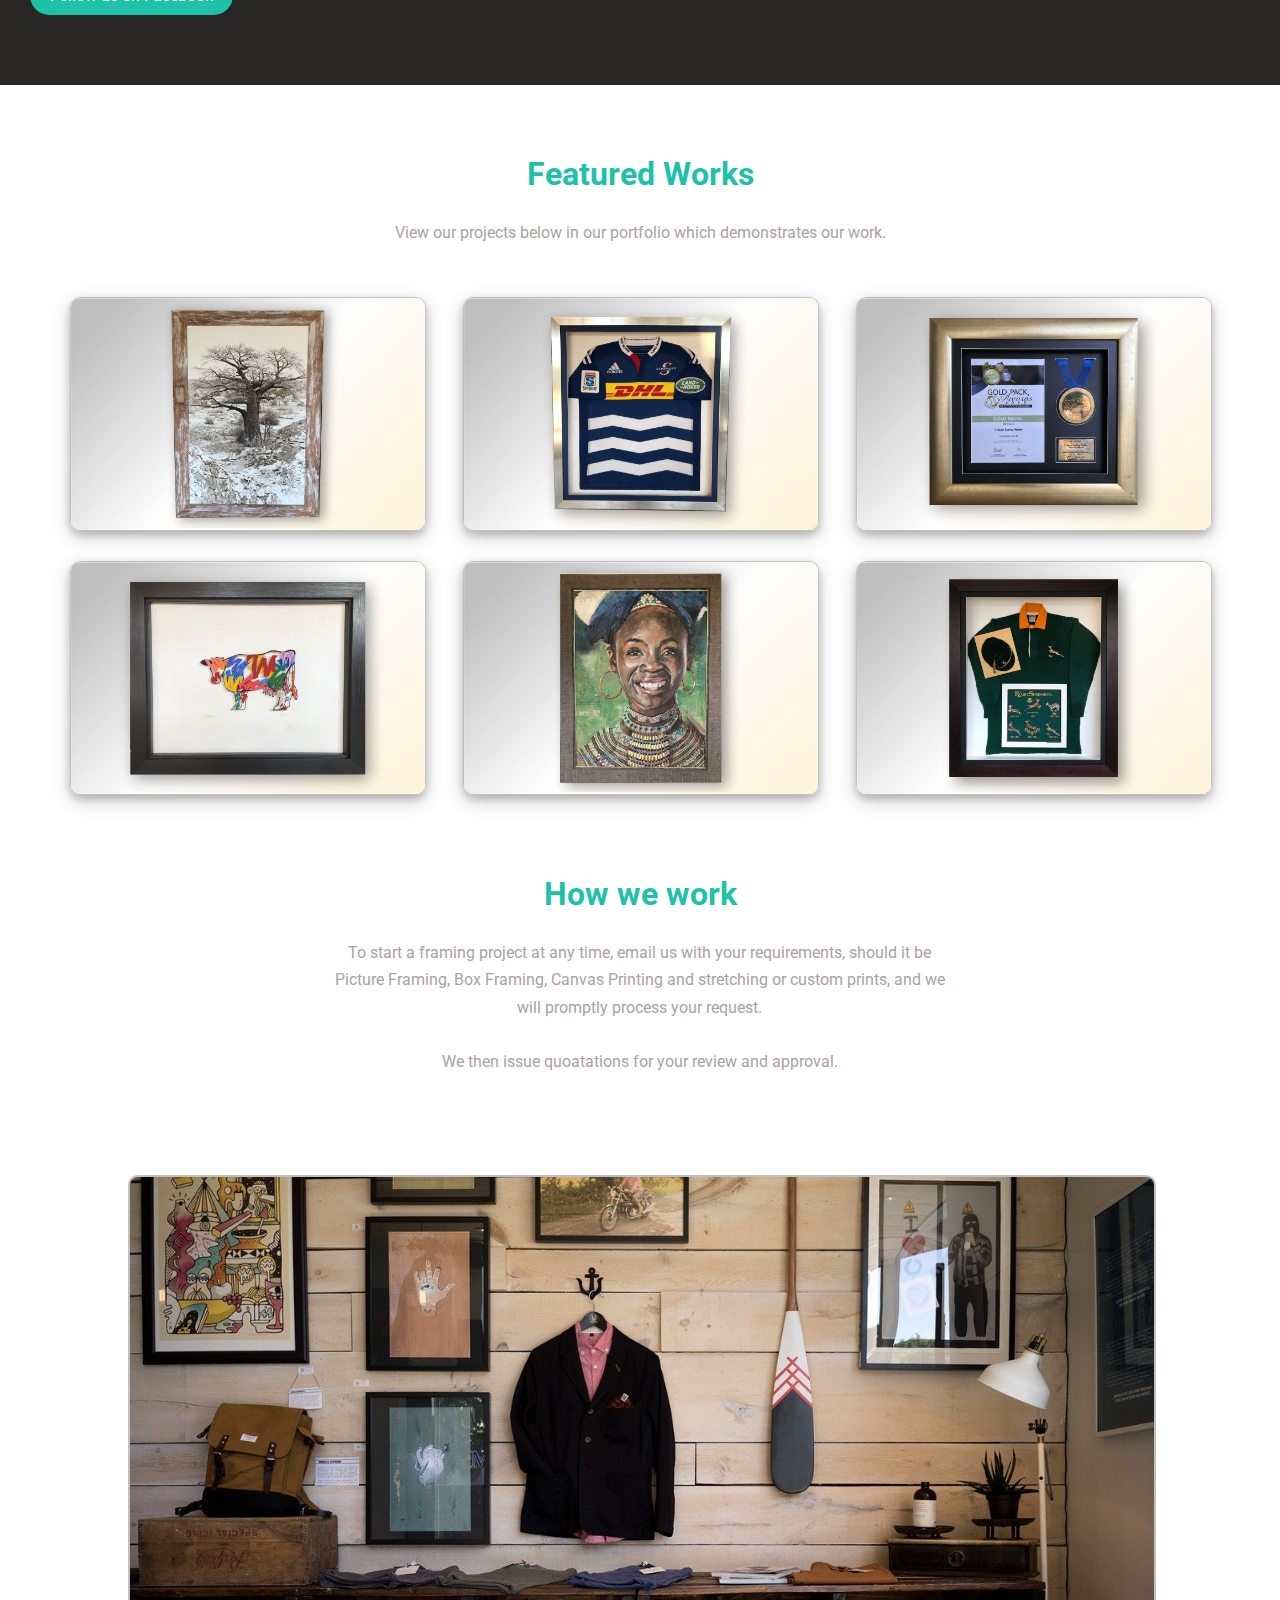
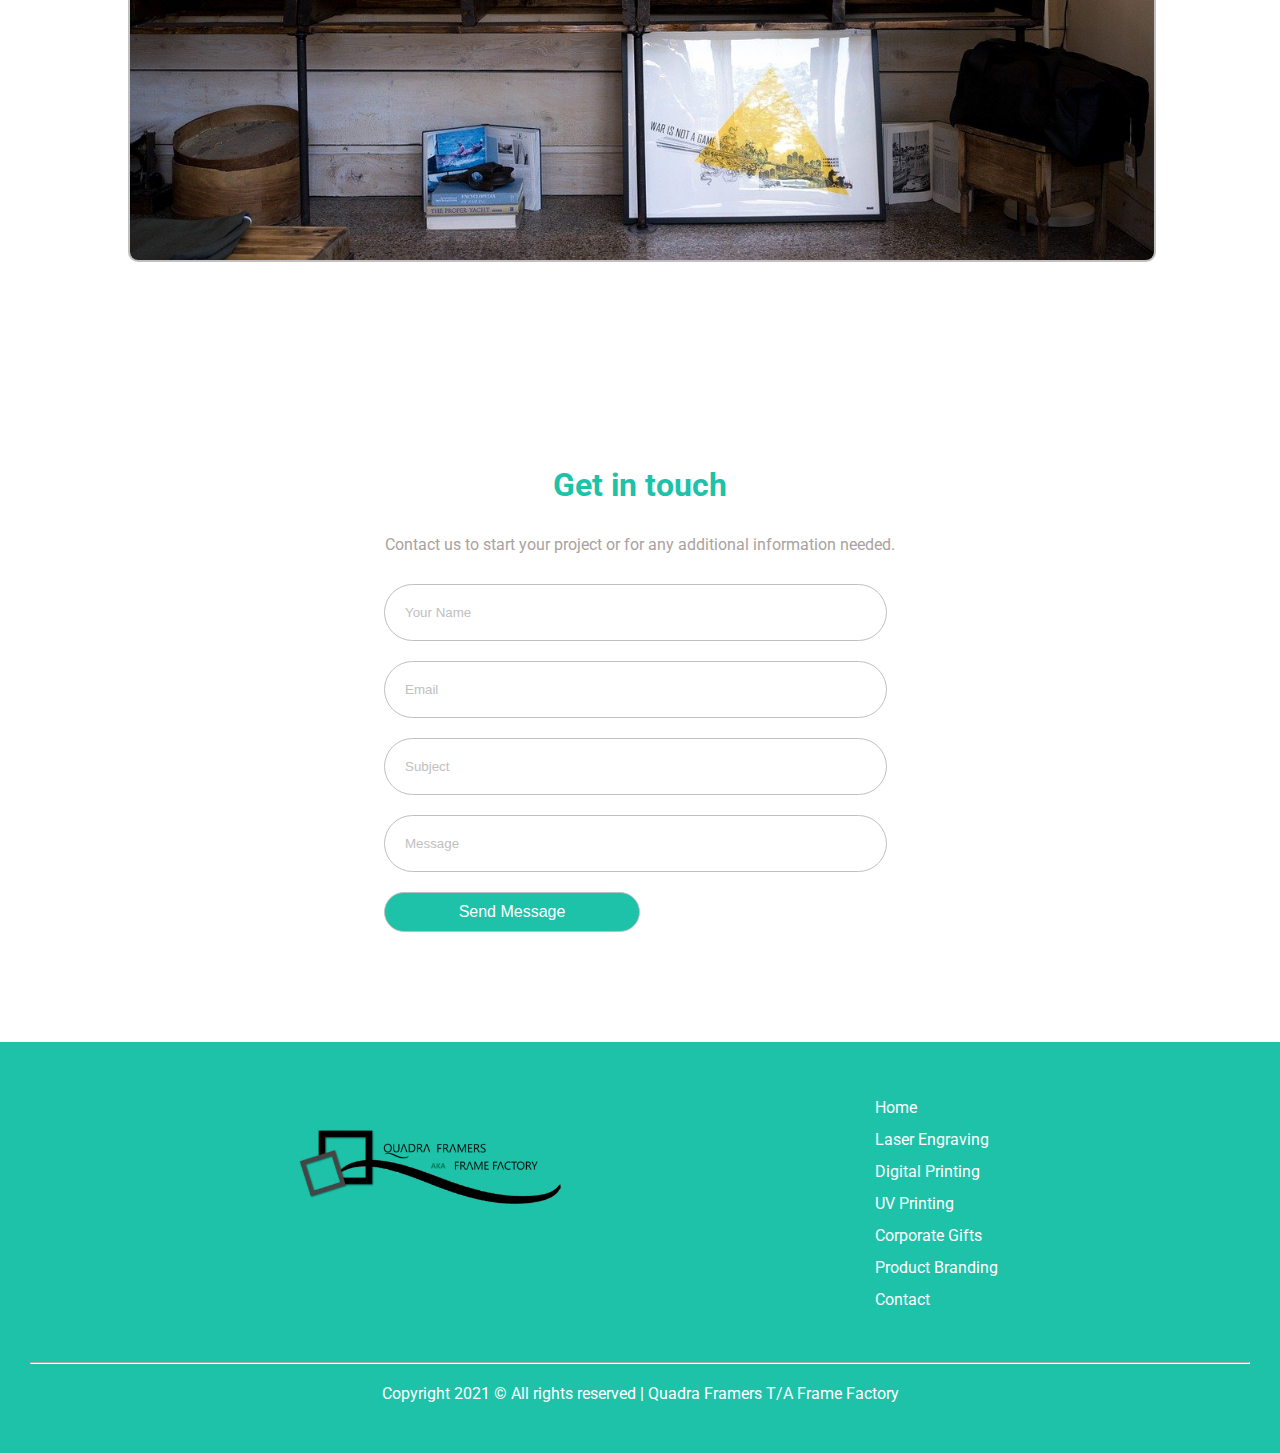
==== commit ee52e0eb: "Removed test paragraph & headings" ====
--- a/index.html
+++ b/index.html
@@ -251,9 +251,6 @@
 
             <p class="footer-text">Copyright 2021 &#169; All rights reserved | Quadra Framers T/A Frame Factory</p>
         </footer>
-        <p>This is a paragraph</p>
-        <h1>This is a heading</h1>
-        <h2>Added Heading</h2> 
     </div>
 
     <script>
